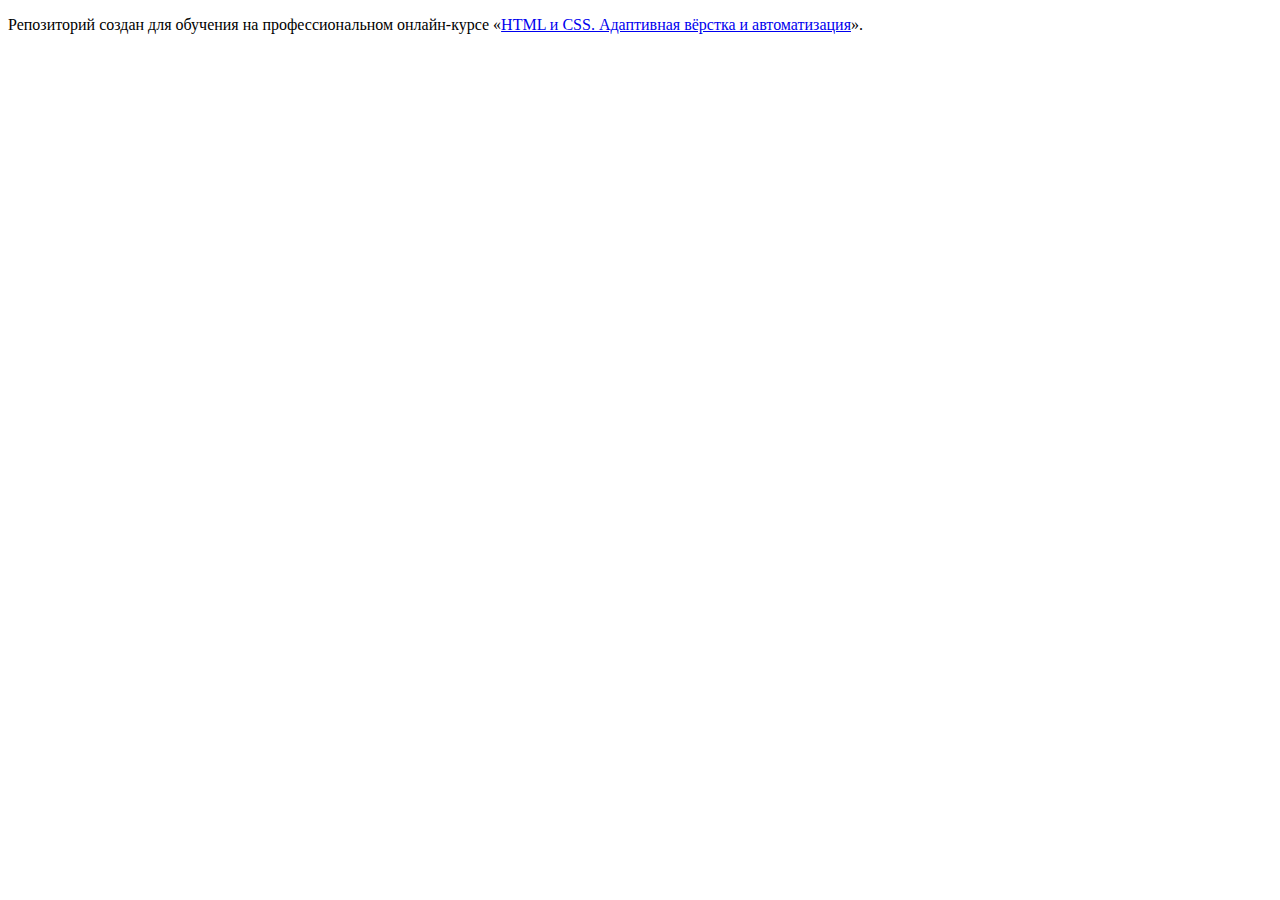
==== source/index.html @ 7cc33b8c ":hatching_chick:" ====
<!DOCTYPE html>
<html lang="ru">
  <head>
    <meta charset="utf-8">
    <title>HTML Academy: Кэт энерджи</title>
  </head>
  <body>

    <p>Репозиторий создан для обучения на профессиональном онлайн‑курсе «<a href="https://htmlacademy.ru/intensive/adaptive">HTML и CSS. Адаптивная вёрстка и автоматизация</a>».</p>

  </body>
</html>
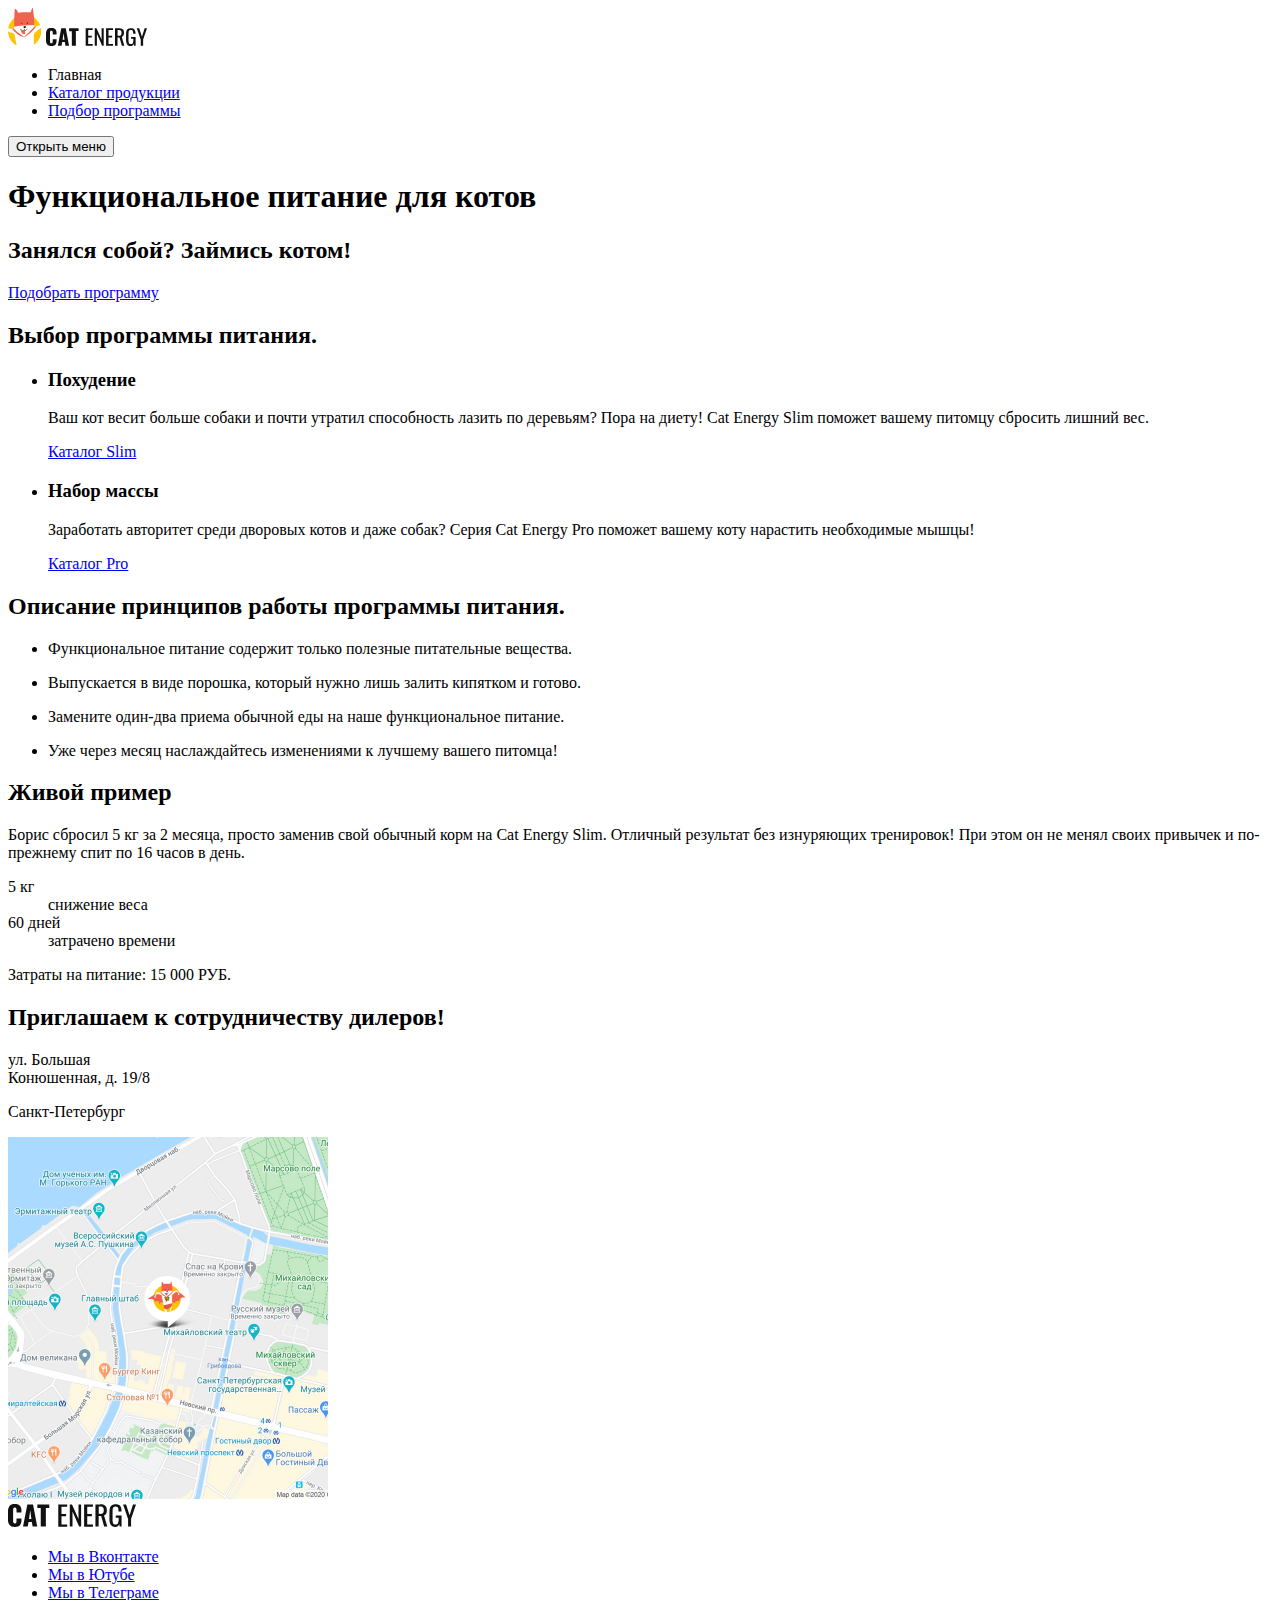
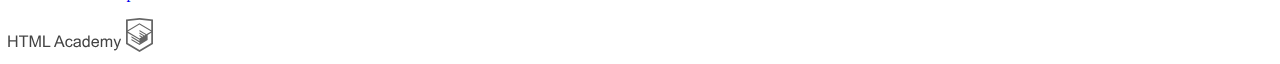
==== commit dbe0dfc2: "Разметка главной страницы" ====
--- a/source/index.html
+++ b/source/index.html
@@ -4,9 +4,130 @@
     <meta charset="utf-8">
     <title>HTML Academy: Кэт энерджи</title>
   </head>
-  <body>
-
-    <p>Репозиторий создан для обучения на профессиональном онлайн‑курсе «<a href="https://htmlacademy.ru/intensive/adaptive">HTML и CSS. Адаптивная вёрстка и автоматизация</a>».</p>
-
+  <body class="page_body">
+    <header class="main-header">
+      <a class="main-header__logo">
+        <img class="main-header__logo-image" src="../images/logo-mobile-image.svg" width="34" height="38" alt="Кэт Энерджи.">
+        <img class="main-header__logo-image-txt" src="../images/logo-image-txt.svg" width="101" height="18" alt="Кэт Энерджи.">
+      </a>
+      <nav class="main-nav">
+        <div class="main-nav__wrapper">
+          <ul class="main-nav__list site-list">
+            <li class="site-list__item site-list__item--active">
+              <a>Главная</a>
+            </li>
+            <li class="site-list__item">
+              <a href="catalog.html">Каталог продукции</a>
+            </li>
+            <li class="site-list__item">
+              <a href="form.html">Подбор программы</a>
+            </li>
+          </ul>
+        </div>
+        <button class="main-nav__toggle" type="button">
+          <span class="visually-hidden">Открыть меню</span>
+        </button>
+      </nav>
+    </header>
+    <main class="main-container">
+      <h1>Функциональное питание для котов</h1>
+      <section class="welcom-promo">
+        <h2 class="welcom-promo__slogan">Занялся собой? Займись котом!</h2>
+        <a class="welcom-promo__action" href="#">
+          Подобрать программу
+        </a>
+      </section>
+      <section class="catalog-options">
+        <h2 class="visually-hidden">Выбор программы питания.</h2>
+        <div class="catalog-options__wrapper">
+          <ul class="catalog-options__list">
+            <li class="catalog-options__item">
+              <h3 class="catalog-otions__heading">Похудение</h3>
+              <p class="catalog-options__description">Ваш кот весит больше собаки и почти утратил способность лазить по деревьям? Пора на диету! Cat Energy Slim поможет вашему питомцу сбросить лишний вес.</p>
+              <a class="catalog-options__transfer" href="#">Каталог Slim</a>
+            </li>
+            <li class="catalog-options__item">
+              <h3 class="catalog-otions__heading">Набор массы</h3>
+              <p class="catalog-options__description">Заработать авторитет среди дворовых котов и даже собак? Серия Cat Energy Pro поможет вашему коту нарастить необходимые мышцы!</p>
+              <a class="catalog-options__transfer" href="#">Каталог Pro</a>
+            </li>
+          </ul>
+        </div>
+      </section>
+      <section class="process-description">
+        <h2 class="visually-hidden">Описание принципов работы программы питания.</h2>
+        <div class="process-description__wrapper">
+          <ul class="process-description__list">
+            <li class="process-description__item">
+              <p class="process-description__description">Функциональное питание содержит только полезные питательные вещества.</p>
+            </li>
+            <li class="process-description__item">
+              <p class="process-description__description">Выпускается в виде порошка, который нужно лишь залить кипятком и готово.</p>
+            </li>
+            <li class="process-description__item">
+              <p class="process-description__description">Замените один-два приема обычной еды на наше функциональное питание.</p>
+            </li>
+            <li class="process-description__item">
+              <p class="process-description__description">Уже через месяц наслаждайтесь изменениями к лучшему вашего питомца!</p>
+            </li>
+          </ul>
+        </div>
+      </section>
+      <section class="live-example">
+        <h2 class="live-example__heading">Живой пример</h2>
+        <p class="live-example__description">Борис сбросил 5 кг за 2 месяца, просто заменив свой обычный корм на Cat Energy Slim. Отличный результат без изнуряющих тренировок! При этом он не менял своих привычек и по-прежнему спит по 16 часов в день.</p>
+        <div class="live-example__wrapper">
+          <dl class="live-example__list">
+            <div class="live-example__item">
+              <dt class="live-example__number">5 кг</dt>
+              <dd class="live-example__description">снижение веса</dd>
+            </div>
+            <div class="live-example__item">
+              <dt class="live-example__number">60 дней</dt>
+              <dd class="live-example__description">затрачено времени</dd>
+            </div>
+          </dl>
+          <p class="live-example_total-sum">Затраты на питание: 15 000 РУБ.</p>
+        </div>
+      </section>
+      <section class="invitation-cooperation">
+        <div class="invitation-cooperation__wrapper">
+          <h2 class="invitation-cooperation__heading">Приглашаем к сотрудничеству дилеров!</h2>
+          <div class="invitation-cooperation__address address">
+            <p class="address__text">
+              ул. Большая<br>Конюшенная, д. 19/8
+            </p>
+            <p class="address__text">
+              Санкт-Петербург
+            </p>
+            <img class="address__image" src="../images/location-mobile-image.jpg" width="320" height="362" alt="Адрес на карте.">
+          </div>
+        </div>
+      </section>
+    </main>
+    <footer class="main-footer">
+      <div class="main-footer__wrapper">
+        <div class="main-footer__logo">
+          <img class="main-footer__logo-image-txt" src="../images/logo-image-txt.svg" width="128" height="25" alt="Кэт Энерджи.">
+        </div>
+        <div class="main-footer__social social">
+          <ul class="social__list">
+            <li class="social__item">
+              <a class="social__link social__link--vkontakte" href="https://vk.com/htmlacademy">Мы в Вконтакте</a>
+            </li>
+            <li class="social__item">
+              <a class="social__link social__link--youtube" href="https://www.youtube.com/user/htmlacademyru">Мы в Ютубе</a>
+            </li>
+            <li class="social__item">
+              <a class="social__link social__link--telegram" href="https://t.me/htmlacademy">Мы в Телеграме</a>
+            </li>
+          </ul>
+        </div>
+        <div class="main-footer__HTMLAcademy-logo HTMLAcademy-logo">
+          <img class="HTMLAcademy-logo__txt" src="../images/HTMLAcademy-logo-txt.svg" width="114" height="18" alt="Адрес на карте.">
+          <img class="HTMLAcademy-logo__image" src="../images/HTMLAcademy-logo-image.svg" width="27" height="34" alt="Адрес на карте.">
+        </div>
+      </div>
+    </footer>
   </body>
 </html>
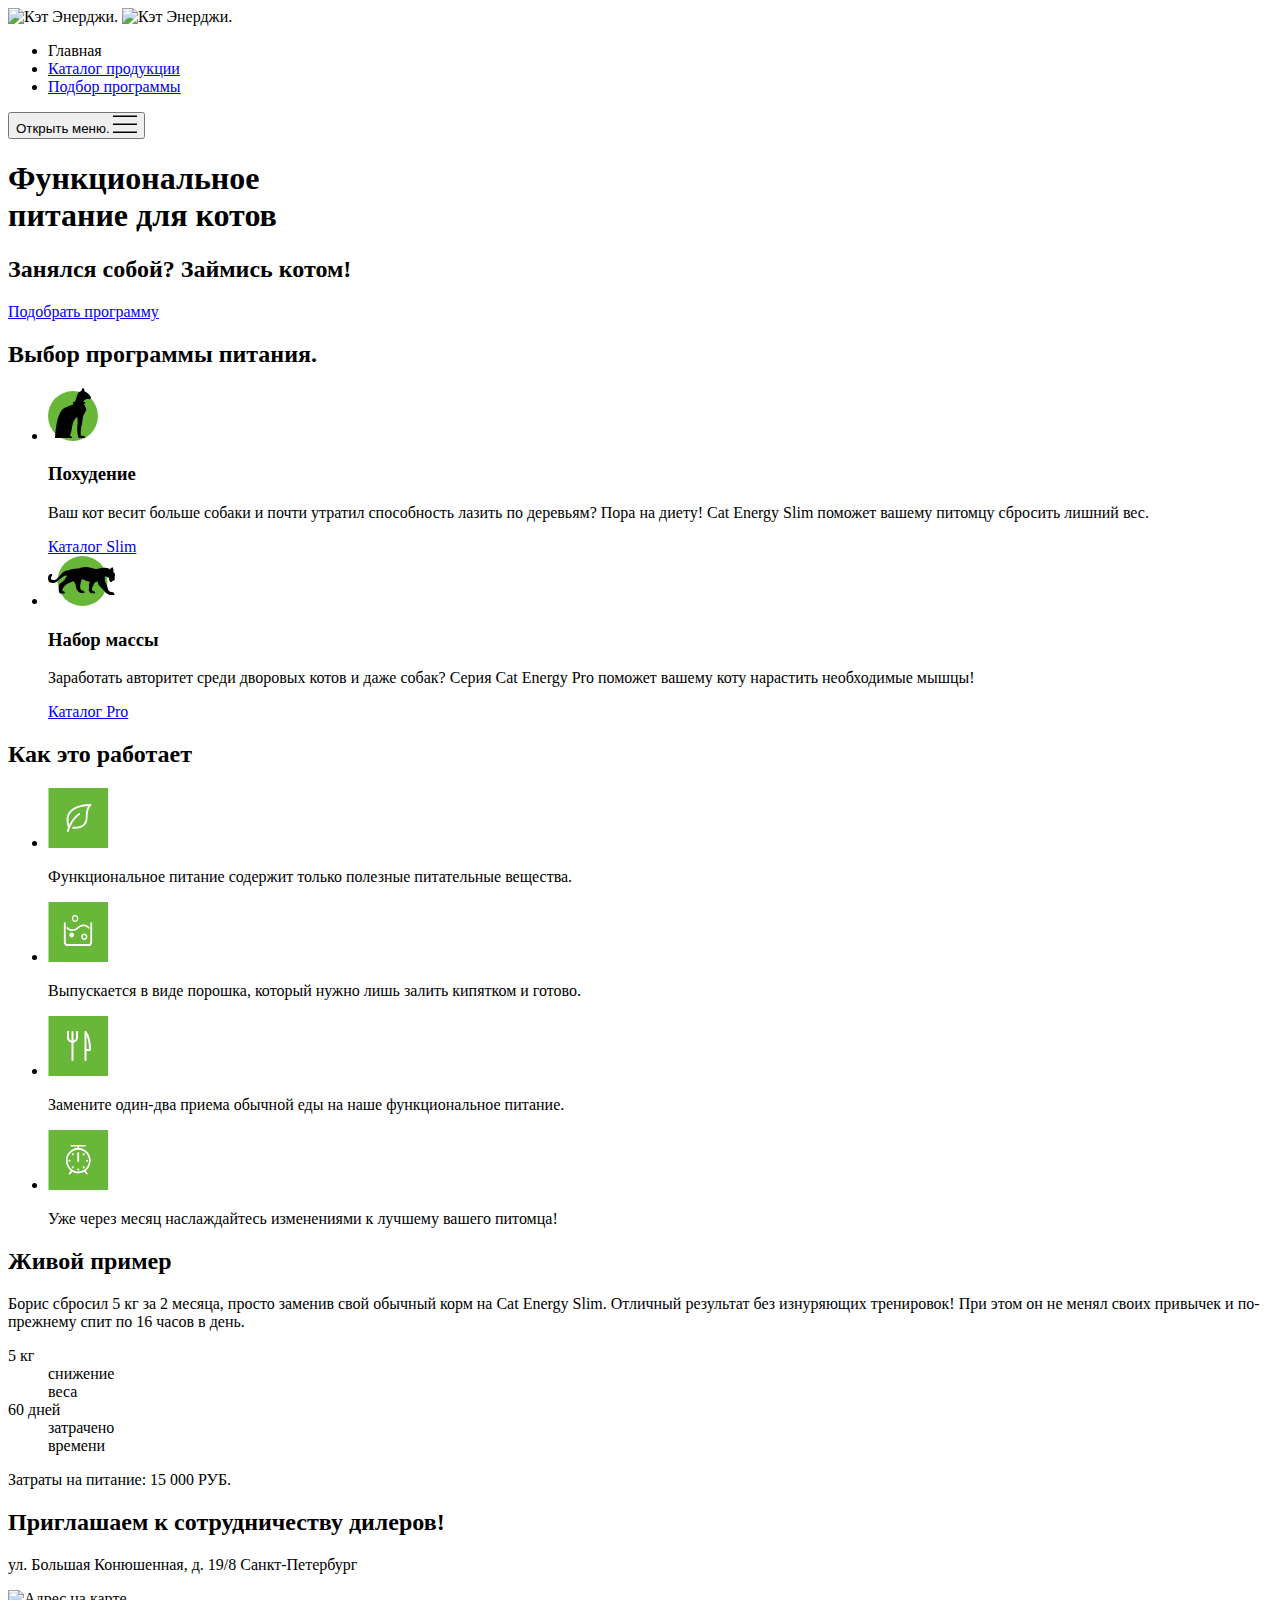
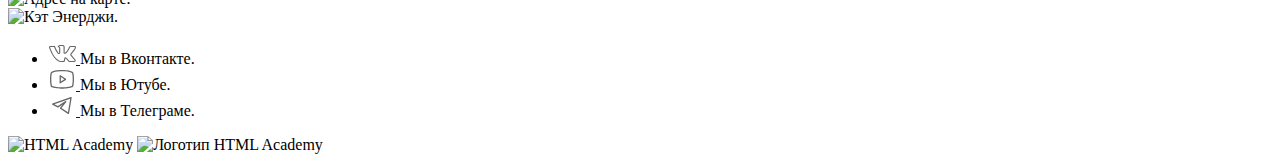
==== commit 4122119b: "Убирает лишние строки" ====
--- a/source/index.html
+++ b/source/index.html
@@ -3,129 +3,209 @@
   <head>
     <meta charset="utf-8">
     <title>HTML Academy: Кэт энерджи</title>
+    <link rel="stylesheet" type="text/css" href="css/style.css">
   </head>
-  <body class="page_body">
+  <body class="page-body">
     <header class="main-header">
       <a class="main-header__logo">
-        <img class="main-header__logo-image" src="../images/logo-mobile-image.svg" width="34" height="38" alt="Кэт Энерджи.">
-        <img class="main-header__logo-image-txt" src="../images/logo-image-txt.svg" width="101" height="18" alt="Кэт Энерджи.">
+        <img class="main-header__logo-image" src="img/logo-mobile-image.svg" width="34" height="38" alt="Кэт Энерджи.">
+        <img class="main-header__logo-image-txt" src="img/logo-image-txt.svg" width="101" height="18" alt="Кэт Энерджи.">
       </a>
       <nav class="main-nav">
-        <div class="main-nav__wrapper">
-          <ul class="main-nav__list site-list">
-            <li class="site-list__item site-list__item--active">
-              <a>Главная</a>
-            </li>
-            <li class="site-list__item">
-              <a href="catalog.html">Каталог продукции</a>
-            </li>
-            <li class="site-list__item">
-              <a href="form.html">Подбор программы</a>
-            </li>
-          </ul>
-        </div>
+        <ul class="main-nav__list site-list">
+          <li class="site-list__item site-list__item--active visually-hidden">
+            <a class="site-list__link">Главная</a>
+          </li>
+          <li class="site-list__item visually-hidden">
+            <a class="site-list__link" href="catalog.html">Каталог продукции</a>
+          </li>
+          <li class="site-list__item visually-hidden">
+            <a class="site-list__link" href="form.html">Подбор программы</a>
+          </li>
+        </ul>
         <button class="main-nav__toggle" type="button">
-          <span class="visually-hidden">Открыть меню</span>
+          <span class="visually-hidden">Открыть меню.</span>
+          <svg class="main-nav__toggle-icon" aria-hidden="true" width="24" height="18" viewBox="0 0 24 18" fill="none" xmlns="http://www.w3.org/2000/svg">
+            <line y1="1.25" x2="24" y2="1.25" stroke="black" stroke-width="1.5"/>
+            <line y1="9.25" x2="24" y2="9.25" stroke="black" stroke-width="1.5"/>
+            <line y1="17.25" x2="24" y2="17.25" stroke="black" stroke-width="1.5"/>
+          </svg>
         </button>
       </nav>
     </header>
     <main class="main-container">
-      <h1>Функциональное питание для котов</h1>
+      <h1 class="index-heading">Функциональное<br>питание для котов</h1>
       <section class="welcom-promo">
         <h2 class="welcom-promo__slogan">Занялся собой? Займись котом!</h2>
-        <a class="welcom-promo__action" href="#">
-          Подобрать программу
-        </a>
+        <div class="welcom-promo__action--wrapper">
+          <a class="welcom-promo__action button button--action-program" href="#">
+            <span class="button__button-text">Подобрать программу</span>
+          </a>
+        </div>
       </section>
       <section class="catalog-options">
         <h2 class="visually-hidden">Выбор программы питания.</h2>
-        <div class="catalog-options__wrapper">
-          <ul class="catalog-options__list">
-            <li class="catalog-options__item">
-              <h3 class="catalog-otions__heading">Похудение</h3>
-              <p class="catalog-options__description">Ваш кот весит больше собаки и почти утратил способность лазить по деревьям? Пора на диету! Cat Energy Slim поможет вашему питомцу сбросить лишний вес.</p>
-              <a class="catalog-options__transfer" href="#">Каталог Slim</a>
-            </li>
-            <li class="catalog-options__item">
-              <h3 class="catalog-otions__heading">Набор массы</h3>
-              <p class="catalog-options__description">Заработать авторитет среди дворовых котов и даже собак? Серия Cat Energy Pro поможет вашему коту нарастить необходимые мышцы!</p>
-              <a class="catalog-options__transfer" href="#">Каталог Pro</a>
-            </li>
-          </ul>
-        </div>
+        <ul class="catalog-options__list">
+          <li class="catalog-options__item">
+            <div class="catalog-options__heading-wrapper">
+              <svg class="catalog-options__heading-icon" width="50" height="53" viewBox="0 0 50 53" fill="none" xmlns="http://www.w3.org/2000/svg">
+                <circle cx="25" cy="28" r="25" fill="#68B738"/>
+                <g clip-path="url(#clip0_94_6)">
+                  <path d="M35.2034 0H35.008C34.6778 0.187081 34.415 0.473924 34.2571 0.819588C33.968 1.37738 33.7453 1.96735 33.5937 2.57732C33.5612 2.76073 33.4688 2.92811 33.331 3.05315C33.1932 3.17818 33.0179 3.25377 32.8326 3.26804C32.2658 3.36597 31.7288 3.59243 31.2626 3.93012C30.7965 4.26781 30.4135 4.7078 30.1429 5.21649C29.7708 5.87697 29.4526 6.5665 29.1914 7.27835C28.4611 9.17526 27.9006 11.134 27.2114 13.0464C26.8874 13.9175 26.872 13.9175 25.8949 13.9175C24.7274 13.9175 24.8097 13.7371 24.7943 15.0258C24.7943 15.433 24.9177 15.6392 25.3497 15.6186C25.4834 15.6186 25.684 15.5515 25.7354 15.7268C25.7869 15.9021 25.612 15.9794 25.5091 16.0825C24.8994 16.7029 24.1276 17.1388 23.2823 17.3402C22.3051 17.6031 21.3074 17.8093 20.356 18.1289C17.9131 18.9485 15.6554 20.0928 13.8966 22.0309C12.8681 23.2347 12.0445 24.6001 11.4589 26.0722C9.57143 30.5258 8.656 35.2165 7.94629 39.9536C7.612 42.1753 7.37543 44.4072 7.19543 46.6546C7.10286 47.7577 7 48.8763 7 50H24.1411C24.1696 49.7731 24.1283 49.543 24.0229 49.3402C23.858 48.9289 23.5901 48.5672 23.2451 48.29C22.9 48.0128 22.4895 47.8295 22.0531 47.7577C21.6931 47.6753 21.652 47.567 21.8731 47.2835C22.2338 46.801 22.5103 46.2607 22.6909 45.6856C23.5291 43.2062 23.8531 40.6186 24.2594 38.0567C24.4889 36.0999 25.0894 34.2051 26.0286 32.4742C26.7611 31.2002 27.7382 30.0842 28.9034 29.1907C29.3303 28.866 29.3457 28.866 29.4177 29.4175C29.4691 29.7835 29.4794 30.1598 29.5051 30.5309C29.6595 32.9662 29.6285 35.4097 29.4126 37.8402C29.2184 39.7242 29.1926 41.6217 29.3354 43.5103C29.5399 45.7029 29.9304 47.8739 30.5029 50H37.3429C37.2536 49.442 36.9973 48.9243 36.6078 48.5156C36.2184 48.1069 35.7143 47.8264 35.1623 47.7113C34.5177 47.6087 33.8587 47.6438 33.2286 47.8144C32.92 47.8866 32.7914 47.8144 32.7657 47.4794C32.5529 44.7505 32.7261 42.0051 33.28 39.3247C33.966 36.2304 34.4912 33.1025 34.8537 29.9536C34.9887 28.6819 35.3881 27.4528 36.0263 26.3454C36.6383 25.2526 37.1731 24.1186 37.7749 23.0206C38.0138 22.6214 38.1575 22.1723 38.195 21.7083C38.2325 21.2443 38.1626 20.7779 37.9909 20.3454C37.852 19.9794 37.7183 19.6082 37.5486 19.2577C37.0343 18.2526 36.52 17.2577 36.0469 16.2423C35.7949 15.7268 35.8514 15.6649 36.412 15.6495C37.2503 15.6495 37.2503 15.6495 37.2657 14.8041C37.2657 14.6907 37.2657 14.5773 37.2657 14.4639C37.2657 14.1082 37.132 13.9124 36.7514 13.9485C36.4943 13.9485 36.2371 13.9485 35.9697 13.9485C35.6149 13.9485 35.512 13.799 35.5994 13.433C35.7729 12.838 36.1142 12.306 36.5823 11.9009C37.0503 11.4958 37.6252 11.2349 38.2377 11.1495C39.3772 11.0505 40.5251 11.1252 41.6423 11.3711C41.7712 11.4118 41.9109 11.4001 42.0312 11.3383C42.1515 11.2766 42.2427 11.1699 42.2851 11.0412C42.4909 10.5258 42.7171 10.0103 42.9486 9.49484C43.001 9.40339 43.0242 9.29801 43.015 9.19293C43.0058 9.08785 42.9647 8.98812 42.8971 8.90722C41.2514 6.81443 39.4669 4.86082 37.0343 3.60825C36.9168 3.55754 36.8138 3.47814 36.7347 3.3773C36.6557 3.27646 36.6031 3.15738 36.5817 3.03093C36.444 2.29408 36.225 1.57487 35.9286 0.886598C35.7895 0.519904 35.5349 0.20865 35.2034 0V0Z" fill="black"/>
+                </g>
+              </svg>
+              <h3 class="catalog-options__heading">Похудение</h3>
+            </div>
+            <p class="catalog-options__description">Ваш кот весит больше собаки и почти утратил способность лазить по деревьям? Пора на диету! Cat Energy Slim поможет вашему питомцу сбросить лишний вес.</p>
+            <a class="catalog-options__transfer" href="#">Каталог Slim</a>
+          </li>
+          <li class="catalog-options__item">
+            <div class="catalog-options__heading-wrapper">
+              <svg class="catalog-options__heading-icon" width="67" height="50" viewBox="0 0 67 50" fill="none" xmlns="http://www.w3.org/2000/svg">
+                <circle cx="34.5" cy="25" r="25" fill="#68B738"/>
+                <g clip-path="url(#clip0_95_1)">
+                <path d="M61.55 13.9C62.1272 12.9815 62.8944 12.1973 63.8 11.6C64.3 11.25 64.6 11.25 64.9 11.9C65.3 12.85 65.65 13.85 65.35 14.9C65.2954 15.0781 65.2851 15.2668 65.3199 15.4497C65.3548 15.6327 65.4338 15.8044 65.55 15.95C65.85 16.35 66.1 16.75 66.35 17.1C66.6902 17.5319 66.9109 18.0456 66.9899 18.5897C67.0689 19.1339 67.0034 19.6892 66.8 20.2C66.6164 20.6959 66.5817 21.2346 66.7 21.75C66.7999 22.245 66.7999 22.755 66.7 23.25C66.6596 23.6207 66.5095 23.9709 66.2691 24.2559C66.0286 24.5409 65.7086 24.7478 65.35 24.85C64.7104 24.9717 64.1396 25.3284 63.75 25.85C63.7028 25.9268 63.6365 25.9901 63.5577 26.0339C63.4789 26.0777 63.3901 26.1005 63.3 26.1C62.7 26.2 61.2 24.85 61.2 24.25V23.95C61.25 22.15 61.15 22 59.5 21.25C59.1546 21.1282 58.8452 20.9219 58.6 20.65C58.3 20.25 57.9 20.3 57.45 20.45C57 20.6 56.75 20.9 56.8 21.4C56.9508 22.6104 57.0009 23.8313 56.95 25.05C56.9533 25.1891 56.9875 25.3257 57.05 25.45C58.6 27.7 59.2 30.35 59.95 32.9C60.55 34.85 61.65 35.9 63.65 36.05C63.97 36.0755 64.2876 36.1257 64.6 36.2C65.0109 36.266 65.3926 36.4538 65.6956 36.739C65.9987 37.0242 66.2092 37.3938 66.3 37.8C66.65 38.85 66.45 39.1 65.4 39.1H62.15C61.7292 39.1213 61.3167 38.9778 61 38.7C60.4939 38.2729 59.9191 37.9348 59.3 37.7C58.6155 37.4473 58.0231 36.9943 57.6 36.4C57.0143 35.5817 56.3439 34.8275 55.6 34.15C54.2 32.7 52.7 31.3 51.4 29.8C50.4103 28.7779 49.8395 27.4221 49.8 26C49.8 25.55 49.7 25.35 49.2 25.55C49.0503 25.645 48.8773 25.6969 48.7 25.7C47.3 25.7 46.6 26.55 46.1 27.8C45.65 28.85 45.05 29.85 44.5 30.9C44.1881 31.5572 44.0178 32.2727 44 33C44 34.2 44.3 34.6 45.4 35C46.1 35.25 46.75 35.5 47.1 36.2C47.5 37 47.4 37.2 46.55 37.25H43.15C42.954 37.2694 42.7568 37.2267 42.5864 37.1281C42.4159 37.0294 42.2807 36.8796 42.2 36.7L41.3 35.2C41.0347 34.8086 40.8648 34.3605 40.8041 33.8916C40.7433 33.4227 40.7932 32.9461 40.95 32.5C41.1664 31.6317 41.1835 30.7258 41 29.85C40.8739 29.24 40.8848 28.6097 41.0318 28.0045C41.1788 27.3993 41.4582 26.8342 41.85 26.35C42.15 26 42.15 25.85 41.65 25.75C39.6054 25.3157 37.6233 24.627 35.75 23.7C35.7367 23.7 35.724 23.6947 35.7146 23.6853C35.7052 23.676 35.7 23.6632 35.7 23.65C34.1 23.05 33.8 23.15 33.35 24.8C32.95 26.2 32.55 27.6 32.25 29.05C31.9 30.65 32.3 32.15 32.8 33.65C33 34.25 33.6 34.2 34.05 34.35C35.05 34.65 35.9 35.05 36.3 36.1C36.65 36.9 36.6 37 35.75 37C34.9 37 34.05 36.95 33.15 37C32.3905 37.0137 31.6493 36.7667 31.05 36.3C28.65 34.7 27.95 32.25 27.75 29.6C27.65 27.95 26.75 26.65 25.7 25.4C25.5 25.15 25.3 25.05 25 25.25C23.9267 25.8418 22.8062 26.3435 21.65 26.75C19.2371 27.602 17.1198 29.1292 15.55 31.15C14.9638 31.8875 14.5842 32.7675 14.45 33.7C14.3 34.6 14.55 35 15.45 35.25C16.35 35.5 16.8 36 16.9 36.95C16.95 37.35 16.8 37.55 16.4 37.55H12.35C12.2174 37.5406 12.0891 37.4993 11.9759 37.4297C11.8628 37.36 11.7681 37.2641 11.7 37.15C11.0719 36.3724 10.7358 35.3995 10.75 34.4C10.7237 32.6724 10.8745 30.9468 11.2 29.25C11.2667 28.7418 11.4564 28.2576 11.7527 27.8394C12.0489 27.4212 12.4428 27.0815 12.9 26.85C15.85 25.45 17.4 22.8 18.8 20.05C19.1 19.5 18.85 19.4 18.35 19.45C16.9506 19.6442 15.6248 20.1952 14.5 21.05C13.0271 22.1244 11.6396 23.3113 10.35 24.6C8.9748 25.9968 7.15133 26.8643 5.19998 27.05C1.54998 27.25 -0.150021 25.2 -2.12286e-05 21.9C0.03351 20.7748 0.457802 19.6964 1.19998 18.85C1.45799 18.5155 1.80985 18.2655 2.21061 18.1319C2.61138 17.9983 3.04287 17.9872 3.44998 18.1C4.19998 18.3 4.39998 18.7 4.09998 19.45C3.94998 19.75 3.74998 20 3.59998 20.3C3.38428 20.6065 3.21574 20.9435 3.09998 21.3C2.54998 22.8 3.29998 23.85 4.84998 24C6.49998 24.15 7.84998 23.45 9.09998 22.45C10.6059 21.2441 11.9503 19.8493 13.1 18.3C13.9596 17.1687 15.042 16.2256 16.2804 15.529C17.5188 14.8325 18.8868 14.3971 20.3 14.25C21.45 14.1 22.45 13.6 23.55 13.3C25.6072 12.6728 27.7495 12.3692 29.9 12.4C30.896 12.4415 31.8883 12.2533 32.8 11.85C35.25 10.85 37.8 10.85 40.35 11.35C42.35 11.75 44.35 12.25 46.3 12.75C47.4605 12.9662 48.6537 12.9321 49.8 12.65C51.9943 12.0937 54.2389 11.7587 56.5 11.65C57.9812 11.5779 59.4576 11.8697 60.8 12.5C61.8 12.95 61.8 12.95 61.55 13.9Z" fill="black"/>
+                </g>
+              </svg>
+              <h3 class="catalog-options__heading">Набор массы</h3>
+            </div>
+            <p class="catalog-options__description">Заработать авторитет среди дворовых котов и даже собак? Серия Cat Energy Pro поможет вашему коту нарастить необходимые мышцы!</p>
+            <a class="catalog-options__transfer" href="#">Каталог Pro</a>
+          </li>
+        </ul>
       </section>
       <section class="process-description">
-        <h2 class="visually-hidden">Описание принципов работы программы питания.</h2>
-        <div class="process-description__wrapper">
-          <ul class="process-description__list">
-            <li class="process-description__item">
-              <p class="process-description__description">Функциональное питание содержит только полезные питательные вещества.</p>
-            </li>
-            <li class="process-description__item">
-              <p class="process-description__description">Выпускается в виде порошка, который нужно лишь залить кипятком и готово.</p>
-            </li>
-            <li class="process-description__item">
-              <p class="process-description__description">Замените один-два приема обычной еды на наше функциональное питание.</p>
-            </li>
-            <li class="process-description__item">
-              <p class="process-description__description">Уже через месяц наслаждайтесь изменениями к лучшему вашего питомца!</p>
-            </li>
-          </ul>
-        </div>
+        <h2 class="process-description__heading">Как это работает</h2>
+        <ul class="process-description__list">
+          <li class="process-description__item">
+            <svg class="process-description__icon" width="60" height="60" viewBox="0 0 60 60" fill="none" xmlns="http://www.w3.org/2000/svg">
+              <rect x="0.5" width="60" height="60" fill="#68B738"/>
+              <g clip-path="url(#clip0_95_18)">
+              <path d="M43.3438 16.767C43.2434 16.317 42.8647 16 42.4325 16C42.4306 16 42.4288 16 42.4269 16C37.4891 16.033 25.4816 16.916 20.6337 24.38C18.1156 28.258 17.8991 33.293 19.9897 39.345C20.0056 39.392 20.0384 39.424 20.06 39.467C19.3128 41.44 19.0231 42.753 19.0156 42.79C18.9069 43.33 19.2303 43.862 19.7366 43.978C19.8022 43.993 19.8678 44 19.9334 44C20.3656 44 20.7547 43.679 20.8494 43.21C20.8691 43.108 23.2578 32.837 31.7028 26.832C32.1341 26.526 32.2503 25.905 31.9625 25.445C31.6747 24.985 31.0934 24.86 30.6622 25.168C25.8734 28.573 22.9241 33.176 21.1897 36.824C19.9484 32.246 20.2737 28.447 22.1759 25.519C25.9194 19.755 34.7984 18.365 40.1581 18.071C39.005 19.872 37.745 23.174 37.745 29C37.745 32.12 36.9153 34.522 35.2803 36.14C32.6591 38.731 28.4009 38.974 25.2866 38.724C24.7691 38.679 24.32 39.095 24.2806 39.646C24.2412 40.196 24.6284 40.676 25.1441 40.718C25.7675 40.769 26.4331 40.8 27.125 40.8C30.2956 40.8 33.9941 40.137 36.5544 37.606C38.5888 35.595 39.62 32.7 39.62 29.001C39.62 19.902 42.8356 17.905 42.8516 17.896C43.2416 17.687 43.4459 17.219 43.3438 16.767Z" fill="white"/>
+              </g>
+              <defs>
+              <clipPath id="clip0_95_18">
+              <rect width="30" height="32" fill="white" transform="translate(15.5 14)"/>
+              </clipPath>
+              </defs>
+            </svg>
+            <p class="process-description__description-txt">Функциональное питание содержит только полезные питательные вещества.</p>
+          </li>
+          <li class="process-description__item">
+            <svg class="process-description__icon" width="60" height="60" viewBox="0 0 60 60" fill="none" xmlns="http://www.w3.org/2000/svg">
+              <rect x="0.5" width="60" height="60" fill="#68B738"/>
+              <g clip-path="url(#clip0_95_25)">
+              <path d="M36.2762 31.4731C34.5702 31.4731 33.1877 32.9515 33.1877 34.7742C33.1877 36.5983 34.5707 38.0761 36.2762 38.0761C37.9818 38.0761 39.3643 36.5978 39.3643 34.7742C39.3643 32.951 37.9813 31.4731 36.2762 31.4731ZM36.2762 36.4864C35.3922 36.4864 34.6753 35.7201 34.6753 34.7751C34.6753 33.8291 35.3922 33.0633 36.2762 33.0633C37.1603 33.0633 37.8776 33.8291 37.8776 34.7751C37.8776 35.7201 37.1603 36.4864 36.2762 36.4864Z" fill="white"/>
+              <path d="M27.1068 12.9899C25.3464 12.9899 23.9195 14.5147 23.9195 16.397C23.9195 18.2792 25.346 19.8036 27.1068 19.8036C28.8676 19.8036 30.2941 18.2797 30.2941 16.397C30.2936 14.5142 28.8672 12.9899 27.1068 12.9899ZM27.1063 18.4657C26.0374 18.4657 25.171 17.5396 25.171 16.3965C25.171 15.2538 26.0374 14.3272 27.1063 14.3272C28.1757 14.3272 29.0421 15.2538 29.0421 16.3965C29.0421 17.5396 28.1757 18.4657 27.1063 18.4657Z" fill="white"/>
+              <path d="M23.7269 30.6105C22.4333 30.6105 21.3856 31.7303 21.3856 33.1132C21.3856 34.4956 22.4333 35.616 23.7269 35.616C25.0206 35.616 26.0682 34.4956 26.0682 33.1132C26.0682 31.7308 25.0206 30.6105 23.7269 30.6105ZM23.5 32.5C23.041 32.5 24.6582 33.6039 24.6582 33.1132C24.6582 32.6235 23.041 33.5 23.5 33.5C23.9586 33.5 24.5571 32.6226 24.5571 33.1123C24.5571 33.6029 23.9586 32.5 23.5 32.5Z" fill="white"/>
+              <path d="M34.0002 22.7627C34.0002 22.7627 37.0402 21.9242 40.1781 24.2565C41.0852 25.0164 41.9435 25.5929 41.3304 26.379C40.9869 26.7195 40.6933 27.0358 39.6144 25.8549C38.5604 25.0949 36.8947 23.9566 34.0002 24.4134C32.8724 24.6498 32.0386 24.9641 30.4445 26.5626C28.8509 28.161 26.4724 29.2877 23.9472 29.0518C21.4219 28.8164 20.0983 27.7939 18.7009 26.5098C18.4068 26.0903 18.4068 25.6447 18.5781 25.3826C18.7494 25.1206 19.4114 24.8585 19.7793 25.2514C20.1472 25.6447 21.8877 27.217 23.6037 27.3216C25.3201 27.4262 27.0366 27.5313 29.3407 25.356C31.6467 23.1821 32.799 23.0247 34.0002 22.7627Z" fill="white"/>
+              <mask id="path-6-inside-1_95_25" fill="white">
+              <path d="M44.1457 39.8156V21.1574C44.1457 20.5791 43.7718 20.5074 43.6218 20.5021H43.1162C42.6227 20.5021 42.5797 21.0586 42.5783 21.2407C42.5783 21.2587 42.5783 21.2737 42.5783 21.2916C42.5783 21.2931 42.5783 21.3013 42.5783 21.3013C42.5797 24.9099 42.5874 39.5545 42.5765 39.8412C42.5642 40.1692 42.5031 41.0076 41.7554 41.7284C40.947 42.4234 40.1378 42.3314 40.1378 42.3314C40.1378 42.3314 19.9606 42.3314 19.4825 42.3048C19.1028 42.2394 18.4408 42.095 17.8766 41.2958C17.3129 40.4966 17.4235 39.4484 17.4235 39.4484V21.3149C17.4235 20.4764 16.7493 20.5026 16.7493 20.5026H16.442C15.906 20.5026 15.8566 21.0906 15.8539 21.279C15.8539 24.7408 15.8539 38.6468 15.8539 39.816C15.8539 41.1529 16.3075 42.2137 17.4018 43.1529C18.4956 44.0916 19.7766 44.0093 19.7766 44.0093C19.7766 44.0093 39.5002 44.0093 40.3584 44.0069C41.2167 44.0044 42.344 43.5903 43.2743 42.4515C44.2037 41.3128 44.1457 39.8156 44.1457 39.8156Z"/>
+              </mask>
+              <path d="M44.1457 39.8156V21.1574C44.1457 20.5791 43.7718 20.5074 43.6218 20.5021H43.1162C42.6227 20.5021 42.5797 21.0586 42.5783 21.2407C42.5783 21.2587 42.5783 21.2737 42.5783 21.2916C42.5783 21.2931 42.5783 21.3013 42.5783 21.3013C42.5797 24.9099 42.5874 39.5545 42.5765 39.8412C42.5642 40.1692 42.5031 41.0076 41.7554 41.7284C40.947 42.4234 40.1378 42.3314 40.1378 42.3314C40.1378 42.3314 19.9606 42.3314 19.4825 42.3048C19.1028 42.2394 18.4408 42.095 17.8766 41.2958C17.3129 40.4966 17.4235 39.4484 17.4235 39.4484V21.3149C17.4235 20.4764 16.7493 20.5026 16.7493 20.5026H16.442C15.906 20.5026 15.8566 21.0906 15.8539 21.279C15.8539 24.7408 15.8539 38.6468 15.8539 39.816C15.8539 41.1529 16.3075 42.2137 17.4018 43.1529C18.4956 44.0916 19.7766 44.0093 19.7766 44.0093C19.7766 44.0093 39.5002 44.0093 40.3584 44.0069C41.2167 44.0044 42.344 43.5903 43.2743 42.4515C44.2037 41.3128 44.1457 39.8156 44.1457 39.8156Z" fill="white"/>
+              <path d="M44.1457 39.8156H24.1457V40.2028L24.1606 40.5898L44.1457 39.8156ZM43.6218 20.5021L44.3319 0.514683L43.977 0.502075H43.6218V20.5021ZM42.5783 21.2407L22.5788 21.0915L22.5783 21.1661V21.2407H42.5783ZM42.5783 21.3013H22.5783L22.5783 21.3088L42.5783 21.3013ZM42.5765 39.8412L22.5908 39.0833L22.5904 39.0956L42.5765 39.8412ZM41.7554 41.7284L54.7949 56.8932L55.2264 56.5222L55.6361 56.1272L41.7554 41.7284ZM40.1378 42.3314L42.3976 22.4595L41.2713 22.3314H40.1378V42.3314ZM19.4825 42.3048L16.0883 62.0146L17.2215 62.2098L18.3697 62.2738L19.4825 42.3048ZM17.8766 41.2958L1.53278 52.8231L1.53715 52.8293L17.8766 41.2958ZM17.4235 39.4484L37.3132 41.5464L37.4235 40.5003V39.4484H17.4235ZM16.7493 20.5026V40.5026H17.137L17.5245 40.4875L16.7493 20.5026ZM15.8539 21.279L-4.14403 20.9905L-4.14611 21.1347V21.279H15.8539ZM17.4018 43.1529L4.37607 58.3296L4.37683 58.3302L17.4018 43.1529ZM19.7766 44.0093L19.7766 24.0093L19.1344 24.0093L18.4936 24.0505L19.7766 44.0093ZM43.2743 42.4515L58.7631 55.1045L58.7691 55.0971L43.2743 42.4515ZM64.1457 39.8156V21.1574H24.1457V39.8156H64.1457ZM64.1457 21.1574C64.1457 16.1873 62.2873 9.73798 56.528 5.07325C51.6383 1.11279 46.4987 0.59166 44.3319 0.514683L42.9118 40.4895C40.895 40.4178 36.0173 39.9352 31.352 36.1565C25.8171 31.6735 24.1457 25.5492 24.1457 21.1574H64.1457ZM43.6218 0.502075H43.1162V40.5021H43.6218V0.502075ZM43.1162 0.502075C38.9599 0.502075 34.5925 1.76888 30.8331 4.58513C27.3221 7.2153 25.416 10.3846 24.414 12.6186C22.6165 16.6265 22.5857 20.1765 22.5788 21.0915L62.5777 21.39C62.5723 22.1229 62.5637 25.3036 60.9113 28.9876C59.982 31.0597 58.1792 34.0785 54.8151 36.5986C51.2026 39.3048 47.0256 40.5021 43.1162 40.5021V0.502075ZM22.5783 21.2407C22.5783 21.2408 22.5783 21.2408 22.5783 21.2409C22.5783 21.2409 22.5783 21.2409 22.5783 21.241C22.5783 21.241 22.5783 21.241 22.5783 21.2411C22.5783 21.2411 22.5783 21.2411 22.5783 21.2412C22.5783 21.2412 22.5783 21.2412 22.5783 21.2413C22.5783 21.2413 22.5783 21.2413 22.5783 21.2414C22.5783 21.2414 22.5783 21.2414 22.5783 21.2415C22.5783 21.2415 22.5783 21.2416 22.5783 21.2416C22.5783 21.2416 22.5783 21.2417 22.5783 21.2417C22.5783 21.2417 22.5783 21.2418 22.5783 21.2418C22.5783 21.2418 22.5783 21.2419 22.5783 21.2419C22.5783 21.2419 22.5783 21.242 22.5783 21.242C22.5783 21.242 22.5783 21.2421 22.5783 21.2421C22.5783 21.2421 22.5783 21.2422 22.5783 21.2422C22.5783 21.2422 22.5783 21.2423 22.5783 21.2423C22.5783 21.2423 22.5783 21.2424 22.5783 21.2424C22.5783 21.2425 22.5783 21.2425 22.5783 21.2425C22.5783 21.2426 22.5783 21.2426 22.5783 21.2426C22.5783 21.2427 22.5783 21.2427 22.5783 21.2427C22.5783 21.2428 22.5783 21.2428 22.5783 21.2428C22.5783 21.2429 22.5783 21.2429 22.5783 21.2429C22.5783 21.243 22.5783 21.243 22.5783 21.243C22.5783 21.2431 22.5783 21.2431 22.5783 21.2431C22.5783 21.2432 22.5783 21.2432 22.5783 21.2432C22.5783 21.2433 22.5783 21.2433 22.5783 21.2434C22.5783 21.2434 22.5783 21.2434 22.5783 21.2435C22.5783 21.2435 22.5783 21.2435 22.5783 21.2436C22.5783 21.2436 22.5783 21.2436 22.5783 21.2437C22.5783 21.2437 22.5783 21.2437 22.5783 21.2438C22.5783 21.2438 22.5783 21.2438 22.5783 21.2439C22.5783 21.2439 22.5783 21.2439 22.5783 21.244C22.5783 21.244 22.5783 21.244 22.5783 21.2441C22.5783 21.2441 22.5783 21.2441 22.5783 21.2442C22.5783 21.2442 22.5783 21.2442 22.5783 21.2443C22.5783 21.2443 22.5783 21.2443 22.5783 21.2444C22.5783 21.2444 22.5783 21.2445 22.5783 21.2445C22.5783 21.2445 22.5783 21.2446 22.5783 21.2446C22.5783 21.2446 22.5783 21.2447 22.5783 21.2447C22.5783 21.2447 22.5783 21.2448 22.5783 21.2448C22.5783 21.2448 22.5783 21.2449 22.5783 21.2449C22.5783 21.2449 22.5783 21.245 22.5783 21.245C22.5783 21.245 22.5783 21.2451 22.5783 21.2451C22.5783 21.2451 22.5783 21.2452 22.5783 21.2452C22.5783 21.2452 22.5783 21.2453 22.5783 21.2453C22.5783 21.2453 22.5783 21.2454 22.5783 21.2454C22.5783 21.2454 22.5783 21.2455 22.5783 21.2455C22.5783 21.2455 22.5783 21.2456 22.5783 21.2456C22.5783 21.2456 22.5783 21.2457 22.5783 21.2457C22.5783 21.2458 22.5783 21.2458 22.5783 21.2458C22.5783 21.2459 22.5783 21.2459 22.5783 21.2459C22.5783 21.246 22.5783 21.246 22.5783 21.246C22.5783 21.2461 22.5783 21.2461 22.5783 21.2461C22.5783 21.2462 22.5783 21.2462 22.5783 21.2462C22.5783 21.2463 22.5783 21.2463 22.5783 21.2463C22.5783 21.2464 22.5783 21.2464 22.5783 21.2464C22.5783 21.2465 22.5783 21.2465 22.5783 21.2465C22.5783 21.2466 22.5783 21.2466 22.5783 21.2466C22.5783 21.2467 22.5783 21.2467 22.5783 21.2467C22.5783 21.2468 22.5783 21.2468 22.5783 21.2468C22.5783 21.2469 22.5783 21.2469 22.5783 21.2469C22.5783 21.247 22.5783 21.247 22.5783 21.247C22.5783 21.2471 22.5783 21.2471 22.5783 21.2471C22.5783 21.2472 22.5783 21.2472 22.5783 21.2472C22.5783 21.2473 22.5783 21.2473 22.5783 21.2473C22.5783 21.2474 22.5783 21.2474 22.5783 21.2474C22.5783 21.2475 22.5783 21.2475 22.5783 21.2475C22.5783 21.2476 22.5783 21.2476 22.5783 21.2476C22.5783 21.2477 22.5783 21.2477 22.5783 21.2477C22.5783 21.2478 22.5783 21.2478 22.5783 21.2478C22.5783 21.2479 22.5783 21.2479 22.5783 21.248C22.5783 21.248 22.5783 21.248 22.5783 21.2481C22.5783 21.2481 22.5783 21.2481 22.5783 21.2482C22.5783 21.2482 22.5783 21.2482 22.5783 21.2483C22.5783 21.2483 22.5783 21.2483 22.5783 21.2484C22.5783 21.2484 22.5783 21.2484 22.5783 21.2485C22.5783 21.2485 22.5783 21.2485 22.5783 21.2486C22.5783 21.2486 22.5783 21.2486 22.5783 21.2487C22.5783 21.2487 22.5783 21.2487 22.5783 21.2488C22.5783 21.2488 22.5783 21.2488 22.5783 21.2489C22.5783 21.2489 22.5783 21.2489 22.5783 21.249C22.5783 21.249 22.5783 21.249 22.5783 21.2491C22.5783 21.2491 22.5783 21.2491 22.5783 21.2492C22.5783 21.2492 22.5783 21.2492 22.5783 21.2493C22.5783 21.2493 22.5783 21.2493 22.5783 21.2494C22.5783 21.2494 22.5783 21.2494 22.5783 21.2495C22.5783 21.2495 22.5783 21.2495 22.5783 21.2496C22.5783 21.2496 22.5783 21.2496 22.5783 21.2497C22.5783 21.2497 22.5783 21.2497 22.5783 21.2498C22.5783 21.2498 22.5783 21.2498 22.5783 21.2499C22.5783 21.2499 22.5783 21.2499 22.5783 21.25C22.5783 21.25 22.5783 21.25 22.5783 21.2501C22.5783 21.2501 22.5783 21.2501 22.5783 21.2502C22.5783 21.2502 22.5783 21.2502 22.5783 21.2503C22.5783 21.2503 22.5783 21.2503 22.5783 21.2504C22.5783 21.2504 22.5783 21.2504 22.5783 21.2505C22.5783 21.2505 22.5783 21.2505 22.5783 21.2506C22.5783 21.2506 22.5783 21.2506 22.5783 21.2507C22.5783 21.2507 22.5783 21.2507 22.5783 21.2508C22.5783 21.2508 22.5783 21.2508 22.5783 21.2509C22.5783 21.2509 22.5783 21.2509 22.5783 21.251C22.5783 21.251 22.5783 21.251 22.5783 21.2511C22.5783 21.2511 22.5783 21.2511 22.5783 21.2512C22.5783 21.2512 22.5783 21.2512 22.5783 21.2513C22.5783 21.2513 22.5783 21.2513 22.5783 21.2514C22.5783 21.2514 22.5783 21.2514 22.5783 21.2515C22.5783 21.2515 22.5783 21.2515 22.5783 21.2516C22.5783 21.2516 22.5783 21.2516 22.5783 21.2517C22.5783 21.2517 22.5783 21.2517 22.5783 21.2518C22.5783 21.2518 22.5783 21.2518 22.5783 21.2519C22.5783 21.2519 22.5783 21.2519 22.5783 21.252C22.5783 21.252 22.5783 21.252 22.5783 21.2521C22.5783 21.2521 22.5783 21.2521 22.5783 21.2522C22.5783 21.2522 22.5783 21.2522 22.5783 21.2523C22.5783 21.2523 22.5783 21.2523 22.5783 21.2524C22.5783 21.2524 22.5783 21.2524 22.5783 21.2524C22.5783 21.2525 22.5783 21.2525 22.5783 21.2525C22.5783 21.2526 22.5783 21.2526 22.5783 21.2526C22.5783 21.2527 22.5783 21.2527 22.5783 21.2527C22.5783 21.2528 22.5783 21.2528 22.5783 21.2528C22.5783 21.2529 22.5783 21.2529 22.5783 21.2529C22.5783 21.253 22.5783 21.253 22.5783 21.253C22.5783 21.2531 22.5783 21.2531 22.5783 21.2531C22.5783 21.2532 22.5783 21.2532 22.5783 21.2532C22.5783 21.2533 22.5783 21.2533 22.5783 21.2533C22.5783 21.2534 22.5783 21.2534 22.5783 21.2534C22.5783 21.2535 22.5783 21.2535 22.5783 21.2535C22.5783 21.2536 22.5783 21.2536 22.5783 21.2536C22.5783 21.2537 22.5783 21.2537 22.5783 21.2537C22.5783 21.2538 22.5783 21.2538 22.5783 21.2538C22.5783 21.2539 22.5783 21.2539 22.5783 21.2539C22.5783 21.254 22.5783 21.254 22.5783 21.254C22.5783 21.2541 22.5783 21.2541 22.5783 21.2541C22.5783 21.2542 22.5783 21.2542 22.5783 21.2542C22.5783 21.2543 22.5783 21.2543 22.5783 21.2543C22.5783 21.2544 22.5783 21.2544 22.5783 21.2544C22.5783 21.2545 22.5783 21.2545 22.5783 21.2545C22.5783 21.2546 22.5783 21.2546 22.5783 21.2546C22.5783 21.2547 22.5783 21.2547 22.5783 21.2547C22.5783 21.2548 22.5783 21.2548 22.5783 21.2548C22.5783 21.2549 22.5783 21.2549 22.5783 21.2549C22.5783 21.2549 22.5783 21.255 22.5783 21.255C22.5783 21.255 22.5783 21.2551 22.5783 21.2551C22.5783 21.2551 22.5783 21.2552 22.5783 21.2552C22.5783 21.2552 22.5783 21.2553 22.5783 21.2553C22.5783 21.2553 22.5783 21.2554 22.5783 21.2554C22.5783 21.2554 22.5783 21.2555 22.5783 21.2555C22.5783 21.2555 22.5783 21.2556 22.5783 21.2556C22.5783 21.2556 22.5783 21.2557 22.5783 21.2557C22.5783 21.2557 22.5783 21.2558 22.5783 21.2558C22.5783 21.2558 22.5783 21.2559 22.5783 21.2559C22.5783 21.2559 22.5783 21.256 22.5783 21.256C22.5783 21.256 22.5783 21.2561 22.5783 21.2561C22.5783 21.2561 22.5783 21.2562 22.5783 21.2562C22.5783 21.2562 22.5783 21.2563 22.5783 21.2563C22.5783 21.2563 22.5783 21.2564 22.5783 21.2564C22.5783 21.2564 22.5783 21.2565 22.5783 21.2565C22.5783 21.2565 22.5783 21.2565 22.5783 21.2566C22.5783 21.2566 22.5783 21.2566 22.5783 21.2567C22.5783 21.2567 22.5783 21.2567 22.5783 21.2568C22.5783 21.2568 22.5783 21.2568 22.5783 21.2569C22.5783 21.2569 22.5783 21.2569 22.5783 21.257C22.5783 21.257 22.5783 21.257 22.5783 21.2571C22.5783 21.2571 22.5783 21.2571 22.5783 21.2572C22.5783 21.2572 22.5783 21.2572 22.5783 21.2573C22.5783 21.2573 22.5783 21.2573 22.5783 21.2574C22.5783 21.2574 22.5783 21.2574 22.5783 21.2575C22.5783 21.2575 22.5783 21.2575 22.5783 21.2576C22.5783 21.2576 22.5783 21.2576 22.5783 21.2577C22.5783 21.2577 22.5783 21.2577 22.5783 21.2578C22.5783 21.2578 22.5783 21.2578 22.5783 21.2579C22.5783 21.2579 22.5783 21.2579 22.5783 21.2579C22.5783 21.258 22.5783 21.258 22.5783 21.258C22.5783 21.2581 22.5783 21.2581 22.5783 21.2581C22.5783 21.2582 22.5783 21.2582 22.5783 21.2582C22.5783 21.2583 22.5783 21.2583 22.5783 21.2583C22.5783 21.2584 22.5783 21.2584 22.5783 21.2584C22.5783 21.2585 22.5783 21.2585 22.5783 21.2585C22.5783 21.2586 22.5783 21.2586 22.5783 21.2586C22.5783 21.2587 22.5783 21.2587 22.5783 21.2587C22.5783 21.2588 22.5783 21.2588 22.5783 21.2588C22.5783 21.2589 22.5783 21.2589 22.5783 21.2589C22.5783 21.259 22.5783 21.259 22.5783 21.259C22.5783 21.2591 22.5783 21.2591 22.5783 21.2591C22.5783 21.2591 22.5783 21.2592 22.5783 21.2592C22.5783 21.2592 22.5783 21.2593 22.5783 21.2593C22.5783 21.2593 22.5783 21.2594 22.5783 21.2594C22.5783 21.2594 22.5783 21.2595 22.5783 21.2595C22.5783 21.2595 22.5783 21.2596 22.5783 21.2596C22.5783 21.2596 22.5783 21.2597 22.5783 21.2597C22.5783 21.2597 22.5783 21.2598 22.5783 21.2598C22.5783 21.2598 22.5783 21.2599 22.5783 21.2599C22.5783 21.2599 22.5783 21.26 22.5783 21.26C22.5783 21.26 22.5783 21.2601 22.5783 21.2601C22.5783 21.2601 22.5783 21.2602 22.5783 21.2602C22.5783 21.2602 22.5783 21.2602 22.5783 21.2603C22.5783 21.2603 22.5783 21.2603 22.5783 21.2604C22.5783 21.2604 22.5783 21.2604 22.5783 21.2605C22.5783 21.2605 22.5783 21.2605 22.5783 21.2606C22.5783 21.2606 22.5783 21.2606 22.5783 21.2607C22.5783 21.2607 22.5783 21.2607 22.5783 21.2608C22.5783 21.2608 22.5783 21.2608 22.5783 21.2609C22.5783 21.2609 22.5783 21.2609 22.5783 21.261C22.5783 21.261 22.5783 21.261 22.5783 21.2611C22.5783 21.2611 22.5783 21.2611 22.5783 21.2612C22.5783 21.2612 22.5783 21.2612 22.5783 21.2612C22.5783 21.2613 22.5783 21.2613 22.5783 21.2613C22.5783 21.2614 22.5783 21.2614 22.5783 21.2614C22.5783 21.2615 22.5783 21.2615 22.5783 21.2615C22.5783 21.2616 22.5783 21.2616 22.5783 21.2616C22.5783 21.2617 22.5783 21.2617 22.5783 21.2617C22.5783 21.2618 22.5783 21.2618 22.5783 21.2618C22.5783 21.2619 22.5783 21.2619 22.5783 21.2619C22.5783 21.262 22.5783 21.262 22.5783 21.262C22.5783 21.2621 22.5783 21.2621 22.5783 21.2621C22.5783 21.2622 22.5783 21.2622 22.5783 21.2622C22.5783 21.2622 22.5783 21.2623 22.5783 21.2623C22.5783 21.2623 22.5783 21.2624 22.5783 21.2624C22.5783 21.2624 22.5783 21.2625 22.5783 21.2625C22.5783 21.2625 22.5783 21.2626 22.5783 21.2626C22.5783 21.2626 22.5783 21.2627 22.5783 21.2627C22.5783 21.2627 22.5783 21.2628 22.5783 21.2628C22.5783 21.2628 22.5783 21.2629 22.5783 21.2629C22.5783 21.2629 22.5783 21.263 22.5783 21.263C22.5783 21.263 22.5783 21.2631 22.5783 21.2631C22.5783 21.2631 22.5783 21.2632 22.5783 21.2632C22.5783 21.2632 22.5783 21.2632 22.5783 21.2633C22.5783 21.2633 22.5783 21.2633 22.5783 21.2634C22.5783 21.2634 22.5783 21.2634 22.5783 21.2635C22.5783 21.2635 22.5783 21.2635 22.5783 21.2636C22.5783 21.2636 22.5783 21.2636 22.5783 21.2637C22.5783 21.2637 22.5783 21.2637 22.5783 21.2638C22.5783 21.2638 22.5783 21.2638 22.5783 21.2639C22.5783 21.2639 22.5783 21.2639 22.5783 21.264C22.5783 21.264 22.5783 21.264 22.5783 21.2641C22.5783 21.2641 22.5783 21.2641 22.5783 21.2642C22.5783 21.2642 22.5783 21.2642 22.5783 21.2642C22.5783 21.2643 22.5783 21.2643 22.5783 21.2643C22.5783 21.2644 22.5783 21.2644 22.5783 21.2644C22.5783 21.2645 22.5783 21.2645 22.5783 21.2645C22.5783 21.2646 22.5783 21.2646 22.5783 21.2646C22.5783 21.2647 22.5783 21.2647 22.5783 21.2647C22.5783 21.2648 22.5783 21.2648 22.5783 21.2648C22.5783 21.2649 22.5783 21.2649 22.5783 21.2649C22.5783 21.265 22.5783 21.265 22.5783 21.265C22.5783 21.2651 22.5783 21.2651 22.5783 21.2651C22.5783 21.2651 22.5783 21.2652 22.5783 21.2652C22.5783 21.2652 22.5783 21.2653 22.5783 21.2653C22.5783 21.2653 22.5783 21.2654 22.5783 21.2654C22.5783 21.2654 22.5783 21.2655 22.5783 21.2655C22.5783 21.2655 22.5783 21.2656 22.5783 21.2656C22.5783 21.2656 22.5783 21.2657 22.5783 21.2657C22.5783 21.2657 22.5783 21.2658 22.5783 21.2658C22.5783 21.2658 22.5783 21.2659 22.5783 21.2659C22.5783 21.2659 22.5783 21.266 22.5783 21.266C22.5783 21.266 22.5783 21.266 22.5783 21.2661C22.5783 21.2661 22.5783 21.2661 22.5783 21.2662C22.5783 21.2662 22.5783 21.2662 22.5783 21.2663C22.5783 21.2663 22.5783 21.2663 22.5783 21.2664C22.5783 21.2664 22.5783 21.2664 22.5783 21.2665C22.5783 21.2665 22.5783 21.2665 22.5783 21.2666C22.5783 21.2666 22.5783 21.2666 22.5783 21.2667C22.5783 21.2667 22.5783 21.2667 22.5783 21.2668C22.5783 21.2668 22.5783 21.2668 22.5783 21.2669C22.5783 21.2669 22.5783 21.2669 22.5783 21.2669C22.5783 21.267 22.5783 21.267 22.5783 21.267C22.5783 21.2671 22.5783 21.2671 22.5783 21.2671C22.5783 21.2672 22.5783 21.2672 22.5783 21.2672C22.5783 21.2673 22.5783 21.2673 22.5783 21.2673C22.5783 21.2674 22.5783 21.2674 22.5783 21.2674C22.5783 21.2675 22.5783 21.2675 22.5783 21.2675C22.5783 21.2676 22.5783 21.2676 22.5783 21.2676C22.5783 21.2677 22.5783 21.2677 22.5783 21.2677C22.5783 21.2678 22.5783 21.2678 22.5783 21.2678C22.5783 21.2678 22.5783 21.2679 22.5783 21.2679C22.5783 21.2679 22.5783 21.268 22.5783 21.268C22.5783 21.268 22.5783 21.2681 22.5783 21.2681C22.5783 21.2681 22.5783 21.2682 22.5783 21.2682C22.5783 21.2682 22.5783 21.2683 22.5783 21.2683C22.5783 21.2683 22.5783 21.2684 22.5783 21.2684C22.5783 21.2684 22.5783 21.2685 22.5783 21.2685C22.5783 21.2685 22.5783 21.2686 22.5783 21.2686C22.5783 21.2686 22.5783 21.2687 22.5783 21.2687C22.5783 21.2687 22.5783 21.2688 22.5783 21.2688C22.5783 21.2688 22.5783 21.2688 22.5783 21.2689C22.5783 21.2689 22.5783 21.2689 22.5783 21.269C22.5783 21.269 22.5783 21.269 22.5783 21.2691C22.5783 21.2691 22.5783 21.2691 22.5783 21.2692C22.5783 21.2692 22.5783 21.2692 22.5783 21.2693C22.5783 21.2693 22.5783 21.2693 22.5783 21.2694C22.5783 21.2694 22.5783 21.2694 22.5783 21.2695C22.5783 21.2695 22.5783 21.2695 22.5783 21.2696C22.5783 21.2696 22.5783 21.2696 22.5783 21.2697C22.5783 21.2697 22.5783 21.2697 22.5783 21.2697C22.5783 21.2698 22.5783 21.2698 22.5783 21.2698C22.5783 21.2699 22.5783 21.2699 22.5783 21.2699C22.5783 21.27 22.5783 21.27 22.5783 21.27C22.5783 21.2701 22.5783 21.2701 22.5783 21.2701C22.5783 21.2702 22.5783 21.2702 22.5783 21.2702C22.5783 21.2703 22.5783 21.2703 22.5783 21.2703C22.5783 21.2704 22.5783 21.2704 22.5783 21.2704C22.5783 21.2705 22.5783 21.2705 22.5783 21.2705C22.5783 21.2706 22.5783 21.2706 22.5783 21.2706C22.5783 21.2707 22.5783 21.2707 22.5783 21.2707C22.5783 21.2707 22.5783 21.2708 22.5783 21.2708C22.5783 21.2708 22.5783 21.2709 22.5783 21.2709C22.5783 21.2709 22.5783 21.271 22.5783 21.271C22.5783 21.271 22.5783 21.2711 22.5783 21.2711C22.5783 21.2711 22.5783 21.2712 22.5783 21.2712C22.5783 21.2712 22.5783 21.2713 22.5783 21.2713C22.5783 21.2713 22.5783 21.2714 22.5783 21.2714C22.5783 21.2714 22.5783 21.2715 22.5783 21.2715C22.5783 21.2715 22.5783 21.2716 22.5783 21.2716C22.5783 21.2716 22.5783 21.2717 22.5783 21.2717C22.5783 21.2717 22.5783 21.2717 22.5783 21.2718C22.5783 21.2718 22.5783 21.2718 22.5783 21.2719C22.5783 21.2719 22.5783 21.2719 22.5783 21.272C22.5783 21.272 22.5783 21.272 22.5783 21.2721C22.5783 21.2721 22.5783 21.2721 22.5783 21.2722C22.5783 21.2722 22.5783 21.2722 22.5783 21.2723C22.5783 21.2723 22.5783 21.2723 22.5783 21.2724C22.5783 21.2724 22.5783 21.2724 22.5783 21.2725C22.5783 21.2725 22.5783 21.2725 22.5783 21.2726C22.5783 21.2726 22.5783 21.2726 22.5783 21.2727C22.5783 21.2727 22.5783 21.2727 22.5783 21.2728C22.5783 21.2728 22.5783 21.2728 22.5783 21.2728C22.5783 21.2729 22.5783 21.2729 22.5783 21.2729C22.5783 21.273 22.5783 21.273 22.5783 21.273C22.5783 21.2731 22.5783 21.2731 22.5783 21.2731C22.5783 21.2732 22.5783 21.2732 22.5783 21.2732C22.5783 21.2733 22.5783 21.2733 22.5783 21.2733C22.5783 21.2734 22.5783 21.2734 22.5783 21.2734C22.5783 21.2735 22.5783 21.2735 22.5783 21.2735C22.5783 21.2736 22.5783 21.2736 22.5783 21.2736C22.5783 21.2737 22.5783 21.2737 22.5783 21.2737C22.5783 21.2738 22.5783 21.2738 22.5783 21.2738C22.5783 21.2739 22.5783 21.2739 22.5783 21.2739C22.5783 21.274 22.5783 21.274 22.5783 21.274C22.5783 21.274 22.5783 21.2741 22.5783 21.2741C22.5783 21.2741 22.5783 21.2742 22.5783 21.2742C22.5783 21.2742 22.5783 21.2743 22.5783 21.2743C22.5783 21.2743 22.5783 21.2744 22.5783 21.2744C22.5783 21.2744 22.5783 21.2745 22.5783 21.2745C22.5783 21.2745 22.5783 21.2746 22.5783 21.2746C22.5783 21.2746 22.5783 21.2747 22.5783 21.2747C22.5783 21.2747 22.5783 21.2748 22.5783 21.2748C22.5783 21.2748 22.5783 21.2749 22.5783 21.2749C22.5783 21.2749 22.5783 21.275 22.5783 21.275C22.5783 21.275 22.5783 21.2751 22.5783 21.2751C22.5783 21.2751 22.5783 21.2752 22.5783 21.2752C22.5783 21.2752 22.5783 21.2753 22.5783 21.2753C22.5783 21.2753 22.5783 21.2753 22.5783 21.2754C22.5783 21.2754 22.5783 21.2754 22.5783 21.2755C22.5783 21.2755 22.5783 21.2755 22.5783 21.2756C22.5783 21.2756 22.5783 21.2756 22.5783 21.2757C22.5783 21.2757 22.5783 21.2757 22.5783 21.2758C22.5783 21.2758 22.5783 21.2758 22.5783 21.2759C22.5783 21.2759 22.5783 21.2759 22.5783 21.276C22.5783 21.276 22.5783 21.276 22.5783 21.2761C22.5783 21.2761 22.5783 21.2761 22.5783 21.2762C22.5783 21.2762 22.5783 21.2762 22.5783 21.2763C22.5783 21.2763 22.5783 21.2763 22.5783 21.2764C22.5783 21.2764 22.5783 21.2764 22.5783 21.2765C22.5783 21.2765 22.5783 21.2765 22.5783 21.2766C22.5783 21.2766 22.5783 21.2766 22.5783 21.2767C22.5783 21.2767 22.5783 21.2767 22.5783 21.2768C22.5783 21.2768 22.5783 21.2768 22.5783 21.2768C22.5783 21.2769 22.5783 21.2769 22.5783 21.2769C22.5783 21.277 22.5783 21.277 22.5783 21.277C22.5783 21.2771 22.5783 21.2771 22.5783 21.2771C22.5783 21.2772 22.5783 21.2772 22.5783 21.2772C22.5783 21.2773 22.5783 21.2773 22.5783 21.2773C22.5783 21.2774 22.5783 21.2774 22.5783 21.2774C22.5783 21.2775 22.5783 21.2775 22.5783 21.2775C22.5783 21.2776 22.5783 21.2776 22.5783 21.2776C22.5783 21.2777 22.5783 21.2777 22.5783 21.2777C22.5783 21.2778 22.5783 21.2778 22.5783 21.2778C22.5783 21.2779 22.5783 21.2779 22.5783 21.2779C22.5783 21.278 22.5783 21.278 22.5783 21.278C22.5783 21.2781 22.5783 21.2781 22.5783 21.2781C22.5783 21.2782 22.5783 21.2782 22.5783 21.2782C22.5783 21.2783 22.5783 21.2783 22.5783 21.2783C22.5783 21.2784 22.5783 21.2784 22.5783 21.2784C22.5783 21.2785 22.5783 21.2785 22.5783 21.2785C22.5783 21.2786 22.5783 21.2786 22.5783 21.2786C22.5783 21.2787 22.5783 21.2787 22.5783 21.2787C22.5783 21.2788 22.5783 21.2788 22.5783 21.2788C22.5783 21.2788 22.5783 21.2789 22.5783 21.2789C22.5783 21.2789 22.5783 21.279 22.5783 21.279C22.5783 21.279 22.5783 21.2791 22.5783 21.2791C22.5783 21.2791 22.5783 21.2792 22.5783 21.2792C22.5783 21.2792 22.5783 21.2793 22.5783 21.2793C22.5783 21.2793 22.5783 21.2794 22.5783 21.2794C22.5783 21.2794 22.5783 21.2795 22.5783 21.2795C22.5783 21.2795 22.5783 21.2796 22.5783 21.2796C22.5783 21.2796 22.5783 21.2797 22.5783 21.2797C22.5783 21.2797 22.5783 21.2798 22.5783 21.2798C22.5783 21.2798 22.5783 21.2799 22.5783 21.2799C22.5783 21.2799 22.5783 21.28 22.5783 21.28C22.5783 21.28 22.5783 21.2801 22.5783 21.2801C22.5783 21.2801 22.5783 21.2802 22.5783 21.2802C22.5783 21.2802 22.5783 21.2803 22.5783 21.2803C22.5783 21.2803 22.5783 21.2804 22.5783 21.2804C22.5783 21.2804 22.5783 21.2805 22.5783 21.2805C22.5783 21.2805 22.5783 21.2806 22.5783 21.2806C22.5783 21.2806 22.5783 21.2807 22.5783 21.2807C22.5783 21.2807 22.5783 21.2808 22.5783 21.2808C22.5783 21.2808 22.5783 21.2809 22.5783 21.2809C22.5783 21.2809 22.5783 21.281 22.5783 21.281C22.5783 21.281 22.5783 21.2811 22.5783 21.2811C22.5783 21.2811 22.5783 21.2812 22.5783 21.2812C22.5783 21.2812 22.5783 21.2813 22.5783 21.2813C22.5783 21.2813 22.5783 21.2814 22.5783 21.2814C22.5783 21.2814 22.5783 21.2815 22.5783 21.2815C22.5783 21.2815 22.5783 21.2816 22.5783 21.2816C22.5783 21.2816 22.5783 21.2817 22.5783 21.2817C22.5783 21.2817 22.5783 21.2818 22.5783 21.2818C22.5783 21.2818 22.5783 21.2819 22.5783 21.2819C22.5783 21.2819 22.5783 21.282 22.5783 21.282C22.5783 21.282 22.5783 21.2821 22.5783 21.2821C22.5783 21.2821 22.5783 21.2822 22.5783 21.2822C22.5783 21.2822 22.5783 21.2823 22.5783 21.2823C22.5783 21.2823 22.5783 21.2824 22.5783 21.2824C22.5783 21.2824 22.5783 21.2825 22.5783 21.2825C22.5783 21.2825 22.5783 21.2826 22.5783 21.2826C22.5783 21.2826 22.5783 21.2827 22.5783 21.2827C22.5783 21.2827 22.5783 21.2828 22.5783 21.2828C22.5783 21.2828 22.5783 21.2829 22.5783 21.2829C22.5783 21.2829 22.5783 21.283 22.5783 21.283C22.5783 21.283 22.5783 21.2831 22.5783 21.2831C22.5783 21.2831 22.5783 21.2832 22.5783 21.2832C22.5783 21.2832 22.5783 21.2833 22.5783 21.2833C22.5783 21.2833 22.5783 21.2834 22.5783 21.2834C22.5783 21.2834 22.5783 21.2835 22.5783 21.2835C22.5783 21.2835 22.5783 21.2836 22.5783 21.2836C22.5783 21.2836 22.5783 21.2837 22.5783 21.2837C22.5783 21.2837 22.5783 21.2838 22.5783 21.2838C22.5783 21.2838 22.5783 21.2839 22.5783 21.2839C22.5783 21.2839 22.5783 21.284 22.5783 21.284C22.5783 21.284 22.5783 21.2841 22.5783 21.2841C22.5783 21.2841 22.5783 21.2842 22.5783 21.2842C22.5783 21.2842 22.5783 21.2843 22.5783 21.2843C22.5783 21.2843 22.5783 21.2844 22.5783 21.2844C22.5783 21.2844 22.5783 21.2845 22.5783 21.2845C22.5783 21.2845 22.5783 21.2846 22.5783 21.2846C22.5783 21.2846 22.5783 21.2847 22.5783 21.2847C22.5783 21.2847 22.5783 21.2848 22.5783 21.2848C22.5783 21.2848 22.5783 21.2849 22.5783 21.2849C22.5783 21.2849 22.5783 21.285 22.5783 21.285C22.5783 21.285 22.5783 21.2851 22.5783 21.2851C22.5783 21.2851 22.5783 21.2852 22.5783 21.2852C22.5783 21.2852 22.5783 21.2853 22.5783 21.2853C22.5783 21.2853 22.5783 21.2854 22.5783 21.2854C22.5783 21.2855 22.5783 21.2855 22.5783 21.2855C22.5783 21.2856 22.5783 21.2856 22.5783 21.2856C22.5783 21.2857 22.5783 21.2857 22.5783 21.2857C22.5783 21.2858 22.5783 21.2858 22.5783 21.2858C22.5783 21.2859 22.5783 21.2859 22.5783 21.2859C22.5783 21.286 22.5783 21.286 22.5783 21.286C22.5783 21.2861 22.5783 21.2861 22.5783 21.2861C22.5783 21.2862 22.5783 21.2862 22.5783 21.2862C22.5783 21.2863 22.5783 21.2863 22.5783 21.2863C22.5783 21.2864 22.5783 21.2864 22.5783 21.2864C22.5783 21.2865 22.5783 21.2865 22.5783 21.2865C22.5783 21.2866 22.5783 21.2866 22.5783 21.2866C22.5783 21.2867 22.5783 21.2867 22.5783 21.2867C22.5783 21.2868 22.5783 21.2868 22.5783 21.2868C22.5783 21.2869 22.5783 21.2869 22.5783 21.2869C22.5783 21.287 22.5783 21.287 22.5783 21.287C22.5783 21.2871 22.5783 21.2871 22.5783 21.2871C22.5783 21.2872 22.5783 21.2872 22.5783 21.2873C22.5783 21.2873 22.5783 21.2873 22.5783 21.2874C22.5783 21.2874 22.5783 21.2874 22.5783 21.2875C22.5783 21.2875 22.5783 21.2875 22.5783 21.2876C22.5783 21.2876 22.5783 21.2876 22.5783 21.2877C22.5783 21.2877 22.5783 21.2877 22.5783 21.2878C22.5783 21.2878 22.5783 21.2878 22.5783 21.2879C22.5783 21.2879 22.5783 21.2879 22.5783 21.288C22.5783 21.288 22.5783 21.288 22.5783 21.2881C22.5783 21.2881 22.5783 21.2881 22.5783 21.2882C22.5783 21.2882 22.5783 21.2882 22.5783 21.2883C22.5783 21.2883 22.5783 21.2883 22.5783 21.2884C22.5783 21.2884 22.5783 21.2885 22.5783 21.2885C22.5783 21.2885 22.5783 21.2886 22.5783 21.2886C22.5783 21.2886 22.5783 21.2887 22.5783 21.2887C22.5783 21.2887 22.5783 21.2888 22.5783 21.2888C22.5783 21.2888 22.5783 21.2889 22.5783 21.2889C22.5783 21.2889 22.5783 21.289 22.5783 21.289C22.5783 21.289 22.5783 21.2891 22.5783 21.2891C22.5783 21.2891 22.5783 21.2892 22.5783 21.2892C22.5783 21.2892 22.5783 21.2893 22.5783 21.2893C22.5783 21.2893 22.5783 21.2894 22.5783 21.2894C22.5783 21.2895 22.5783 21.2895 22.5783 21.2895C22.5783 21.2896 22.5783 21.2896 22.5783 21.2896C22.5783 21.2897 22.5783 21.2897 22.5783 21.2897C22.5783 21.2898 22.5783 21.2898 22.5783 21.2898C22.5783 21.2899 22.5783 21.2899 22.5783 21.2899C22.5783 21.29 22.5783 21.29 22.5783 21.29C22.5783 21.2901 22.5783 21.2901 22.5783 21.2901C22.5783 21.2902 22.5783 21.2902 22.5783 21.2902C22.5783 21.2903 22.5783 21.2903 22.5783 21.2904C22.5783 21.2904 22.5783 21.2904 22.5783 21.2905C22.5783 21.2905 22.5783 21.2905 22.5783 21.2906C22.5783 21.2906 22.5783 21.2906 22.5783 21.2907C22.5783 21.2907 22.5783 21.2907 22.5783 21.2908C22.5783 21.2908 22.5783 21.2908 22.5783 21.2909C22.5783 21.2909 22.5783 21.2909 22.5783 21.291C22.5783 21.291 22.5783 21.291 22.5783 21.2911C22.5783 21.2911 22.5783 21.2912 22.5783 21.2912C22.5783 21.2912 22.5783 21.2913 22.5783 21.2913C22.5783 21.2913 22.5783 21.2914 22.5783 21.2914C22.5783 21.2914 22.5783 21.2915 22.5783 21.2915C22.5783 21.2915 22.5783 21.2916 22.5783 21.2916H62.5783C62.5783 21.2916 62.5783 21.2915 62.5783 21.2915C62.5783 21.2915 62.5783 21.2914 62.5783 21.2914C62.5783 21.2914 62.5783 21.2913 62.5783 21.2913C62.5783 21.2913 62.5783 21.2912 62.5783 21.2912C62.5783 21.2912 62.5783 21.2911 62.5783 21.2911C62.5783 21.291 62.5783 21.291 62.5783 21.291C62.5783 21.2909 62.5783 21.2909 62.5783 21.2909C62.5783 21.2908 62.5783 21.2908 62.5783 21.2908C62.5783 21.2907 62.5783 21.2907 62.5783 21.2907C62.5783 21.2906 62.5783 21.2906 62.5783 21.2906C62.5783 21.2905 62.5783 21.2905 62.5783 21.2905C62.5783 21.2904 62.5783 21.2904 62.5783 21.2904C62.5783 21.2903 62.5783 21.2903 62.5783 21.2902C62.5783 21.2902 62.5783 21.2902 62.5783 21.2901C62.5783 21.2901 62.5783 21.2901 62.5783 21.29C62.5783 21.29 62.5783 21.29 62.5783 21.2899C62.5783 21.2899 62.5783 21.2899 62.5783 21.2898C62.5783 21.2898 62.5783 21.2898 62.5783 21.2897C62.5783 21.2897 62.5783 21.2897 62.5783 21.2896C62.5783 21.2896 62.5783 21.2896 62.5783 21.2895C62.5783 21.2895 62.5783 21.2895 62.5783 21.2894C62.5783 21.2894 62.5783 21.2893 62.5783 21.2893C62.5783 21.2893 62.5783 21.2892 62.5783 21.2892C62.5783 21.2892 62.5783 21.2891 62.5783 21.2891C62.5783 21.2891 62.5783 21.289 62.5783 21.289C62.5783 21.289 62.5783 21.2889 62.5783 21.2889C62.5783 21.2889 62.5783 21.2888 62.5783 21.2888C62.5783 21.2888 62.5783 21.2887 62.5783 21.2887C62.5783 21.2887 62.5783 21.2886 62.5783 21.2886C62.5783 21.2886 62.5783 21.2885 62.5783 21.2885C62.5783 21.2885 62.5783 21.2884 62.5783 21.2884C62.5783 21.2883 62.5783 21.2883 62.5783 21.2883C62.5783 21.2882 62.5783 21.2882 62.5783 21.2882C62.5783 21.2881 62.5783 21.2881 62.5783 21.2881C62.5783 21.288 62.5783 21.288 62.5783 21.288C62.5783 21.2879 62.5783 21.2879 62.5783 21.2879C62.5783 21.2878 62.5783 21.2878 62.5783 21.2878C62.5783 21.2877 62.5783 21.2877 62.5783 21.2877C62.5783 21.2876 62.5783 21.2876 62.5783 21.2876C62.5783 21.2875 62.5783 21.2875 62.5783 21.2875C62.5783 21.2874 62.5783 21.2874 62.5783 21.2874C62.5783 21.2873 62.5783 21.2873 62.5783 21.2873C62.5783 21.2872 62.5783 21.2872 62.5783 21.2871C62.5783 21.2871 62.5783 21.2871 62.5783 21.287C62.5783 21.287 62.5783 21.287 62.5783 21.2869C62.5783 21.2869 62.5783 21.2869 62.5783 21.2868C62.5783 21.2868 62.5783 21.2868 62.5783 21.2867C62.5783 21.2867 62.5783 21.2867 62.5783 21.2866C62.5783 21.2866 62.5783 21.2866 62.5783 21.2865C62.5783 21.2865 62.5783 21.2865 62.5783 21.2864C62.5783 21.2864 62.5783 21.2864 62.5783 21.2863C62.5783 21.2863 62.5783 21.2863 62.5783 21.2862C62.5783 21.2862 62.5783 21.2862 62.5783 21.2861C62.5783 21.2861 62.5783 21.2861 62.5783 21.286C62.5783 21.286 62.5783 21.286 62.5783 21.2859C62.5783 21.2859 62.5783 21.2859 62.5783 21.2858C62.5783 21.2858 62.5783 21.2858 62.5783 21.2857C62.5783 21.2857 62.5783 21.2857 62.5783 21.2856C62.5783 21.2856 62.5783 21.2856 62.5783 21.2855C62.5783 21.2855 62.5783 21.2855 62.5783 21.2854C62.5783 21.2854 62.5783 21.2853 62.5783 21.2853C62.5783 21.2853 62.5783 21.2852 62.5783 21.2852C62.5783 21.2852 62.5783 21.2851 62.5783 21.2851C62.5783 21.2851 62.5783 21.285 62.5783 21.285C62.5783 21.285 62.5783 21.2849 62.5783 21.2849C62.5783 21.2849 62.5783 21.2848 62.5783 21.2848C62.5783 21.2848 62.5783 21.2847 62.5783 21.2847C62.5783 21.2847 62.5783 21.2846 62.5783 21.2846C62.5783 21.2846 62.5783 21.2845 62.5783 21.2845C62.5783 21.2845 62.5783 21.2844 62.5783 21.2844C62.5783 21.2844 62.5783 21.2843 62.5783 21.2843C62.5783 21.2843 62.5783 21.2842 62.5783 21.2842C62.5783 21.2842 62.5783 21.2841 62.5783 21.2841C62.5783 21.2841 62.5783 21.284 62.5783 21.284C62.5783 21.284 62.5783 21.2839 62.5783 21.2839C62.5783 21.2839 62.5783 21.2838 62.5783 21.2838C62.5783 21.2838 62.5783 21.2837 62.5783 21.2837C62.5783 21.2837 62.5783 21.2836 62.5783 21.2836C62.5783 21.2836 62.5783 21.2835 62.5783 21.2835C62.5783 21.2835 62.5783 21.2834 62.5783 21.2834C62.5783 21.2834 62.5783 21.2833 62.5783 21.2833C62.5783 21.2833 62.5783 21.2832 62.5783 21.2832C62.5783 21.2832 62.5783 21.2831 62.5783 21.2831C62.5783 21.2831 62.5783 21.283 62.5783 21.283C62.5783 21.283 62.5783 21.2829 62.5783 21.2829C62.5783 21.2829 62.5783 21.2828 62.5783 21.2828C62.5783 21.2828 62.5783 21.2827 62.5783 21.2827C62.5783 21.2827 62.5783 21.2826 62.5783 21.2826C62.5783 21.2826 62.5783 21.2825 62.5783 21.2825C62.5783 21.2825 62.5783 21.2824 62.5783 21.2824C62.5783 21.2824 62.5783 21.2823 62.5783 21.2823C62.5783 21.2823 62.5783 21.2822 62.5783 21.2822C62.5783 21.2822 62.5783 21.2821 62.5783 21.2821C62.5783 21.2821 62.5783 21.282 62.5783 21.282C62.5783 21.282 62.5783 21.2819 62.5783 21.2819C62.5783 21.2819 62.5783 21.2818 62.5783 21.2818C62.5783 21.2818 62.5783 21.2817 62.5783 21.2817C62.5783 21.2817 62.5783 21.2816 62.5783 21.2816C62.5783 21.2816 62.5783 21.2815 62.5783 21.2815C62.5783 21.2815 62.5783 21.2814 62.5783 21.2814C62.5783 21.2814 62.5783 21.2813 62.5783 21.2813C62.5783 21.2813 62.5783 21.2812 62.5783 21.2812C62.5783 21.2812 62.5783 21.2811 62.5783 21.2811C62.5783 21.2811 62.5783 21.281 62.5783 21.281C62.5783 21.281 62.5783 21.2809 62.5783 21.2809C62.5783 21.2809 62.5783 21.2808 62.5783 21.2808C62.5783 21.2808 62.5783 21.2807 62.5783 21.2807C62.5783 21.2807 62.5783 21.2806 62.5783 21.2806C62.5783 21.2806 62.5783 21.2805 62.5783 21.2805C62.5783 21.2805 62.5783 21.2804 62.5783 21.2804C62.5783 21.2804 62.5783 21.2803 62.5783 21.2803C62.5783 21.2803 62.5783 21.2802 62.5783 21.2802C62.5783 21.2802 62.5783 21.2801 62.5783 21.2801C62.5783 21.2801 62.5783 21.28 62.5783 21.28C62.5783 21.28 62.5783 21.2799 62.5783 21.2799C62.5783 21.2799 62.5783 21.2798 62.5783 21.2798C62.5783 21.2798 62.5783 21.2797 62.5783 21.2797C62.5783 21.2797 62.5783 21.2796 62.5783 21.2796C62.5783 21.2796 62.5783 21.2795 62.5783 21.2795C62.5783 21.2795 62.5783 21.2794 62.5783 21.2794C62.5783 21.2794 62.5783 21.2793 62.5783 21.2793C62.5783 21.2793 62.5783 21.2792 62.5783 21.2792C62.5783 21.2792 62.5783 21.2791 62.5783 21.2791C62.5783 21.2791 62.5783 21.279 62.5783 21.279C62.5783 21.279 62.5783 21.2789 62.5783 21.2789C62.5783 21.2789 62.5783 21.2788 62.5783 21.2788C62.5783 21.2788 62.5783 21.2788 62.5783 21.2787C62.5783 21.2787 62.5783 21.2787 62.5783 21.2786C62.5783 21.2786 62.5783 21.2786 62.5783 21.2785C62.5783 21.2785 62.5783 21.2785 62.5783 21.2784C62.5783 21.2784 62.5783 21.2784 62.5783 21.2783C62.5783 21.2783 62.5783 21.2783 62.5783 21.2782C62.5783 21.2782 62.5783 21.2782 62.5783 21.2781C62.5783 21.2781 62.5783 21.2781 62.5783 21.278C62.5783 21.278 62.5783 21.278 62.5783 21.2779C62.5783 21.2779 62.5783 21.2779 62.5783 21.2778C62.5783 21.2778 62.5783 21.2778 62.5783 21.2777C62.5783 21.2777 62.5783 21.2777 62.5783 21.2776C62.5783 21.2776 62.5783 21.2776 62.5783 21.2775C62.5783 21.2775 62.5783 21.2775 62.5783 21.2774C62.5783 21.2774 62.5783 21.2774 62.5783 21.2773C62.5783 21.2773 62.5783 21.2773 62.5783 21.2772C62.5783 21.2772 62.5783 21.2772 62.5783 21.2771C62.5783 21.2771 62.5783 21.2771 62.5783 21.277C62.5783 21.277 62.5783 21.277 62.5783 21.2769C62.5783 21.2769 62.5783 21.2769 62.5783 21.2768C62.5783 21.2768 62.5783 21.2768 62.5783 21.2768C62.5783 21.2767 62.5783 21.2767 62.5783 21.2767C62.5783 21.2766 62.5783 21.2766 62.5783 21.2766C62.5783 21.2765 62.5783 21.2765 62.5783 21.2765C62.5783 21.2764 62.5783 21.2764 62.5783 21.2764C62.5783 21.2763 62.5783 21.2763 62.5783 21.2763C62.5783 21.2762 62.5783 21.2762 62.5783 21.2762C62.5783 21.2761 62.5783 21.2761 62.5783 21.2761C62.5783 21.276 62.5783 21.276 62.5783 21.276C62.5783 21.2759 62.5783 21.2759 62.5783 21.2759C62.5783 21.2758 62.5783 21.2758 62.5783 21.2758C62.5783 21.2757 62.5783 21.2757 62.5783 21.2757C62.5783 21.2756 62.5783 21.2756 62.5783 21.2756C62.5783 21.2755 62.5783 21.2755 62.5783 21.2755C62.5783 21.2754 62.5783 21.2754 62.5783 21.2754C62.5783 21.2753 62.5783 21.2753 62.5783 21.2753C62.5783 21.2753 62.5783 21.2752 62.5783 21.2752C62.5783 21.2752 62.5783 21.2751 62.5783 21.2751C62.5783 21.2751 62.5783 21.275 62.5783 21.275C62.5783 21.275 62.5783 21.2749 62.5783 21.2749C62.5783 21.2749 62.5783 21.2748 62.5783 21.2748C62.5783 21.2748 62.5783 21.2747 62.5783 21.2747C62.5783 21.2747 62.5783 21.2746 62.5783 21.2746C62.5783 21.2746 62.5783 21.2745 62.5783 21.2745C62.5783 21.2745 62.5783 21.2744 62.5783 21.2744C62.5783 21.2744 62.5783 21.2743 62.5783 21.2743C62.5783 21.2743 62.5783 21.2742 62.5783 21.2742C62.5783 21.2742 62.5783 21.2741 62.5783 21.2741C62.5783 21.2741 62.5783 21.274 62.5783 21.274C62.5783 21.274 62.5783 21.274 62.5783 21.2739C62.5783 21.2739 62.5783 21.2739 62.5783 21.2738C62.5783 21.2738 62.5783 21.2738 62.5783 21.2737C62.5783 21.2737 62.5783 21.2737 62.5783 21.2736C62.5783 21.2736 62.5783 21.2736 62.5783 21.2735C62.5783 21.2735 62.5783 21.2735 62.5783 21.2734C62.5783 21.2734 62.5783 21.2734 62.5783 21.2733C62.5783 21.2733 62.5783 21.2733 62.5783 21.2732C62.5783 21.2732 62.5783 21.2732 62.5783 21.2731C62.5783 21.2731 62.5783 21.2731 62.5783 21.273C62.5783 21.273 62.5783 21.273 62.5783 21.2729C62.5783 21.2729 62.5783 21.2729 62.5783 21.2728C62.5783 21.2728 62.5783 21.2728 62.5783 21.2728C62.5783 21.2727 62.5783 21.2727 62.5783 21.2727C62.5783 21.2726 62.5783 21.2726 62.5783 21.2726C62.5783 21.2725 62.5783 21.2725 62.5783 21.2725C62.5783 21.2724 62.5783 21.2724 62.5783 21.2724C62.5783 21.2723 62.5783 21.2723 62.5783 21.2723C62.5783 21.2722 62.5783 21.2722 62.5783 21.2722C62.5783 21.2721 62.5783 21.2721 62.5783 21.2721C62.5783 21.272 62.5783 21.272 62.5783 21.272C62.5783 21.2719 62.5783 21.2719 62.5783 21.2719C62.5783 21.2718 62.5783 21.2718 62.5783 21.2718C62.5783 21.2717 62.5783 21.2717 62.5783 21.2717C62.5783 21.2717 62.5783 21.2716 62.5783 21.2716C62.5783 21.2716 62.5783 21.2715 62.5783 21.2715C62.5783 21.2715 62.5783 21.2714 62.5783 21.2714C62.5783 21.2714 62.5783 21.2713 62.5783 21.2713C62.5783 21.2713 62.5783 21.2712 62.5783 21.2712C62.5783 21.2712 62.5783 21.2711 62.5783 21.2711C62.5783 21.2711 62.5783 21.271 62.5783 21.271C62.5783 21.271 62.5783 21.2709 62.5783 21.2709C62.5783 21.2709 62.5783 21.2708 62.5783 21.2708C62.5783 21.2708 62.5783 21.2707 62.5783 21.2707C62.5783 21.2707 62.5783 21.2707 62.5783 21.2706C62.5783 21.2706 62.5783 21.2706 62.5783 21.2705C62.5783 21.2705 62.5783 21.2705 62.5783 21.2704C62.5783 21.2704 62.5783 21.2704 62.5783 21.2703C62.5783 21.2703 62.5783 21.2703 62.5783 21.2702C62.5783 21.2702 62.5783 21.2702 62.5783 21.2701C62.5783 21.2701 62.5783 21.2701 62.5783 21.27C62.5783 21.27 62.5783 21.27 62.5783 21.2699C62.5783 21.2699 62.5783 21.2699 62.5783 21.2698C62.5783 21.2698 62.5783 21.2698 62.5783 21.2697C62.5783 21.2697 62.5783 21.2697 62.5783 21.2697C62.5783 21.2696 62.5783 21.2696 62.5783 21.2696C62.5783 21.2695 62.5783 21.2695 62.5783 21.2695C62.5783 21.2694 62.5783 21.2694 62.5783 21.2694C62.5783 21.2693 62.5783 21.2693 62.5783 21.2693C62.5783 21.2692 62.5783 21.2692 62.5783 21.2692C62.5783 21.2691 62.5783 21.2691 62.5783 21.2691C62.5783 21.269 62.5783 21.269 62.5783 21.269C62.5783 21.2689 62.5783 21.2689 62.5783 21.2689C62.5783 21.2688 62.5783 21.2688 62.5783 21.2688C62.5783 21.2688 62.5783 21.2687 62.5783 21.2687C62.5783 21.2687 62.5783 21.2686 62.5783 21.2686C62.5783 21.2686 62.5783 21.2685 62.5783 21.2685C62.5783 21.2685 62.5783 21.2684 62.5783 21.2684C62.5783 21.2684 62.5783 21.2683 62.5783 21.2683C62.5783 21.2683 62.5783 21.2682 62.5783 21.2682C62.5783 21.2682 62.5783 21.2681 62.5783 21.2681C62.5783 21.2681 62.5783 21.268 62.5783 21.268C62.5783 21.268 62.5783 21.2679 62.5783 21.2679C62.5783 21.2679 62.5783 21.2678 62.5783 21.2678C62.5783 21.2678 62.5783 21.2678 62.5783 21.2677C62.5783 21.2677 62.5783 21.2677 62.5783 21.2676C62.5783 21.2676 62.5783 21.2676 62.5783 21.2675C62.5783 21.2675 62.5783 21.2675 62.5783 21.2674C62.5783 21.2674 62.5783 21.2674 62.5783 21.2673C62.5783 21.2673 62.5783 21.2673 62.5783 21.2672C62.5783 21.2672 62.5783 21.2672 62.5783 21.2671C62.5783 21.2671 62.5783 21.2671 62.5783 21.267C62.5783 21.267 62.5783 21.267 62.5783 21.2669C62.5783 21.2669 62.5783 21.2669 62.5783 21.2669C62.5783 21.2668 62.5783 21.2668 62.5783 21.2668C62.5783 21.2667 62.5783 21.2667 62.5783 21.2667C62.5783 21.2666 62.5783 21.2666 62.5783 21.2666C62.5783 21.2665 62.5783 21.2665 62.5783 21.2665C62.5783 21.2664 62.5783 21.2664 62.5783 21.2664C62.5783 21.2663 62.5783 21.2663 62.5783 21.2663C62.5783 21.2662 62.5783 21.2662 62.5783 21.2662C62.5783 21.2661 62.5783 21.2661 62.5783 21.2661C62.5783 21.266 62.5783 21.266 62.5783 21.266C62.5783 21.266 62.5783 21.2659 62.5783 21.2659C62.5783 21.2659 62.5783 21.2658 62.5783 21.2658C62.5783 21.2658 62.5783 21.2657 62.5783 21.2657C62.5783 21.2657 62.5783 21.2656 62.5783 21.2656C62.5783 21.2656 62.5783 21.2655 62.5783 21.2655C62.5783 21.2655 62.5783 21.2654 62.5783 21.2654C62.5783 21.2654 62.5783 21.2653 62.5783 21.2653C62.5783 21.2653 62.5783 21.2652 62.5783 21.2652C62.5783 21.2652 62.5783 21.2651 62.5783 21.2651C62.5783 21.2651 62.5783 21.2651 62.5783 21.265C62.5783 21.265 62.5783 21.265 62.5783 21.2649C62.5783 21.2649 62.5783 21.2649 62.5783 21.2648C62.5783 21.2648 62.5783 21.2648 62.5783 21.2647C62.5783 21.2647 62.5783 21.2647 62.5783 21.2646C62.5783 21.2646 62.5783 21.2646 62.5783 21.2645C62.5783 21.2645 62.5783 21.2645 62.5783 21.2644C62.5783 21.2644 62.5783 21.2644 62.5783 21.2643C62.5783 21.2643 62.5783 21.2643 62.5783 21.2642C62.5783 21.2642 62.5783 21.2642 62.5783 21.2642C62.5783 21.2641 62.5783 21.2641 62.5783 21.2641C62.5783 21.264 62.5783 21.264 62.5783 21.264C62.5783 21.2639 62.5783 21.2639 62.5783 21.2639C62.5783 21.2638 62.5783 21.2638 62.5783 21.2638C62.5783 21.2637 62.5783 21.2637 62.5783 21.2637C62.5783 21.2636 62.5783 21.2636 62.5783 21.2636C62.5783 21.2635 62.5783 21.2635 62.5783 21.2635C62.5783 21.2634 62.5783 21.2634 62.5783 21.2634C62.5783 21.2633 62.5783 21.2633 62.5783 21.2633C62.5783 21.2632 62.5783 21.2632 62.5783 21.2632C62.5783 21.2632 62.5783 21.2631 62.5783 21.2631C62.5783 21.2631 62.5783 21.263 62.5783 21.263C62.5783 21.263 62.5783 21.2629 62.5783 21.2629C62.5783 21.2629 62.5783 21.2628 62.5783 21.2628C62.5783 21.2628 62.5783 21.2627 62.5783 21.2627C62.5783 21.2627 62.5783 21.2626 62.5783 21.2626C62.5783 21.2626 62.5783 21.2625 62.5783 21.2625C62.5783 21.2625 62.5783 21.2624 62.5783 21.2624C62.5783 21.2624 62.5783 21.2623 62.5783 21.2623C62.5783 21.2623 62.5783 21.2622 62.5783 21.2622C62.5783 21.2622 62.5783 21.2622 62.5783 21.2621C62.5783 21.2621 62.5783 21.2621 62.5783 21.262C62.5783 21.262 62.5783 21.262 62.5783 21.2619C62.5783 21.2619 62.5783 21.2619 62.5783 21.2618C62.5783 21.2618 62.5783 21.2618 62.5783 21.2617C62.5783 21.2617 62.5783 21.2617 62.5783 21.2616C62.5783 21.2616 62.5783 21.2616 62.5783 21.2615C62.5783 21.2615 62.5783 21.2615 62.5783 21.2614C62.5783 21.2614 62.5783 21.2614 62.5783 21.2613C62.5783 21.2613 62.5783 21.2613 62.5783 21.2612C62.5783 21.2612 62.5783 21.2612 62.5783 21.2612C62.5783 21.2611 62.5783 21.2611 62.5783 21.2611C62.5783 21.261 62.5783 21.261 62.5783 21.261C62.5783 21.2609 62.5783 21.2609 62.5783 21.2609C62.5783 21.2608 62.5783 21.2608 62.5783 21.2608C62.5783 21.2607 62.5783 21.2607 62.5783 21.2607C62.5783 21.2606 62.5783 21.2606 62.5783 21.2606C62.5783 21.2605 62.5783 21.2605 62.5783 21.2605C62.5783 21.2604 62.5783 21.2604 62.5783 21.2604C62.5783 21.2603 62.5783 21.2603 62.5783 21.2603C62.5783 21.2602 62.5783 21.2602 62.5783 21.2602C62.5783 21.2602 62.5783 21.2601 62.5783 21.2601C62.5783 21.2601 62.5783 21.26 62.5783 21.26C62.5783 21.26 62.5783 21.2599 62.5783 21.2599C62.5783 21.2599 62.5783 21.2598 62.5783 21.2598C62.5783 21.2598 62.5783 21.2597 62.5783 21.2597C62.5783 21.2597 62.5783 21.2596 62.5783 21.2596C62.5783 21.2596 62.5783 21.2595 62.5783 21.2595C62.5783 21.2595 62.5783 21.2594 62.5783 21.2594C62.5783 21.2594 62.5783 21.2593 62.5783 21.2593C62.5783 21.2593 62.5783 21.2592 62.5783 21.2592C62.5783 21.2592 62.5783 21.2591 62.5783 21.2591C62.5783 21.2591 62.5783 21.2591 62.5783 21.259C62.5783 21.259 62.5783 21.259 62.5783 21.2589C62.5783 21.2589 62.5783 21.2589 62.5783 21.2588C62.5783 21.2588 62.5783 21.2588 62.5783 21.2587C62.5783 21.2587 62.5783 21.2587 62.5783 21.2586C62.5783 21.2586 62.5783 21.2586 62.5783 21.2585C62.5783 21.2585 62.5783 21.2585 62.5783 21.2584C62.5783 21.2584 62.5783 21.2584 62.5783 21.2583C62.5783 21.2583 62.5783 21.2583 62.5783 21.2582C62.5783 21.2582 62.5783 21.2582 62.5783 21.2581C62.5783 21.2581 62.5783 21.2581 62.5783 21.258C62.5783 21.258 62.5783 21.258 62.5783 21.2579C62.5783 21.2579 62.5783 21.2579 62.5783 21.2579C62.5783 21.2578 62.5783 21.2578 62.5783 21.2578C62.5783 21.2577 62.5783 21.2577 62.5783 21.2577C62.5783 21.2576 62.5783 21.2576 62.5783 21.2576C62.5783 21.2575 62.5783 21.2575 62.5783 21.2575C62.5783 21.2574 62.5783 21.2574 62.5783 21.2574C62.5783 21.2573 62.5783 21.2573 62.5783 21.2573C62.5783 21.2572 62.5783 21.2572 62.5783 21.2572C62.5783 21.2571 62.5783 21.2571 62.5783 21.2571C62.5783 21.257 62.5783 21.257 62.5783 21.257C62.5783 21.2569 62.5783 21.2569 62.5783 21.2569C62.5783 21.2568 62.5783 21.2568 62.5783 21.2568C62.5783 21.2567 62.5783 21.2567 62.5783 21.2567C62.5783 21.2566 62.5783 21.2566 62.5783 21.2566C62.5783 21.2565 62.5783 21.2565 62.5783 21.2565C62.5783 21.2565 62.5783 21.2564 62.5783 21.2564C62.5783 21.2564 62.5783 21.2563 62.5783 21.2563C62.5783 21.2563 62.5783 21.2562 62.5783 21.2562C62.5783 21.2562 62.5783 21.2561 62.5783 21.2561C62.5783 21.2561 62.5783 21.256 62.5783 21.256C62.5783 21.256 62.5783 21.2559 62.5783 21.2559C62.5783 21.2559 62.5783 21.2558 62.5783 21.2558C62.5783 21.2558 62.5783 21.2557 62.5783 21.2557C62.5783 21.2557 62.5783 21.2556 62.5783 21.2556C62.5783 21.2556 62.5783 21.2555 62.5783 21.2555C62.5783 21.2555 62.5783 21.2554 62.5783 21.2554C62.5783 21.2554 62.5783 21.2553 62.5783 21.2553C62.5783 21.2553 62.5783 21.2552 62.5783 21.2552C62.5783 21.2552 62.5783 21.2551 62.5783 21.2551C62.5783 21.2551 62.5783 21.255 62.5783 21.255C62.5783 21.255 62.5783 21.2549 62.5783 21.2549C62.5783 21.2549 62.5783 21.2549 62.5783 21.2548C62.5783 21.2548 62.5783 21.2548 62.5783 21.2547C62.5783 21.2547 62.5783 21.2547 62.5783 21.2546C62.5783 21.2546 62.5783 21.2546 62.5783 21.2545C62.5783 21.2545 62.5783 21.2545 62.5783 21.2544C62.5783 21.2544 62.5783 21.2544 62.5783 21.2543C62.5783 21.2543 62.5783 21.2543 62.5783 21.2542C62.5783 21.2542 62.5783 21.2542 62.5783 21.2541C62.5783 21.2541 62.5783 21.2541 62.5783 21.254C62.5783 21.254 62.5783 21.254 62.5783 21.2539C62.5783 21.2539 62.5783 21.2539 62.5783 21.2538C62.5783 21.2538 62.5783 21.2538 62.5783 21.2537C62.5783 21.2537 62.5783 21.2537 62.5783 21.2536C62.5783 21.2536 62.5783 21.2536 62.5783 21.2535C62.5783 21.2535 62.5783 21.2535 62.5783 21.2534C62.5783 21.2534 62.5783 21.2534 62.5783 21.2533C62.5783 21.2533 62.5783 21.2533 62.5783 21.2532C62.5783 21.2532 62.5783 21.2532 62.5783 21.2531C62.5783 21.2531 62.5783 21.2531 62.5783 21.253C62.5783 21.253 62.5783 21.253 62.5783 21.2529C62.5783 21.2529 62.5783 21.2529 62.5783 21.2528C62.5783 21.2528 62.5783 21.2528 62.5783 21.2527C62.5783 21.2527 62.5783 21.2527 62.5783 21.2526C62.5783 21.2526 62.5783 21.2526 62.5783 21.2525C62.5783 21.2525 62.5783 21.2525 62.5783 21.2524C62.5783 21.2524 62.5783 21.2524 62.5783 21.2524C62.5783 21.2523 62.5783 21.2523 62.5783 21.2523C62.5783 21.2522 62.5783 21.2522 62.5783 21.2522C62.5783 21.2521 62.5783 21.2521 62.5783 21.2521C62.5783 21.252 62.5783 21.252 62.5783 21.252C62.5783 21.2519 62.5783 21.2519 62.5783 21.2519C62.5783 21.2518 62.5783 21.2518 62.5783 21.2518C62.5783 21.2517 62.5783 21.2517 62.5783 21.2517C62.5783 21.2516 62.5783 21.2516 62.5783 21.2516C62.5783 21.2515 62.5783 21.2515 62.5783 21.2515C62.5783 21.2514 62.5783 21.2514 62.5783 21.2514C62.5783 21.2513 62.5783 21.2513 62.5783 21.2513C62.5783 21.2512 62.5783 21.2512 62.5783 21.2512C62.5783 21.2511 62.5783 21.2511 62.5783 21.2511C62.5783 21.251 62.5783 21.251 62.5783 21.251C62.5783 21.2509 62.5783 21.2509 62.5783 21.2509C62.5783 21.2508 62.5783 21.2508 62.5783 21.2508C62.5783 21.2507 62.5783 21.2507 62.5783 21.2507C62.5783 21.2506 62.5783 21.2506 62.5783 21.2506C62.5783 21.2505 62.5783 21.2505 62.5783 21.2505C62.5783 21.2504 62.5783 21.2504 62.5783 21.2504C62.5783 21.2503 62.5783 21.2503 62.5783 21.2503C62.5783 21.2502 62.5783 21.2502 62.5783 21.2502C62.5783 21.2501 62.5783 21.2501 62.5783 21.2501C62.5783 21.25 62.5783 21.25 62.5783 21.25C62.5783 21.2499 62.5783 21.2499 62.5783 21.2499C62.5783 21.2498 62.5783 21.2498 62.5783 21.2498C62.5783 21.2497 62.5783 21.2497 62.5783 21.2497C62.5783 21.2496 62.5783 21.2496 62.5783 21.2496C62.5783 21.2495 62.5783 21.2495 62.5783 21.2495C62.5783 21.2494 62.5783 21.2494 62.5783 21.2494C62.5783 21.2493 62.5783 21.2493 62.5783 21.2493C62.5783 21.2492 62.5783 21.2492 62.5783 21.2492C62.5783 21.2491 62.5783 21.2491 62.5783 21.2491C62.5783 21.249 62.5783 21.249 62.5783 21.249C62.5783 21.2489 62.5783 21.2489 62.5783 21.2489C62.5783 21.2488 62.5783 21.2488 62.5783 21.2488C62.5783 21.2487 62.5783 21.2487 62.5783 21.2487C62.5783 21.2486 62.5783 21.2486 62.5783 21.2486C62.5783 21.2485 62.5783 21.2485 62.5783 21.2485C62.5783 21.2484 62.5783 21.2484 62.5783 21.2484C62.5783 21.2483 62.5783 21.2483 62.5783 21.2483C62.5783 21.2482 62.5783 21.2482 62.5783 21.2482C62.5783 21.2481 62.5783 21.2481 62.5783 21.2481C62.5783 21.248 62.5783 21.248 62.5783 21.248C62.5783 21.2479 62.5783 21.2479 62.5783 21.2478C62.5783 21.2478 62.5783 21.2478 62.5783 21.2477C62.5783 21.2477 62.5783 21.2477 62.5783 21.2476C62.5783 21.2476 62.5783 21.2476 62.5783 21.2475C62.5783 21.2475 62.5783 21.2475 62.5783 21.2474C62.5783 21.2474 62.5783 21.2474 62.5783 21.2473C62.5783 21.2473 62.5783 21.2473 62.5783 21.2472C62.5783 21.2472 62.5783 21.2472 62.5783 21.2471C62.5783 21.2471 62.5783 21.2471 62.5783 21.247C62.5783 21.247 62.5783 21.247 62.5783 21.2469C62.5783 21.2469 62.5783 21.2469 62.5783 21.2468C62.5783 21.2468 62.5783 21.2468 62.5783 21.2467C62.5783 21.2467 62.5783 21.2467 62.5783 21.2466C62.5783 21.2466 62.5783 21.2466 62.5783 21.2465C62.5783 21.2465 62.5783 21.2465 62.5783 21.2464C62.5783 21.2464 62.5783 21.2464 62.5783 21.2463C62.5783 21.2463 62.5783 21.2463 62.5783 21.2462C62.5783 21.2462 62.5783 21.2462 62.5783 21.2461C62.5783 21.2461 62.5783 21.2461 62.5783 21.246C62.5783 21.246 62.5783 21.246 62.5783 21.2459C62.5783 21.2459 62.5783 21.2459 62.5783 21.2458C62.5783 21.2458 62.5783 21.2458 62.5783 21.2457C62.5783 21.2457 62.5783 21.2456 62.5783 21.2456C62.5783 21.2456 62.5783 21.2455 62.5783 21.2455C62.5783 21.2455 62.5783 21.2454 62.5783 21.2454C62.5783 21.2454 62.5783 21.2453 62.5783 21.2453C62.5783 21.2453 62.5783 21.2452 62.5783 21.2452C62.5783 21.2452 62.5783 21.2451 62.5783 21.2451C62.5783 21.2451 62.5783 21.245 62.5783 21.245C62.5783 21.245 62.5783 21.2449 62.5783 21.2449C62.5783 21.2449 62.5783 21.2448 62.5783 21.2448C62.5783 21.2448 62.5783 21.2447 62.5783 21.2447C62.5783 21.2447 62.5783 21.2446 62.5783 21.2446C62.5783 21.2446 62.5783 21.2445 62.5783 21.2445C62.5783 21.2445 62.5783 21.2444 62.5783 21.2444C62.5783 21.2443 62.5783 21.2443 62.5783 21.2443C62.5783 21.2442 62.5783 21.2442 62.5783 21.2442C62.5783 21.2441 62.5783 21.2441 62.5783 21.2441C62.5783 21.244 62.5783 21.244 62.5783 21.244C62.5783 21.2439 62.5783 21.2439 62.5783 21.2439C62.5783 21.2438 62.5783 21.2438 62.5783 21.2438C62.5783 21.2437 62.5783 21.2437 62.5783 21.2437C62.5783 21.2436 62.5783 21.2436 62.5783 21.2436C62.5783 21.2435 62.5783 21.2435 62.5783 21.2435C62.5783 21.2434 62.5783 21.2434 62.5783 21.2434C62.5783 21.2433 62.5783 21.2433 62.5783 21.2432C62.5783 21.2432 62.5783 21.2432 62.5783 21.2431C62.5783 21.2431 62.5783 21.2431 62.5783 21.243C62.5783 21.243 62.5783 21.243 62.5783 21.2429C62.5783 21.2429 62.5783 21.2429 62.5783 21.2428C62.5783 21.2428 62.5783 21.2428 62.5783 21.2427C62.5783 21.2427 62.5783 21.2427 62.5783 21.2426C62.5783 21.2426 62.5783 21.2426 62.5783 21.2425C62.5783 21.2425 62.5783 21.2425 62.5783 21.2424C62.5783 21.2424 62.5783 21.2423 62.5783 21.2423C62.5783 21.2423 62.5783 21.2422 62.5783 21.2422C62.5783 21.2422 62.5783 21.2421 62.5783 21.2421C62.5783 21.2421 62.5783 21.242 62.5783 21.242C62.5783 21.242 62.5783 21.2419 62.5783 21.2419C62.5783 21.2419 62.5783 21.2418 62.5783 21.2418C62.5783 21.2418 62.5783 21.2417 62.5783 21.2417C62.5783 21.2417 62.5783 21.2416 62.5783 21.2416C62.5783 21.2416 62.5783 21.2415 62.5783 21.2415C62.5783 21.2414 62.5783 21.2414 62.5783 21.2414C62.5783 21.2413 62.5783 21.2413 62.5783 21.2413C62.5783 21.2412 62.5783 21.2412 62.5783 21.2412C62.5783 21.2411 62.5783 21.2411 62.5783 21.2411C62.5783 21.241 62.5783 21.241 62.5783 21.241C62.5783 21.2409 62.5783 21.2409 62.5783 21.2409C62.5783 21.2408 62.5783 21.2408 62.5783 21.2407H22.5783ZM22.5783 21.2916C22.5783 21.2916 22.5783 21.2916 22.5783 21.2916C22.5783 21.2916 22.5783 21.2916 22.5783 21.2916C22.5783 21.2916 22.5783 21.2916 22.5783 21.2916C22.5783 21.2916 22.5783 21.2916 22.5783 21.2916C22.5783 21.2916 22.5783 21.2916 22.5783 21.2917C22.5783 21.2917 22.5783 21.2917 22.5783 21.2917C22.5783 21.2917 22.5783 21.2917 22.5783 21.2917C22.5783 21.2917 22.5783 21.2917 22.5783 21.2917C22.5783 21.2917 22.5783 21.2917 22.5783 21.2917C22.5783 21.2917 22.5783 21.2917 22.5783 21.2917C22.5783 21.2917 22.5783 21.2917 22.5783 21.2917C22.5783 21.2917 22.5783 21.2917 22.5783 21.2917C22.5783 21.2917 22.5783 21.2917 22.5783 21.2917C22.5783 21.2917 22.5783 21.2917 22.5783 21.2917C22.5783 21.2917 22.5783 21.2917 22.5783 21.2918C22.5783 21.2918 22.5783 21.2918 22.5783 21.2918C22.5783 21.2918 22.5783 21.2918 22.5783 21.2918C22.5783 21.2918 22.5783 21.2918 22.5783 21.2918C22.5783 21.2918 22.5783 21.2918 22.5783 21.2918C22.5783 21.2918 22.5783 21.2918 22.5783 21.2918C22.5783 21.2918 22.5783 21.2918 22.5783 21.2918C22.5783 21.2918 22.5783 21.2918 22.5783 21.2918C22.5783 21.2918 22.5783 21.2918 22.5783 21.2918C22.5783 21.2918 22.5783 21.2918 22.5783 21.2919C22.5783 21.2919 22.5783 21.2919 22.5783 21.2919C22.5783 21.2919 22.5783 21.2919 22.5783 21.2919C22.5783 21.2919 22.5783 21.2919 22.5783 21.2919C22.5783 21.2919 22.5783 21.2919 22.5783 21.2919C22.5783 21.2919 22.5783 21.2919 22.5783 21.2919C22.5783 21.2919 22.5783 21.2919 22.5783 21.2919C22.5783 21.2919 22.5783 21.2919 22.5783 21.2919C22.5783 21.2919 22.5783 21.292 22.5783 21.292C22.5783 21.292 22.5783 21.292 22.5783 21.292C22.5783 21.292 22.5783 21.292 22.5783 21.292C22.5783 21.292 22.5783 21.292 22.5783 21.292C22.5783 21.292 22.5783 21.292 22.5783 21.292C22.5783 21.292 22.5783 21.292 22.5783 21.292C22.5783 21.292 22.5783 21.292 22.5783 21.292C22.5783 21.292 22.5783 21.292 22.5783 21.292C22.5783 21.2921 22.5783 21.2921 22.5783 21.2921C22.5783 21.2921 22.5783 21.2921 22.5783 21.2921C22.5783 21.2921 22.5783 21.2921 22.5783 21.2921C22.5783 21.2921 22.5783 21.2921 22.5783 21.2921C22.5783 21.2921 22.5783 21.2921 22.5783 21.2921C22.5783 21.2921 22.5783 21.2921 22.5783 21.2921C22.5783 21.2921 22.5783 21.2921 22.5783 21.2922C22.5783 21.2922 22.5783 21.2922 22.5783 21.2922C22.5783 21.2922 22.5783 21.2922 22.5783 21.2922C22.5783 21.2922 22.5783 21.2922 22.5783 21.2922C22.5783 21.2922 22.5783 21.2922 22.5783 21.2922C22.5783 21.2922 22.5783 21.2922 22.5783 21.2922C22.5783 21.2922 22.5783 21.2922 22.5783 21.2922C22.5783 21.2922 22.5783 21.2923 22.5783 21.2923C22.5783 21.2923 22.5783 21.2923 22.5783 21.2923C22.5783 21.2923 22.5783 21.2923 22.5783 21.2923C22.5783 21.2923 22.5783 21.2923 22.5783 21.2923C22.5783 21.2923 22.5783 21.2923 22.5783 21.2923C22.5783 21.2923 22.5783 21.2923 22.5783 21.2923C22.5783 21.2923 22.5783 21.2924 22.5783 21.2924C22.5783 21.2924 22.5783 21.2924 22.5783 21.2924C22.5783 21.2924 22.5783 21.2924 22.5783 21.2924C22.5783 21.2924 22.5783 21.2924 22.5783 21.2924C22.5783 21.2924 22.5783 21.2924 22.5783 21.2924C22.5783 21.2924 22.5783 21.2924 22.5783 21.2924C22.5783 21.2924 22.5783 21.2925 22.5783 21.2925C22.5783 21.2925 22.5783 21.2925 22.5783 21.2925C22.5783 21.2925 22.5783 21.2925 22.5783 21.2925C22.5783 21.2925 22.5783 21.2925 22.5783 21.2925C22.5783 21.2925 22.5783 21.2925 22.5783 21.2925C22.5783 21.2925 22.5783 21.2925 22.5783 21.2925C22.5783 21.2926 22.5783 21.2926 22.5783 21.2926C22.5783 21.2926 22.5783 21.2926 22.5783 21.2926C22.5783 21.2926 22.5783 21.2926 22.5783 21.2926C22.5783 21.2926 22.5783 21.2926 22.5783 21.2926C22.5783 21.2926 22.5783 21.2926 22.5783 21.2926C22.5783 21.2926 22.5783 21.2926 22.5783 21.2927C22.5783 21.2927 22.5783 21.2927 22.5783 21.2927C22.5783 21.2927 22.5783 21.2927 22.5783 21.2927C22.5783 21.2927 22.5783 21.2927 22.5783 21.2927C22.5783 21.2927 22.5783 21.2927 22.5783 21.2927C22.5783 21.2927 22.5783 21.2927 22.5783 21.2927C22.5783 21.2928 22.5783 21.2928 22.5783 21.2928C22.5783 21.2928 22.5783 21.2928 22.5783 21.2928C22.5783 21.2928 22.5783 21.2928 22.5783 21.2928C22.5783 21.2928 22.5783 21.2928 22.5783 21.2928C22.5783 21.2928 22.5783 21.2928 22.5783 21.2928C22.5783 21.2928 22.5783 21.2929 22.5783 21.2929C22.5783 21.2929 22.5783 21.2929 22.5783 21.2929C22.5783 21.2929 22.5783 21.2929 22.5783 21.2929C22.5783 21.2929 22.5783 21.2929 22.5783 21.2929C22.5783 21.2929 22.5783 21.2929 22.5783 21.2929C22.5783 21.2929 22.5783 21.293 22.5783 21.293C22.5783 21.293 22.5783 21.293 22.5783 21.293C22.5783 21.293 22.5783 21.293 22.5783 21.293C22.5783 21.293 22.5783 21.293 22.5783 21.293C22.5783 21.293 22.5783 21.293 22.5783 21.293C22.5783 21.293 22.5783 21.2931 22.5783 21.2931C22.5783 21.2931 22.5783 21.2931 22.5783 21.2931C22.5783 21.2931 22.5783 21.2931 22.5783 21.2931C22.5783 21.2931 22.5783 21.2931 22.5783 21.2931C22.5783 21.2931 22.5783 21.2931 22.5783 21.2931C22.5783 21.2931 22.5783 21.2932 22.5783 21.2932C22.5783 21.2932 22.5783 21.2932 22.5783 21.2932C22.5783 21.2932 22.5783 21.2932 22.5783 21.2932C22.5783 21.2932 22.5783 21.2932 22.5783 21.2932C22.5783 21.2932 22.5783 21.2932 22.5783 21.2932C22.5783 21.2933 22.5783 21.2933 22.5783 21.2933C22.5783 21.2933 22.5783 21.2933 22.5783 21.2933C22.5783 21.2933 22.5783 21.2933 22.5783 21.2933C22.5783 21.2933 22.5783 21.2933 22.5783 21.2933C22.5783 21.2933 22.5783 21.2933 22.5783 21.2934C22.5783 21.2934 22.5783 21.2934 22.5783 21.2934C22.5783 21.2934 22.5783 21.2934 22.5783 21.2934C22.5783 21.2934 22.5783 21.2934 22.5783 21.2934C22.5783 21.2934 22.5783 21.2934 22.5783 21.2934C22.5783 21.2934 22.5783 21.2935 22.5783 21.2935C22.5783 21.2935 22.5783 21.2935 22.5783 21.2935C22.5783 21.2935 22.5783 21.2935 22.5783 21.2935C22.5783 21.2935 22.5783 21.2935 22.5783 21.2935C22.5783 21.2935 22.5783 21.2935 22.5783 21.2936C22.5783 21.2936 22.5783 21.2936 22.5783 21.2936C22.5783 21.2936 22.5783 21.2936 22.5783 21.2936C22.5783 21.2936 22.5783 21.2936 22.5783 21.2936C22.5783 21.2936 22.5783 21.2936 22.5783 21.2936C22.5783 21.2936 22.5783 21.2937 22.5783 21.2937C22.5783 21.2937 22.5783 21.2937 22.5783 21.2937C22.5783 21.2937 22.5783 21.2937 22.5783 21.2937C22.5783 21.2937 22.5783 21.2937 22.5783 21.2937C22.5783 21.2937 22.5783 21.2937 22.5783 21.2938C22.5783 21.2938 22.5783 21.2938 22.5783 21.2938C22.5783 21.2938 22.5783 21.2938 22.5783 21.2938C22.5783 21.2938 22.5783 21.2938 22.5783 21.2938C22.5783 21.2938 22.5783 21.2938 22.5783 21.2938C22.5783 21.2939 22.5783 21.2939 22.5783 21.2939C22.5783 21.2939 22.5783 21.2939 22.5783 21.2939C22.5783 21.2939 22.5783 21.2939 22.5783 21.2939C22.5783 21.2939 22.5783 21.2939 22.5783 21.2939C22.5783 21.2939 22.5783 21.294 22.5783 21.294C22.5783 21.294 22.5783 21.294 22.5783 21.294C22.5783 21.294 22.5783 21.294 22.5783 21.294C22.5783 21.294 22.5783 21.294 22.5783 21.294C22.5783 21.294 22.5783 21.2941 22.5783 21.2941C22.5783 21.2941 22.5783 21.2941 22.5783 21.2941C22.5783 21.2941 22.5783 21.2941 22.5783 21.2941C22.5783 21.2941 22.5783 21.2941 22.5783 21.2941C22.5783 21.2941 22.5783 21.2941 22.5783 21.2942C22.5783 21.2942 22.5783 21.2942 22.5783 21.2942C22.5783 21.2942 22.5783 21.2942 22.5783 21.2942C22.5783 21.2942 22.5783 21.2942 22.5783 21.2942C22.5783 21.2942 22.5783 21.2942 22.5783 21.2943C22.5783 21.2943 22.5783 21.2943 22.5783 21.2943C22.5783 21.2943 22.5783 21.2943 22.5783 21.2943C22.5783 21.2943 22.5783 21.2943 22.5783 21.2943C22.5783 21.2943 22.5783 21.2943 22.5783 21.2943C22.5783 21.2944 22.5783 21.2944 22.5783 21.2944C22.5783 21.2944 22.5783 21.2944 22.5783 21.2944C22.5783 21.2944 22.5783 21.2944 22.5783 21.2944C22.5783 21.2944 22.5783 21.2944 22.5783 21.2944C22.5783 21.2945 22.5783 21.2945 22.5783 21.2945C22.5783 21.2945 22.5783 21.2945 22.5783 21.2945C22.5783 21.2945 22.5783 21.2945 22.5783 21.2945C22.5783 21.2945 22.5783 21.2945 22.5783 21.2945C22.5783 21.2946 22.5783 21.2946 22.5783 21.2946C22.5783 21.2946 22.5783 21.2946 22.5783 21.2946C22.5783 21.2946 22.5783 21.2946 22.5783 21.2946C22.5783 21.2946 22.5783 21.2946 22.5783 21.2946C22.5783 21.2947 22.5783 21.2947 22.5783 21.2947C22.5783 21.2947 22.5783 21.2947 22.5783 21.2947C22.5783 21.2947 22.5783 21.2947 22.5783 21.2947C22.5783 21.2947 22.5783 21.2947 22.5783 21.2947C22.5783 21.2948 22.5783 21.2948 22.5783 21.2948C22.5783 21.2948 22.5783 21.2948 22.5783 21.2948C22.5783 21.2948 22.5783 21.2948 22.5783 21.2948C22.5783 21.2948 22.5783 21.2948 22.5783 21.2948C22.5783 21.2949 22.5783 21.2949 22.5783 21.2949C22.5783 21.2949 22.5783 21.2949 22.5783 21.2949C22.5783 21.2949 22.5783 21.2949 22.5783 21.2949C22.5783 21.2949 22.5783 21.2949 22.5783 21.295C22.5783 21.295 22.5783 21.295 22.5783 21.295C22.5783 21.295 22.5783 21.295 22.5783 21.295C22.5783 21.295 22.5783 21.295 22.5783 21.295C22.5783 21.295 22.5783 21.295 22.5783 21.2951C22.5783 21.2951 22.5783 21.2951 22.5783 21.2951C22.5783 21.2951 22.5783 21.2951 22.5783 21.2951C22.5783 21.2951 22.5783 21.2951 22.5783 21.2951C22.5783 21.2951 22.5783 21.2951 22.5783 21.2952C22.5783 21.2952 22.5783 21.2952 22.5783 21.2952C22.5783 21.2952 22.5783 21.2952 22.5783 21.2952C22.5783 21.2952 22.5783 21.2952 22.5783 21.2952C22.5783 21.2952 22.5783 21.2952 22.5783 21.2953C22.5783 21.2953 22.5783 21.2953 22.5783 21.2953C22.5783 21.2953 22.5783 21.2953 22.5783 21.2953C22.5783 21.2953 22.5783 21.2953 22.5783 21.2953C22.5783 21.2953 22.5783 21.2954 22.5783 21.2954C22.5783 21.2954 22.5783 21.2954 22.5783 21.2954C22.5783 21.2954 22.5783 21.2954 22.5783 21.2954C22.5783 21.2954 22.5783 21.2954 22.5783 21.2954C22.5783 21.2954 22.5783 21.2955 22.5783 21.2955C22.5783 21.2955 22.5783 21.2955 22.5783 21.2955C22.5783 21.2955 22.5783 21.2955 22.5783 21.2955C22.5783 21.2955 22.5783 21.2955 22.5783 21.2955C22.5783 21.2956 22.5783 21.2956 22.5783 21.2956C22.5783 21.2956 22.5783 21.2956 22.5783 21.2956C22.5783 21.2956 22.5783 21.2956 22.5783 21.2956C22.5783 21.2956 22.5783 21.2956 22.5783 21.2956C22.5783 21.2957 22.5783 21.2957 22.5783 21.2957C22.5783 21.2957 22.5783 21.2957 22.5783 21.2957C22.5783 21.2957 22.5783 21.2957 22.5783 21.2957C22.5783 21.2957 22.5783 21.2957 22.5783 21.2958C22.5783 21.2958 22.5783 21.2958 22.5783 21.2958C22.5783 21.2958 22.5783 21.2958 22.5783 21.2958C22.5783 21.2958 22.5783 21.2958 22.5783 21.2958C22.5783 21.2958 22.5783 21.2959 22.5783 21.2959C22.5783 21.2959 22.5783 21.2959 22.5783 21.2959C22.5783 21.2959 22.5783 21.2959 22.5783 21.2959C22.5783 21.2959 22.5783 21.2959 22.5783 21.2959C22.5783 21.2959 22.5783 21.296 22.5783 21.296C22.5783 21.296 22.5783 21.296 22.5783 21.296C22.5783 21.296 22.5783 21.296 22.5783 21.296C22.5783 21.296 22.5783 21.296 22.5783 21.296C22.5783 21.2961 22.5783 21.2961 22.5783 21.2961C22.5783 21.2961 22.5783 21.2961 22.5783 21.2961C22.5783 21.2961 22.5783 21.2961 22.5783 21.2961C22.5783 21.2961 22.5783 21.2961 22.5783 21.2962C22.5783 21.2962 22.5783 21.2962 22.5783 21.2962C22.5783 21.2962 22.5783 21.2962 22.5783 21.2962C22.5783 21.2962 22.5783 21.2962 22.5783 21.2962C22.5783 21.2962 22.5783 21.2962 22.5783 21.2963C22.5783 21.2963 22.5783 21.2963 22.5783 21.2963C22.5783 21.2963 22.5783 21.2963 22.5783 21.2963C22.5783 21.2963 22.5783 21.2963 22.5783 21.2963C22.5783 21.2963 22.5783 21.2964 22.5783 21.2964C22.5783 21.2964 22.5783 21.2964 22.5783 21.2964C22.5783 21.2964 22.5783 21.2964 22.5783 21.2964C22.5783 21.2964 22.5783 21.2964 22.5783 21.2964C22.5783 21.2965 22.5783 21.2965 22.5783 21.2965C22.5783 21.2965 22.5783 21.2965 22.5783 21.2965C22.5783 21.2965 22.5783 21.2965 22.5783 21.2965C22.5783 21.2965 22.5783 21.2965 22.5783 21.2965C22.5783 21.2966 22.5783 21.2966 22.5783 21.2966C22.5783 21.2966 22.5783 21.2966 22.5783 21.2966C22.5783 21.2966 22.5783 21.2966 22.5783 21.2966C22.5783 21.2966 22.5783 21.2966 22.5783 21.2967C22.5783 21.2967 22.5783 21.2967 22.5783 21.2967C22.5783 21.2967 22.5783 21.2967 22.5783 21.2967C22.5783 21.2967 22.5783 21.2967 22.5783 21.2967C22.5783 21.2967 22.5783 21.2967 22.5783 21.2968C22.5783 21.2968 22.5783 21.2968 22.5783 21.2968C22.5783 21.2968 22.5783 21.2968 22.5783 21.2968C22.5783 21.2968 22.5783 21.2968 22.5783 21.2968C22.5783 21.2968 22.5783 21.2969 22.5783 21.2969C22.5783 21.2969 22.5783 21.2969 22.5783 21.2969C22.5783 21.2969 22.5783 21.2969 22.5783 21.2969C22.5783 21.2969 22.5783 21.2969 22.5783 21.2969C22.5783 21.297 22.5783 21.297 22.5783 21.297C22.5783 21.297 22.5783 21.297 22.5783 21.297C22.5783 21.297 22.5783 21.297 22.5783 21.297C22.5783 21.297 22.5783 21.297 22.5783 21.297C22.5783 21.2971 22.5783 21.2971 22.5783 21.2971C22.5783 21.2971 22.5783 21.2971 22.5783 21.2971C22.5783 21.2971 22.5783 21.2971 22.5783 21.2971C22.5783 21.2971 22.5783 21.2971 22.5783 21.2972C22.5783 21.2972 22.5783 21.2972 22.5783 21.2972C22.5783 21.2972 22.5783 21.2972 22.5783 21.2972C22.5783 21.2972 22.5783 21.2972 22.5783 21.2972C22.5783 21.2972 22.5783 21.2972 22.5783 21.2973C22.5783 21.2973 22.5783 21.2973 22.5783 21.2973C22.5783 21.2973 22.5783 21.2973 22.5783 21.2973C22.5783 21.2973 22.5783 21.2973 22.5783 21.2973C22.5783 21.2973 22.5783 21.2974 22.5783 21.2974C22.5783 21.2974 22.5783 21.2974 22.5783 21.2974C22.5783 21.2974 22.5783 21.2974 22.5783 21.2974C22.5783 21.2974 22.5783 21.2974 22.5783 21.2974C22.5783 21.2974 22.5783 21.2975 22.5783 21.2975C22.5783 21.2975 22.5783 21.2975 22.5783 21.2975C22.5783 21.2975 22.5783 21.2975 22.5783 21.2975C22.5783 21.2975 22.5783 21.2975 22.5783 21.2975C22.5783 21.2976 22.5783 21.2976 22.5783 21.2976C22.5783 21.2976 22.5783 21.2976 22.5783 21.2976C22.5783 21.2976 22.5783 21.2976 22.5783 21.2976C22.5783 21.2976 22.5783 21.2976 22.5783 21.2976C22.5783 21.2977 22.5783 21.2977 22.5783 21.2977C22.5783 21.2977 22.5783 21.2977 22.5783 21.2977C22.5783 21.2977 22.5783 21.2977 22.5783 21.2977C22.5783 21.2977 22.5783 21.2977 22.5783 21.2977C22.5783 21.2978 22.5783 21.2978 22.5783 21.2978C22.5783 21.2978 22.5783 21.2978 22.5783 21.2978C22.5783 21.2978 22.5783 21.2978 22.5783 21.2978C22.5783 21.2978 22.5783 21.2978 22.5783 21.2978C22.5783 21.2979 22.5783 21.2979 22.5783 21.2979C22.5783 21.2979 22.5783 21.2979 22.5783 21.2979C22.5783 21.2979 22.5783 21.2979 22.5783 21.2979C22.5783 21.2979 22.5783 21.2979 22.5783 21.2979C22.5783 21.298 22.5783 21.298 22.5783 21.298C22.5783 21.298 22.5783 21.298 22.5783 21.298C22.5783 21.298 22.5783 21.298 22.5783 21.298C22.5783 21.298 22.5783 21.298 22.5783 21.298C22.5783 21.2981 22.5783 21.2981 22.5783 21.2981C22.5783 21.2981 22.5783 21.2981 22.5783 21.2981C22.5783 21.2981 22.5783 21.2981 22.5783 21.2981C22.5783 21.2981 22.5783 21.2981 22.5783 21.2981C22.5783 21.2982 22.5783 21.2982 22.5783 21.2982C22.5783 21.2982 22.5783 21.2982 22.5783 21.2982C22.5783 21.2982 22.5783 21.2982 22.5783 21.2982C22.5783 21.2982 22.5783 21.2982 22.5783 21.2982C22.5783 21.2983 22.5783 21.2983 22.5783 21.2983C22.5783 21.2983 22.5783 21.2983 22.5783 21.2983C22.5783 21.2983 22.5783 21.2983 22.5783 21.2983C22.5783 21.2983 22.5783 21.2983 22.5783 21.2983C22.5783 21.2984 22.5783 21.2984 22.5783 21.2984C22.5783 21.2984 22.5783 21.2984 22.5783 21.2984C22.5783 21.2984 22.5783 21.2984 22.5783 21.2984C22.5783 21.2984 22.5783 21.2984 22.5783 21.2984C22.5783 21.2985 22.5783 21.2985 22.5783 21.2985C22.5783 21.2985 22.5783 21.2985 22.5783 21.2985C22.5783 21.2985 22.5783 21.2985 22.5783 21.2985C22.5783 21.2985 22.5783 21.2985 22.5783 21.2985C22.5783 21.2985 22.5783 21.2986 22.5783 21.2986C22.5783 21.2986 22.5783 21.2986 22.5783 21.2986C22.5783 21.2986 22.5783 21.2986 22.5783 21.2986C22.5783 21.2986 22.5783 21.2986 22.5783 21.2986C22.5783 21.2986 22.5783 21.2987 22.5783 21.2987C22.5783 21.2987 22.5783 21.2987 22.5783 21.2987C22.5783 21.2987 22.5783 21.2987 22.5783 21.2987C22.5783 21.2987 22.5783 21.2987 22.5783 21.2987C22.5783 21.2987 22.5783 21.2987 22.5783 21.2988C22.5783 21.2988 22.5783 21.2988 22.5783 21.2988C22.5783 21.2988 22.5783 21.2988 22.5783 21.2988C22.5783 21.2988 22.5783 21.2988 22.5783 21.2988C22.5783 21.2988 22.5783 21.2988 22.5783 21.2988C22.5783 21.2989 22.5783 21.2989 22.5783 21.2989C22.5783 21.2989 22.5783 21.2989 22.5783 21.2989C22.5783 21.2989 22.5783 21.2989 22.5783 21.2989C22.5783 21.2989 22.5783 21.2989 22.5783 21.2989C22.5783 21.2989 22.5783 21.299 22.5783 21.299C22.5783 21.299 22.5783 21.299 22.5783 21.299C22.5783 21.299 22.5783 21.299 22.5783 21.299C22.5783 21.299 22.5783 21.299 22.5783 21.299C22.5783 21.299 22.5783 21.299 22.5783 21.2991C22.5783 21.2991 22.5783 21.2991 22.5783 21.2991C22.5783 21.2991 22.5783 21.2991 22.5783 21.2991C22.5783 21.2991 22.5783 21.2991 22.5783 21.2991C22.5783 21.2991 22.5783 21.2991 22.5783 21.2991C22.5783 21.2992 22.5783 21.2992 22.5783 21.2992C22.5783 21.2992 22.5783 21.2992 22.5783 21.2992C22.5783 21.2992 22.5783 21.2992 22.5783 21.2992C22.5783 21.2992 22.5783 21.2992 22.5783 21.2992C22.5783 21.2992 22.5783 21.2992 22.5783 21.2993C22.5783 21.2993 22.5783 21.2993 22.5783 21.2993C22.5783 21.2993 22.5783 21.2993 22.5783 21.2993C22.5783 21.2993 22.5783 21.2993 22.5783 21.2993C22.5783 21.2993 22.5783 21.2993 22.5783 21.2993C22.5783 21.2993 22.5783 21.2994 22.5783 21.2994C22.5783 21.2994 22.5783 21.2994 22.5783 21.2994C22.5783 21.2994 22.5783 21.2994 22.5783 21.2994C22.5783 21.2994 22.5783 21.2994 22.5783 21.2994C22.5783 21.2994 22.5783 21.2994 22.5783 21.2994C22.5783 21.2995 22.5783 21.2995 22.5783 21.2995C22.5783 21.2995 22.5783 21.2995 22.5783 21.2995C22.5783 21.2995 22.5783 21.2995 22.5783 21.2995C22.5783 21.2995 22.5783 21.2995 22.5783 21.2995C22.5783 21.2995 22.5783 21.2995 22.5783 21.2996C22.5783 21.2996 22.5783 21.2996 22.5783 21.2996C22.5783 21.2996 22.5783 21.2996 22.5783 21.2996C22.5783 21.2996 22.5783 21.2996 22.5783 21.2996C22.5783 21.2996 22.5783 21.2996 22.5783 21.2996C22.5783 21.2996 22.5783 21.2996 22.5783 21.2997C22.5783 21.2997 22.5783 21.2997 22.5783 21.2997C22.5783 21.2997 22.5783 21.2997 22.5783 21.2997C22.5783 21.2997 22.5783 21.2997 22.5783 21.2997C22.5783 21.2997 22.5783 21.2997 22.5783 21.2997C22.5783 21.2997 22.5783 21.2997 22.5783 21.2998C22.5783 21.2998 22.5783 21.2998 22.5783 21.2998C22.5783 21.2998 22.5783 21.2998 22.5783 21.2998C22.5783 21.2998 22.5783 21.2998 22.5783 21.2998C22.5783 21.2998 22.5783 21.2998 22.5783 21.2998C22.5783 21.2998 22.5783 21.2998 22.5783 21.2999C22.5783 21.2999 22.5783 21.2999 22.5783 21.2999C22.5783 21.2999 22.5783 21.2999 22.5783 21.2999C22.5783 21.2999 22.5783 21.2999 22.5783 21.2999C22.5783 21.2999 22.5783 21.2999 22.5783 21.2999C22.5783 21.2999 22.5783 21.2999 22.5783 21.2999C22.5783 21.3 22.5783 21.3 22.5783 21.3C22.5783 21.3 22.5783 21.3 22.5783 21.3C22.5783 21.3 22.5783 21.3 22.5783 21.3C22.5783 21.3 22.5783 21.3 22.5783 21.3C22.5783 21.3 22.5783 21.3 22.5783 21.3C22.5783 21.3 22.5783 21.3001 22.5783 21.3001C22.5783 21.3001 22.5783 21.3001 22.5783 21.3001C22.5783 21.3001 22.5783 21.3001 22.5783 21.3001C22.5783 21.3001 22.5783 21.3001 22.5783 21.3001C22.5783 21.3001 22.5783 21.3001 22.5783 21.3001C22.5783 21.3001 22.5783 21.3001 22.5783 21.3001C22.5783 21.3002 22.5783 21.3002 22.5783 21.3002C22.5783 21.3002 22.5783 21.3002 22.5783 21.3002C22.5783 21.3002 22.5783 21.3002 22.5783 21.3002C22.5783 21.3002 22.5783 21.3002 22.5783 21.3002C22.5783 21.3002 22.5783 21.3002 22.5783 21.3002C22.5783 21.3002 22.5783 21.3002 22.5783 21.3003C22.5783 21.3003 22.5783 21.3003 22.5783 21.3003C22.5783 21.3003 22.5783 21.3003 22.5783 21.3003C22.5783 21.3003 22.5783 21.3003 22.5783 21.3003C22.5783 21.3003 22.5783 21.3003 22.5783 21.3003C22.5783 21.3003 22.5783 21.3003 22.5783 21.3003C22.5783 21.3003 22.5783 21.3003 22.5783 21.3004C22.5783 21.3004 22.5783 21.3004 22.5783 21.3004C22.5783 21.3004 22.5783 21.3004 22.5783 21.3004C22.5783 21.3004 22.5783 21.3004 22.5783 21.3004C22.5783 21.3004 22.5783 21.3004 22.5783 21.3004C22.5783 21.3004 22.5783 21.3004 22.5783 21.3004C22.5783 21.3004 22.5783 21.3004 22.5783 21.3004C22.5783 21.3005 22.5783 21.3005 22.5783 21.3005C22.5783 21.3005 22.5783 21.3005 22.5783 21.3005C22.5783 21.3005 22.5783 21.3005 22.5783 21.3005C22.5783 21.3005 22.5783 21.3005 22.5783 21.3005C22.5783 21.3005 22.5783 21.3005 22.5783 21.3005C22.5783 21.3005 22.5783 21.3005 22.5783 21.3005C22.5783 21.3005 22.5783 21.3005 22.5783 21.3006C22.5783 21.3006 22.5783 21.3006 22.5783 21.3006C22.5783 21.3006 22.5783 21.3006 22.5783 21.3006C22.5783 21.3006 22.5783 21.3006 22.5783 21.3006C22.5783 21.3006 22.5783 21.3006 22.5783 21.3006C22.5783 21.3006 22.5783 21.3006 22.5783 21.3006C22.5783 21.3006 22.5783 21.3006 22.5783 21.3006C22.5783 21.3006 22.5783 21.3007 22.5783 21.3007C22.5783 21.3007 22.5783 21.3007 22.5783 21.3007C22.5783 21.3007 22.5783 21.3007 22.5783 21.3007C22.5783 21.3007 22.5783 21.3007 22.5783 21.3007C22.5783 21.3007 22.5783 21.3007 22.5783 21.3007C22.5783 21.3007 22.5783 21.3007 22.5783 21.3007C22.5783 21.3007 22.5783 21.3007 22.5783 21.3007C22.5783 21.3007 22.5783 21.3007 22.5783 21.3007C22.5783 21.3008 22.5783 21.3008 22.5783 21.3008C22.5783 21.3008 22.5783 21.3008 22.5783 21.3008C22.5783 21.3008 22.5783 21.3008 22.5783 21.3008C22.5783 21.3008 22.5783 21.3008 22.5783 21.3008C22.5783 21.3008 22.5783 21.3008 22.5783 21.3008C22.5783 21.3008 22.5783 21.3008 22.5783 21.3008C22.5783 21.3008 22.5783 21.3008 22.5783 21.3008C22.5783 21.3008 22.5783 21.3008 22.5783 21.3008C22.5783 21.3009 22.5783 21.3009 22.5783 21.3009C22.5783 21.3009 22.5783 21.3009 22.5783 21.3009C22.5783 21.3009 22.5783 21.3009 22.5783 21.3009C22.5783 21.3009 22.5783 21.3009 22.5783 21.3009C22.5783 21.3009 22.5783 21.3009 22.5783 21.3009C22.5783 21.3009 22.5783 21.3009 22.5783 21.3009C22.5783 21.3009 22.5783 21.3009 22.5783 21.3009C22.5783 21.3009 22.5783 21.3009 22.5783 21.3009C22.5783 21.3009 22.5783 21.3009 22.5783 21.3009C22.5783 21.301 22.5783 21.301 22.5783 21.301C22.5783 21.301 22.5783 21.301 22.5783 21.301C22.5783 21.301 22.5783 21.301 22.5783 21.301C22.5783 21.301 22.5783 21.301 22.5783 21.301C22.5783 21.301 22.5783 21.301 22.5783 21.301C22.5783 21.301 22.5783 21.301 22.5783 21.301C22.5783 21.301 22.5783 21.301 22.5783 21.301C22.5783 21.301 22.5783 21.301 22.5783 21.301C22.5783 21.301 22.5783 21.301 22.5783 21.301C22.5783 21.301 22.5783 21.301 22.5783 21.301C22.5783 21.301 22.5783 21.3011 22.5783 21.3011C22.5783 21.3011 22.5783 21.3011 22.5783 21.3011C22.5783 21.3011 22.5783 21.3011 22.5783 21.3011C22.5783 21.3011 22.5783 21.3011 22.5783 21.3011C22.5783 21.3011 22.5783 21.3011 22.5783 21.3011C22.5783 21.3011 22.5783 21.3011 22.5783 21.3011C22.5783 21.3011 22.5783 21.3011 22.5783 21.3011C22.5783 21.3011 22.5783 21.3011 22.5783 21.3011C22.5783 21.3011 22.5783 21.3011 22.5783 21.3011C22.5783 21.3011 22.5783 21.3011 22.5783 21.3011C22.5783 21.3011 22.5783 21.3011 22.5783 21.3011C22.5783 21.3011 22.5783 21.3011 22.5783 21.3011C22.5783 21.3011 22.5783 21.3011 22.5783 21.3012C22.5783 21.3012 22.5783 21.3012 22.5783 21.3012C22.5783 21.3012 22.5783 21.3012 22.5783 21.3012C22.5783 21.3012 22.5783 21.3012 22.5783 21.3012C22.5783 21.3012 22.5783 21.3012 22.5783 21.3012C22.5783 21.3012 22.5783 21.3012 22.5783 21.3012C22.5783 21.3012 22.5783 21.3012 22.5783 21.3012C22.5783 21.3012 22.5783 21.3012 22.5783 21.3012C22.5783 21.3012 22.5783 21.3012 22.5783 21.3012C22.5783 21.3012 22.5783 21.3012 22.5783 21.3012C22.5783 21.3012 22.5783 21.3012 22.5783 21.3012C22.5783 21.3012 22.5783 21.3012 22.5783 21.3012C22.5783 21.3012 22.5783 21.3012 22.5783 21.3012C22.5783 21.3012 22.5783 21.3012 22.5783 21.3012C22.5783 21.3012 22.5783 21.3012 22.5783 21.3012C22.5783 21.3012 22.5783 21.3012 22.5783 21.3012C22.5783 21.3012 22.5783 21.3012 22.5783 21.3012C22.5783 21.3012 22.5783 21.3012 22.5783 21.3012C22.5783 21.3012 22.5783 21.3012 22.5783 21.3012C22.5783 21.3013 22.5783 21.3013 22.5783 21.3013C22.5783 21.3013 22.5783 21.3013 22.5783 21.3013C22.5783 21.3013 22.5783 21.3013 22.5783 21.3013C22.5783 21.3013 22.5783 21.3013 22.5783 21.3013C22.5783 21.3013 22.5783 21.3013 22.5783 21.3013C22.5783 21.3013 22.5783 21.3013 22.5783 21.3013C22.5783 21.3013 22.5783 21.3013 22.5783 21.3013C22.5783 21.3013 22.5783 21.3013 22.5783 21.3013C22.5783 21.3013 22.5783 21.3013 22.5783 21.3013C22.5783 21.3013 22.5783 21.3013 22.5783 21.3013C22.5783 21.3013 22.5783 21.3013 22.5783 21.3013C22.5783 21.3013 22.5783 21.3013 22.5783 21.3013C22.5783 21.3013 22.5783 21.3013 22.5783 21.3013C22.5783 21.3013 22.5783 21.3013 22.5783 21.3013C22.5783 21.3013 22.5783 21.3013 22.5783 21.3013C22.5783 21.3013 22.5783 21.3013 22.5783 21.3013C22.5783 21.3013 22.5783 21.3013 22.5783 21.3013C22.5783 21.3013 22.5783 21.3013 22.5783 21.3013C22.5783 21.3013 22.5783 21.3013 22.5783 21.3013C22.5783 21.3013 22.5783 21.3013 22.5783 21.3013C22.5783 21.3013 22.5783 21.3013 22.5783 21.3013C22.5783 21.3013 22.5783 21.3013 42.5783 21.3013C62.5783 21.3013 62.5783 21.3013 62.5783 21.3013C62.5783 21.3013 62.5783 21.3013 62.5783 21.3013C62.5783 21.3013 62.5783 21.3013 62.5783 21.3013C62.5783 21.3013 62.5783 21.3013 62.5783 21.3013C62.5783 21.3013 62.5783 21.3013 62.5783 21.3013C62.5783 21.3013 62.5783 21.3013 62.5783 21.3013C62.5783 21.3013 62.5783 21.3013 62.5783 21.3013C62.5783 21.3013 62.5783 21.3013 62.5783 21.3013C62.5783 21.3013 62.5783 21.3013 62.5783 21.3013C62.5783 21.3013 62.5783 21.3013 62.5783 21.3013C62.5783 21.3013 62.5783 21.3013 62.5783 21.3013C62.5783 21.3013 62.5783 21.3013 62.5783 21.3013C62.5783 21.3013 62.5783 21.3013 62.5783 21.3013C62.5783 21.3013 62.5783 21.3013 62.5783 21.3013C62.5783 21.3013 62.5783 21.3013 62.5783 21.3013C62.5783 21.3013 62.5783 21.3013 62.5783 21.3013C62.5783 21.3013 62.5783 21.3013 62.5783 21.3013C62.5783 21.3013 62.5783 21.3013 62.5783 21.3013C62.5783 21.3013 62.5783 21.3013 62.5783 21.3013C62.5783 21.3013 62.5783 21.3013 62.5783 21.3013C62.5783 21.3013 62.5783 21.3013 62.5783 21.3013C62.5783 21.3013 62.5783 21.3013 62.5783 21.3012C62.5783 21.3012 62.5783 21.3012 62.5783 21.3012C62.5783 21.3012 62.5783 21.3012 62.5783 21.3012C62.5783 21.3012 62.5783 21.3012 62.5783 21.3012C62.5783 21.3012 62.5783 21.3012 62.5783 21.3012C62.5783 21.3012 62.5783 21.3012 62.5783 21.3012C62.5783 21.3012 62.5783 21.3012 62.5783 21.3012C62.5783 21.3012 62.5783 21.3012 62.5783 21.3012C62.5783 21.3012 62.5783 21.3012 62.5783 21.3012C62.5783 21.3012 62.5783 21.3012 62.5783 21.3012C62.5783 21.3012 62.5783 21.3012 62.5783 21.3012C62.5783 21.3012 62.5783 21.3012 62.5783 21.3012C62.5783 21.3012 62.5783 21.3012 62.5783 21.3012C62.5783 21.3012 62.5783 21.3012 62.5783 21.3012C62.5783 21.3012 62.5783 21.3012 62.5783 21.3012C62.5783 21.3012 62.5783 21.3012 62.5783 21.3012C62.5783 21.3012 62.5783 21.3012 62.5783 21.3012C62.5783 21.3012 62.5783 21.3012 62.5783 21.3012C62.5783 21.3012 62.5783 21.3012 62.5783 21.3012C62.5783 21.3011 62.5783 21.3011 62.5783 21.3011C62.5783 21.3011 62.5783 21.3011 62.5783 21.3011C62.5783 21.3011 62.5783 21.3011 62.5783 21.3011C62.5783 21.3011 62.5783 21.3011 62.5783 21.3011C62.5783 21.3011 62.5783 21.3011 62.5783 21.3011C62.5783 21.3011 62.5783 21.3011 62.5783 21.3011C62.5783 21.3011 62.5783 21.3011 62.5783 21.3011C62.5783 21.3011 62.5783 21.3011 62.5783 21.3011C62.5783 21.3011 62.5783 21.3011 62.5783 21.3011C62.5783 21.3011 62.5783 21.3011 62.5783 21.3011C62.5783 21.3011 62.5783 21.3011 62.5783 21.3011C62.5783 21.3011 62.5783 21.3011 62.5783 21.3011C62.5783 21.3011 62.5783 21.301 62.5783 21.301C62.5783 21.301 62.5783 21.301 62.5783 21.301C62.5783 21.301 62.5783 21.301 62.5783 21.301C62.5783 21.301 62.5783 21.301 62.5783 21.301C62.5783 21.301 62.5783 21.301 62.5783 21.301C62.5783 21.301 62.5783 21.301 62.5783 21.301C62.5783 21.301 62.5783 21.301 62.5783 21.301C62.5783 21.301 62.5783 21.301 62.5783 21.301C62.5783 21.301 62.5783 21.301 62.5783 21.301C62.5783 21.301 62.5783 21.301 62.5783 21.301C62.5783 21.301 62.5783 21.301 62.5783 21.3009C62.5783 21.3009 62.5783 21.3009 62.5783 21.3009C62.5783 21.3009 62.5783 21.3009 62.5783 21.3009C62.5783 21.3009 62.5783 21.3009 62.5783 21.3009C62.5783 21.3009 62.5783 21.3009 62.5783 21.3009C62.5783 21.3009 62.5783 21.3009 62.5783 21.3009C62.5783 21.3009 62.5783 21.3009 62.5783 21.3009C62.5783 21.3009 62.5783 21.3009 62.5783 21.3009C62.5783 21.3009 62.5783 21.3009 62.5783 21.3009C62.5783 21.3009 62.5783 21.3009 62.5783 21.3008C62.5783 21.3008 62.5783 21.3008 62.5783 21.3008C62.5783 21.3008 62.5783 21.3008 62.5783 21.3008C62.5783 21.3008 62.5783 21.3008 62.5783 21.3008C62.5783 21.3008 62.5783 21.3008 62.5783 21.3008C62.5783 21.3008 62.5783 21.3008 62.5783 21.3008C62.5783 21.3008 62.5783 21.3008 62.5783 21.3008C62.5783 21.3008 62.5783 21.3008 62.5783 21.3008C62.5783 21.3008 62.5783 21.3008 62.5783 21.3007C62.5783 21.3007 62.5783 21.3007 62.5783 21.3007C62.5783 21.3007 62.5783 21.3007 62.5783 21.3007C62.5783 21.3007 62.5783 21.3007 62.5783 21.3007C62.5783 21.3007 62.5783 21.3007 62.5783 21.3007C62.5783 21.3007 62.5783 21.3007 62.5783 21.3007C62.5783 21.3007 62.5783 21.3007 62.5783 21.3007C62.5783 21.3007 62.5783 21.3007 62.5783 21.3007C62.5783 21.3007 62.5783 21.3006 62.5783 21.3006C62.5783 21.3006 62.5783 21.3006 62.5783 21.3006C62.5783 21.3006 62.5783 21.3006 62.5783 21.3006C62.5783 21.3006 62.5783 21.3006 62.5783 21.3006C62.5783 21.3006 62.5783 21.3006 62.5783 21.3006C62.5783 21.3006 62.5783 21.3006 62.5783 21.3006C62.5783 21.3006 62.5783 21.3006 62.5783 21.3006C62.5783 21.3005 62.5783 21.3005 62.5783 21.3005C62.5783 21.3005 62.5783 21.3005 62.5783 21.3005C62.5783 21.3005 62.5783 21.3005 62.5783 21.3005C62.5783 21.3005 62.5783 21.3005 62.5783 21.3005C62.5783 21.3005 62.5783 21.3005 62.5783 21.3005C62.5783 21.3005 62.5783 21.3005 62.5783 21.3005C62.5783 21.3005 62.5783 21.3005 62.5783 21.3004C62.5783 21.3004 62.5783 21.3004 62.5783 21.3004C62.5783 21.3004 62.5783 21.3004 62.5783 21.3004C62.5783 21.3004 62.5783 21.3004 62.5783 21.3004C62.5783 21.3004 62.5783 21.3004 62.5783 21.3004C62.5783 21.3004 62.5783 21.3004 62.5783 21.3004C62.5783 21.3004 62.5783 21.3004 62.5783 21.3004C62.5783 21.3003 62.5783 21.3003 62.5783 21.3003C62.5783 21.3003 62.5783 21.3003 62.5783 21.3003C62.5783 21.3003 62.5783 21.3003 62.5783 21.3003C62.5783 21.3003 62.5783 21.3003 62.5783 21.3003C62.5783 21.3003 62.5783 21.3003 62.5783 21.3003C62.5783 21.3003 62.5783 21.3003 62.5783 21.3003C62.5783 21.3002 62.5783 21.3002 62.5783 21.3002C62.5783 21.3002 62.5783 21.3002 62.5783 21.3002C62.5783 21.3002 62.5783 21.3002 62.5783 21.3002C62.5783 21.3002 62.5783 21.3002 62.5783 21.3002C62.5783 21.3002 62.5783 21.3002 62.5783 21.3002C62.5783 21.3002 62.5783 21.3002 62.5783 21.3001C62.5783 21.3001 62.5783 21.3001 62.5783 21.3001C62.5783 21.3001 62.5783 21.3001 62.5783 21.3001C62.5783 21.3001 62.5783 21.3001 62.5783 21.3001C62.5783 21.3001 62.5783 21.3001 62.5783 21.3001C62.5783 21.3001 62.5783 21.3001 62.5783 21.3001C62.5783 21.3001 62.5783 21.3 62.5783 21.3C62.5783 21.3 62.5783 21.3 62.5783 21.3C62.5783 21.3 62.5783 21.3 62.5783 21.3C62.5783 21.3 62.5783 21.3 62.5783 21.3C62.5783 21.3 62.5783 21.3 62.5783 21.3C62.5783 21.3 62.5783 21.3 62.5783 21.2999C62.5783 21.2999 62.5783 21.2999 62.5783 21.2999C62.5783 21.2999 62.5783 21.2999 62.5783 21.2999C62.5783 21.2999 62.5783 21.2999 62.5783 21.2999C62.5783 21.2999 62.5783 21.2999 62.5783 21.2999C62.5783 21.2999 62.5783 21.2999 62.5783 21.2999C62.5783 21.2998 62.5783 21.2998 62.5783 21.2998C62.5783 21.2998 62.5783 21.2998 62.5783 21.2998C62.5783 21.2998 62.5783 21.2998 62.5783 21.2998C62.5783 21.2998 62.5783 21.2998 62.5783 21.2998C62.5783 21.2998 62.5783 21.2998 62.5783 21.2998C62.5783 21.2997 62.5783 21.2997 62.5783 21.2997C62.5783 21.2997 62.5783 21.2997 62.5783 21.2997C62.5783 21.2997 62.5783 21.2997 62.5783 21.2997C62.5783 21.2997 62.5783 21.2997 62.5783 21.2997C62.5783 21.2997 62.5783 21.2997 62.5783 21.2997C62.5783 21.2996 62.5783 21.2996 62.5783 21.2996C62.5783 21.2996 62.5783 21.2996 62.5783 21.2996C62.5783 21.2996 62.5783 21.2996 62.5783 21.2996C62.5783 21.2996 62.5783 21.2996 62.5783 21.2996C62.5783 21.2996 62.5783 21.2996 62.5783 21.2996C62.5783 21.2995 62.5783 21.2995 62.5783 21.2995C62.5783 21.2995 62.5783 21.2995 62.5783 21.2995C62.5783 21.2995 62.5783 21.2995 62.5783 21.2995C62.5783 21.2995 62.5783 21.2995 62.5783 21.2995C62.5783 21.2995 62.5783 21.2995 62.5783 21.2994C62.5783 21.2994 62.5783 21.2994 62.5783 21.2994C62.5783 21.2994 62.5783 21.2994 62.5783 21.2994C62.5783 21.2994 62.5783 21.2994 62.5783 21.2994C62.5783 21.2994 62.5783 21.2994 62.5783 21.2994C62.5783 21.2994 62.5783 21.2993 62.5783 21.2993C62.5783 21.2993 62.5783 21.2993 62.5783 21.2993C62.5783 21.2993 62.5783 21.2993 62.5783 21.2993C62.5783 21.2993 62.5783 21.2993 62.5783 21.2993C62.5783 21.2993 62.5783 21.2993 62.5783 21.2993C62.5783 21.2992 62.5783 21.2992 62.5783 21.2992C62.5783 21.2992 62.5783 21.2992 62.5783 21.2992C62.5783 21.2992 62.5783 21.2992 62.5783 21.2992C62.5783 21.2992 62.5783 21.2992 62.5783 21.2992C62.5783 21.2992 62.5783 21.2992 62.5783 21.2991C62.5783 21.2991 62.5783 21.2991 62.5783 21.2991C62.5783 21.2991 62.5783 21.2991 62.5783 21.2991C62.5783 21.2991 62.5783 21.2991 62.5783 21.2991C62.5783 21.2991 62.5783 21.2991 62.5783 21.2991C62.5783 21.299 62.5783 21.299 62.5783 21.299C62.5783 21.299 62.5783 21.299 62.5783 21.299C62.5783 21.299 62.5783 21.299 62.5783 21.299C62.5783 21.299 62.5783 21.299 62.5783 21.299C62.5783 21.299 62.5783 21.2989 62.5783 21.2989C62.5783 21.2989 62.5783 21.2989 62.5783 21.2989C62.5783 21.2989 62.5783 21.2989 62.5783 21.2989C62.5783 21.2989 62.5783 21.2989 62.5783 21.2989C62.5783 21.2989 62.5783 21.2989 62.5783 21.2988C62.5783 21.2988 62.5783 21.2988 62.5783 21.2988C62.5783 21.2988 62.5783 21.2988 62.5783 21.2988C62.5783 21.2988 62.5783 21.2988 62.5783 21.2988C62.5783 21.2988 62.5783 21.2988 62.5783 21.2988C62.5783 21.2987 62.5783 21.2987 62.5783 21.2987C62.5783 21.2987 62.5783 21.2987 62.5783 21.2987C62.5783 21.2987 62.5783 21.2987 62.5783 21.2987C62.5783 21.2987 62.5783 21.2987 62.5783 21.2987C62.5783 21.2987 62.5783 21.2986 62.5783 21.2986C62.5783 21.2986 62.5783 21.2986 62.5783 21.2986C62.5783 21.2986 62.5783 21.2986 62.5783 21.2986C62.5783 21.2986 62.5783 21.2986 62.5783 21.2986C62.5783 21.2986 62.5783 21.2985 62.5783 21.2985C62.5783 21.2985 62.5783 21.2985 62.5783 21.2985C62.5783 21.2985 62.5783 21.2985 62.5783 21.2985C62.5783 21.2985 62.5783 21.2985 62.5783 21.2985C62.5783 21.2985 62.5783 21.2985 62.5783 21.2984C62.5783 21.2984 62.5783 21.2984 62.5783 21.2984C62.5783 21.2984 62.5783 21.2984 62.5783 21.2984C62.5783 21.2984 62.5783 21.2984 62.5783 21.2984C62.5783 21.2984 62.5783 21.2984 62.5783 21.2983C62.5783 21.2983 62.5783 21.2983 62.5783 21.2983C62.5783 21.2983 62.5783 21.2983 62.5783 21.2983C62.5783 21.2983 62.5783 21.2983 62.5783 21.2983C62.5783 21.2983 62.5783 21.2983 62.5783 21.2982C62.5783 21.2982 62.5783 21.2982 62.5783 21.2982C62.5783 21.2982 62.5783 21.2982 62.5783 21.2982C62.5783 21.2982 62.5783 21.2982 62.5783 21.2982C62.5783 21.2982 62.5783 21.2982 62.5783 21.2981C62.5783 21.2981 62.5783 21.2981 62.5783 21.2981C62.5783 21.2981 62.5783 21.2981 62.5783 21.2981C62.5783 21.2981 62.5783 21.2981 62.5783 21.2981C62.5783 21.2981 62.5783 21.2981 62.5783 21.298C62.5783 21.298 62.5783 21.298 62.5783 21.298C62.5783 21.298 62.5783 21.298 62.5783 21.298C62.5783 21.298 62.5783 21.298 62.5783 21.298C62.5783 21.298 62.5783 21.298 62.5783 21.2979C62.5783 21.2979 62.5783 21.2979 62.5783 21.2979C62.5783 21.2979 62.5783 21.2979 62.5783 21.2979C62.5783 21.2979 62.5783 21.2979 62.5783 21.2979C62.5783 21.2979 62.5783 21.2979 62.5783 21.2978C62.5783 21.2978 62.5783 21.2978 62.5783 21.2978C62.5783 21.2978 62.5783 21.2978 62.5783 21.2978C62.5783 21.2978 62.5783 21.2978 62.5783 21.2978C62.5783 21.2978 62.5783 21.2978 62.5783 21.2977C62.5783 21.2977 62.5783 21.2977 62.5783 21.2977C62.5783 21.2977 62.5783 21.2977 62.5783 21.2977C62.5783 21.2977 62.5783 21.2977 62.5783 21.2977C62.5783 21.2977 62.5783 21.2977 62.5783 21.2976C62.5783 21.2976 62.5783 21.2976 62.5783 21.2976C62.5783 21.2976 62.5783 21.2976 62.5783 21.2976C62.5783 21.2976 62.5783 21.2976 62.5783 21.2976C62.5783 21.2976 62.5783 21.2976 62.5783 21.2975C62.5783 21.2975 62.5783 21.2975 62.5783 21.2975C62.5783 21.2975 62.5783 21.2975 62.5783 21.2975C62.5783 21.2975 62.5783 21.2975 62.5783 21.2975C62.5783 21.2975 62.5783 21.2974 62.5783 21.2974C62.5783 21.2974 62.5783 21.2974 62.5783 21.2974C62.5783 21.2974 62.5783 21.2974 62.5783 21.2974C62.5783 21.2974 62.5783 21.2974 62.5783 21.2974C62.5783 21.2974 62.5783 21.2973 62.5783 21.2973C62.5783 21.2973 62.5783 21.2973 62.5783 21.2973C62.5783 21.2973 62.5783 21.2973 62.5783 21.2973C62.5783 21.2973 62.5783 21.2973 62.5783 21.2973C62.5783 21.2972 62.5783 21.2972 62.5783 21.2972C62.5783 21.2972 62.5783 21.2972 62.5783 21.2972C62.5783 21.2972 62.5783 21.2972 62.5783 21.2972C62.5783 21.2972 62.5783 21.2972 62.5783 21.2972C62.5783 21.2971 62.5783 21.2971 62.5783 21.2971C62.5783 21.2971 62.5783 21.2971 62.5783 21.2971C62.5783 21.2971 62.5783 21.2971 62.5783 21.2971C62.5783 21.2971 62.5783 21.2971 62.5783 21.297C62.5783 21.297 62.5783 21.297 62.5783 21.297C62.5783 21.297 62.5783 21.297 62.5783 21.297C62.5783 21.297 62.5783 21.297 62.5783 21.297C62.5783 21.297 62.5783 21.297 62.5783 21.2969C62.5783 21.2969 62.5783 21.2969 62.5783 21.2969C62.5783 21.2969 62.5783 21.2969 62.5783 21.2969C62.5783 21.2969 62.5783 21.2969 62.5783 21.2969C62.5783 21.2969 62.5783 21.2968 62.5783 21.2968C62.5783 21.2968 62.5783 21.2968 62.5783 21.2968C62.5783 21.2968 62.5783 21.2968 62.5783 21.2968C62.5783 21.2968 62.5783 21.2968 62.5783 21.2968C62.5783 21.2967 62.5783 21.2967 62.5783 21.2967C62.5783 21.2967 62.5783 21.2967 62.5783 21.2967C62.5783 21.2967 62.5783 21.2967 62.5783 21.2967C62.5783 21.2967 62.5783 21.2967 62.5783 21.2967C62.5783 21.2966 62.5783 21.2966 62.5783 21.2966C62.5783 21.2966 62.5783 21.2966 62.5783 21.2966C62.5783 21.2966 62.5783 21.2966 62.5783 21.2966C62.5783 21.2966 62.5783 21.2966 62.5783 21.2965C62.5783 21.2965 62.5783 21.2965 62.5783 21.2965C62.5783 21.2965 62.5783 21.2965 62.5783 21.2965C62.5783 21.2965 62.5783 21.2965 62.5783 21.2965C62.5783 21.2965 62.5783 21.2965 62.5783 21.2964C62.5783 21.2964 62.5783 21.2964 62.5783 21.2964C62.5783 21.2964 62.5783 21.2964 62.5783 21.2964C62.5783 21.2964 62.5783 21.2964 62.5783 21.2964C62.5783 21.2964 62.5783 21.2963 62.5783 21.2963C62.5783 21.2963 62.5783 21.2963 62.5783 21.2963C62.5783 21.2963 62.5783 21.2963 62.5783 21.2963C62.5783 21.2963 62.5783 21.2963 62.5783 21.2963C62.5783 21.2962 62.5783 21.2962 62.5783 21.2962C62.5783 21.2962 62.5783 21.2962 62.5783 21.2962C62.5783 21.2962 62.5783 21.2962 62.5783 21.2962C62.5783 21.2962 62.5783 21.2962 62.5783 21.2962C62.5783 21.2961 62.5783 21.2961 62.5783 21.2961C62.5783 21.2961 62.5783 21.2961 62.5783 21.2961C62.5783 21.2961 62.5783 21.2961 62.5783 21.2961C62.5783 21.2961 62.5783 21.2961 62.5783 21.296C62.5783 21.296 62.5783 21.296 62.5783 21.296C62.5783 21.296 62.5783 21.296 62.5783 21.296C62.5783 21.296 62.5783 21.296 62.5783 21.296C62.5783 21.296 62.5783 21.2959 62.5783 21.2959C62.5783 21.2959 62.5783 21.2959 62.5783 21.2959C62.5783 21.2959 62.5783 21.2959 62.5783 21.2959C62.5783 21.2959 62.5783 21.2959 62.5783 21.2959C62.5783 21.2959 62.5783 21.2958 62.5783 21.2958C62.5783 21.2958 62.5783 21.2958 62.5783 21.2958C62.5783 21.2958 62.5783 21.2958 62.5783 21.2958C62.5783 21.2958 62.5783 21.2958 62.5783 21.2958C62.5783 21.2957 62.5783 21.2957 62.5783 21.2957C62.5783 21.2957 62.5783 21.2957 62.5783 21.2957C62.5783 21.2957 62.5783 21.2957 62.5783 21.2957C62.5783 21.2957 62.5783 21.2957 62.5783 21.2956C62.5783 21.2956 62.5783 21.2956 62.5783 21.2956C62.5783 21.2956 62.5783 21.2956 62.5783 21.2956C62.5783 21.2956 62.5783 21.2956 62.5783 21.2956C62.5783 21.2956 62.5783 21.2956 62.5783 21.2955C62.5783 21.2955 62.5783 21.2955 62.5783 21.2955C62.5783 21.2955 62.5783 21.2955 62.5783 21.2955C62.5783 21.2955 62.5783 21.2955 62.5783 21.2955C62.5783 21.2955 62.5783 21.2954 62.5783 21.2954C62.5783 21.2954 62.5783 21.2954 62.5783 21.2954C62.5783 21.2954 62.5783 21.2954 62.5783 21.2954C62.5783 21.2954 62.5783 21.2954 62.5783 21.2954C62.5783 21.2954 62.5783 21.2953 62.5783 21.2953C62.5783 21.2953 62.5783 21.2953 62.5783 21.2953C62.5783 21.2953 62.5783 21.2953 62.5783 21.2953C62.5783 21.2953 62.5783 21.2953 62.5783 21.2953C62.5783 21.2952 62.5783 21.2952 62.5783 21.2952C62.5783 21.2952 62.5783 21.2952 62.5783 21.2952C62.5783 21.2952 62.5783 21.2952 62.5783 21.2952C62.5783 21.2952 62.5783 21.2952 62.5783 21.2952C62.5783 21.2951 62.5783 21.2951 62.5783 21.2951C62.5783 21.2951 62.5783 21.2951 62.5783 21.2951C62.5783 21.2951 62.5783 21.2951 62.5783 21.2951C62.5783 21.2951 62.5783 21.2951 62.5783 21.2951C62.5783 21.295 62.5783 21.295 62.5783 21.295C62.5783 21.295 62.5783 21.295 62.5783 21.295C62.5783 21.295 62.5783 21.295 62.5783 21.295C62.5783 21.295 62.5783 21.295 62.5783 21.295C62.5783 21.2949 62.5783 21.2949 62.5783 21.2949C62.5783 21.2949 62.5783 21.2949 62.5783 21.2949C62.5783 21.2949 62.5783 21.2949 62.5783 21.2949C62.5783 21.2949 62.5783 21.2949 62.5783 21.2948C62.5783 21.2948 62.5783 21.2948 62.5783 21.2948C62.5783 21.2948 62.5783 21.2948 62.5783 21.2948C62.5783 21.2948 62.5783 21.2948 62.5783 21.2948C62.5783 21.2948 62.5783 21.2948 62.5783 21.2947C62.5783 21.2947 62.5783 21.2947 62.5783 21.2947C62.5783 21.2947 62.5783 21.2947 62.5783 21.2947C62.5783 21.2947 62.5783 21.2947 62.5783 21.2947C62.5783 21.2947 62.5783 21.2947 62.5783 21.2946C62.5783 21.2946 62.5783 21.2946 62.5783 21.2946C62.5783 21.2946 62.5783 21.2946 62.5783 21.2946C62.5783 21.2946 62.5783 21.2946 62.5783 21.2946C62.5783 21.2946 62.5783 21.2946 62.5783 21.2945C62.5783 21.2945 62.5783 21.2945 62.5783 21.2945C62.5783 21.2945 62.5783 21.2945 62.5783 21.2945C62.5783 21.2945 62.5783 21.2945 62.5783 21.2945C62.5783 21.2945 62.5783 21.2945 62.5783 21.2944C62.5783 21.2944 62.5783 21.2944 62.5783 21.2944C62.5783 21.2944 62.5783 21.2944 62.5783 21.2944C62.5783 21.2944 62.5783 21.2944 62.5783 21.2944C62.5783 21.2944 62.5783 21.2944 62.5783 21.2943C62.5783 21.2943 62.5783 21.2943 62.5783 21.2943C62.5783 21.2943 62.5783 21.2943 62.5783 21.2943C62.5783 21.2943 62.5783 21.2943 62.5783 21.2943C62.5783 21.2943 62.5783 21.2943 62.5783 21.2943C62.5783 21.2942 62.5783 21.2942 62.5783 21.2942C62.5783 21.2942 62.5783 21.2942 62.5783 21.2942C62.5783 21.2942 62.5783 21.2942 62.5783 21.2942C62.5783 21.2942 62.5783 21.2942 62.5783 21.2942C62.5783 21.2941 62.5783 21.2941 62.5783 21.2941C62.5783 21.2941 62.5783 21.2941 62.5783 21.2941C62.5783 21.2941 62.5783 21.2941 62.5783 21.2941C62.5783 21.2941 62.5783 21.2941 62.5783 21.2941C62.5783 21.2941 62.5783 21.294 62.5783 21.294C62.5783 21.294 62.5783 21.294 62.5783 21.294C62.5783 21.294 62.5783 21.294 62.5783 21.294C62.5783 21.294 62.5783 21.294 62.5783 21.294C62.5783 21.294 62.5783 21.2939 62.5783 21.2939C62.5783 21.2939 62.5783 21.2939 62.5783 21.2939C62.5783 21.2939 62.5783 21.2939 62.5783 21.2939C62.5783 21.2939 62.5783 21.2939 62.5783 21.2939C62.5783 21.2939 62.5783 21.2939 62.5783 21.2938C62.5783 21.2938 62.5783 21.2938 62.5783 21.2938C62.5783 21.2938 62.5783 21.2938 62.5783 21.2938C62.5783 21.2938 62.5783 21.2938 62.5783 21.2938C62.5783 21.2938 62.5783 21.2938 62.5783 21.2938C62.5783 21.2937 62.5783 21.2937 62.5783 21.2937C62.5783 21.2937 62.5783 21.2937 62.5783 21.2937C62.5783 21.2937 62.5783 21.2937 62.5783 21.2937C62.5783 21.2937 62.5783 21.2937 62.5783 21.2937C62.5783 21.2937 62.5783 21.2936 62.5783 21.2936C62.5783 21.2936 62.5783 21.2936 62.5783 21.2936C62.5783 21.2936 62.5783 21.2936 62.5783 21.2936C62.5783 21.2936 62.5783 21.2936 62.5783 21.2936C62.5783 21.2936 62.5783 21.2936 62.5783 21.2936C62.5783 21.2935 62.5783 21.2935 62.5783 21.2935C62.5783 21.2935 62.5783 21.2935 62.5783 21.2935C62.5783 21.2935 62.5783 21.2935 62.5783 21.2935C62.5783 21.2935 62.5783 21.2935 62.5783 21.2935C62.5783 21.2935 62.5783 21.2934 62.5783 21.2934C62.5783 21.2934 62.5783 21.2934 62.5783 21.2934C62.5783 21.2934 62.5783 21.2934 62.5783 21.2934C62.5783 21.2934 62.5783 21.2934 62.5783 21.2934C62.5783 21.2934 62.5783 21.2934 62.5783 21.2934C62.5783 21.2933 62.5783 21.2933 62.5783 21.2933C62.5783 21.2933 62.5783 21.2933 62.5783 21.2933C62.5783 21.2933 62.5783 21.2933 62.5783 21.2933C62.5783 21.2933 62.5783 21.2933 62.5783 21.2933C62.5783 21.2933 62.5783 21.2933 62.5783 21.2932C62.5783 21.2932 62.5783 21.2932 62.5783 21.2932C62.5783 21.2932 62.5783 21.2932 62.5783 21.2932C62.5783 21.2932 62.5783 21.2932 62.5783 21.2932C62.5783 21.2932 62.5783 21.2932 62.5783 21.2932C62.5783 21.2932 62.5783 21.2931 62.5783 21.2931C62.5783 21.2931 62.5783 21.2931 62.5783 21.2931C62.5783 21.2931 62.5783 21.2931 62.5783 21.2931C62.5783 21.2931 62.5783 21.2931 62.5783 21.2931C62.5783 21.2931 62.5783 21.2931 62.5783 21.2931C62.5783 21.2931 62.5783 21.293 62.5783 21.293C62.5783 21.293 62.5783 21.293 62.5783 21.293C62.5783 21.293 62.5783 21.293 62.5783 21.293C62.5783 21.293 62.5783 21.293 62.5783 21.293C62.5783 21.293 62.5783 21.293 62.5783 21.293C62.5783 21.293 62.5783 21.2929 62.5783 21.2929C62.5783 21.2929 62.5783 21.2929 62.5783 21.2929C62.5783 21.2929 62.5783 21.2929 62.5783 21.2929C62.5783 21.2929 62.5783 21.2929 62.5783 21.2929C62.5783 21.2929 62.5783 21.2929 62.5783 21.2929C62.5783 21.2929 62.5783 21.2928 62.5783 21.2928C62.5783 21.2928 62.5783 21.2928 62.5783 21.2928C62.5783 21.2928 62.5783 21.2928 62.5783 21.2928C62.5783 21.2928 62.5783 21.2928 62.5783 21.2928C62.5783 21.2928 62.5783 21.2928 62.5783 21.2928C62.5783 21.2928 62.5783 21.2928 62.5783 21.2927C62.5783 21.2927 62.5783 21.2927 62.5783 21.2927C62.5783 21.2927 62.5783 21.2927 62.5783 21.2927C62.5783 21.2927 62.5783 21.2927 62.5783 21.2927C62.5783 21.2927 62.5783 21.2927 62.5783 21.2927C62.5783 21.2927 62.5783 21.2927 62.5783 21.2927C62.5783 21.2926 62.5783 21.2926 62.5783 21.2926C62.5783 21.2926 62.5783 21.2926 62.5783 21.2926C62.5783 21.2926 62.5783 21.2926 62.5783 21.2926C62.5783 21.2926 62.5783 21.2926 62.5783 21.2926C62.5783 21.2926 62.5783 21.2926 62.5783 21.2926C62.5783 21.2926 62.5783 21.2926 62.5783 21.2925C62.5783 21.2925 62.5783 21.2925 62.5783 21.2925C62.5783 21.2925 62.5783 21.2925 62.5783 21.2925C62.5783 21.2925 62.5783 21.2925 62.5783 21.2925C62.5783 21.2925 62.5783 21.2925 62.5783 21.2925C62.5783 21.2925 62.5783 21.2925 62.5783 21.2925C62.5783 21.2925 62.5783 21.2924 62.5783 21.2924C62.5783 21.2924 62.5783 21.2924 62.5783 21.2924C62.5783 21.2924 62.5783 21.2924 62.5783 21.2924C62.5783 21.2924 62.5783 21.2924 62.5783 21.2924C62.5783 21.2924 62.5783 21.2924 62.5783 21.2924C62.5783 21.2924 62.5783 21.2924 62.5783 21.2924C62.5783 21.2924 62.5783 21.2923 62.5783 21.2923C62.5783 21.2923 62.5783 21.2923 62.5783 21.2923C62.5783 21.2923 62.5783 21.2923 62.5783 21.2923C62.5783 21.2923 62.5783 21.2923 62.5783 21.2923C62.5783 21.2923 62.5783 21.2923 62.5783 21.2923C62.5783 21.2923 62.5783 21.2923 62.5783 21.2923C62.5783 21.2923 62.5783 21.2922 62.5783 21.2922C62.5783 21.2922 62.5783 21.2922 62.5783 21.2922C62.5783 21.2922 62.5783 21.2922 62.5783 21.2922C62.5783 21.2922 62.5783 21.2922 62.5783 21.2922C62.5783 21.2922 62.5783 21.2922 62.5783 21.2922C62.5783 21.2922 62.5783 21.2922 62.5783 21.2922C62.5783 21.2922 62.5783 21.2922 62.5783 21.2922C62.5783 21.2921 62.5783 21.2921 62.5783 21.2921C62.5783 21.2921 62.5783 21.2921 62.5783 21.2921C62.5783 21.2921 62.5783 21.2921 62.5783 21.2921C62.5783 21.2921 62.5783 21.2921 62.5783 21.2921C62.5783 21.2921 62.5783 21.2921 62.5783 21.2921C62.5783 21.2921 62.5783 21.2921 62.5783 21.2921C62.5783 21.2921 62.5783 21.2921 62.5783 21.292C62.5783 21.292 62.5783 21.292 62.5783 21.292C62.5783 21.292 62.5783 21.292 62.5783 21.292C62.5783 21.292 62.5783 21.292 62.5783 21.292C62.5783 21.292 62.5783 21.292 62.5783 21.292C62.5783 21.292 62.5783 21.292 62.5783 21.292C62.5783 21.292 62.5783 21.292 62.5783 21.292C62.5783 21.292 62.5783 21.292 62.5783 21.292C62.5783 21.292 62.5783 21.2919 62.5783 21.2919C62.5783 21.2919 62.5783 21.2919 62.5783 21.2919C62.5783 21.2919 62.5783 21.2919 62.5783 21.2919C62.5783 21.2919 62.5783 21.2919 62.5783 21.2919C62.5783 21.2919 62.5783 21.2919 62.5783 21.2919C62.5783 21.2919 62.5783 21.2919 62.5783 21.2919C62.5783 21.2919 62.5783 21.2919 62.5783 21.2919C62.5783 21.2919 62.5783 21.2919 62.5783 21.2919C62.5783 21.2918 62.5783 21.2918 62.5783 21.2918C62.5783 21.2918 62.5783 21.2918 62.5783 21.2918C62.5783 21.2918 62.5783 21.2918 62.5783 21.2918C62.5783 21.2918 62.5783 21.2918 62.5783 21.2918C62.5783 21.2918 62.5783 21.2918 62.5783 21.2918C62.5783 21.2918 62.5783 21.2918 62.5783 21.2918C62.5783 21.2918 62.5783 21.2918 62.5783 21.2918C62.5783 21.2918 62.5783 21.2918 62.5783 21.2918C62.5783 21.2918 62.5783 21.2918 62.5783 21.2918C62.5783 21.2917 62.5783 21.2917 62.5783 21.2917C62.5783 21.2917 62.5783 21.2917 62.5783 21.2917C62.5783 21.2917 62.5783 21.2917 62.5783 21.2917C62.5783 21.2917 62.5783 21.2917 62.5783 21.2917C62.5783 21.2917 62.5783 21.2917 62.5783 21.2917C62.5783 21.2917 62.5783 21.2917 62.5783 21.2917C62.5783 21.2917 62.5783 21.2917 62.5783 21.2917C62.5783 21.2917 62.5783 21.2917 62.5783 21.2917C62.5783 21.2917 62.5783 21.2917 62.5783 21.2917C62.5783 21.2917 62.5783 21.2917 62.5783 21.2917C62.5783 21.2916 62.5783 21.2916 62.5783 21.2916C62.5783 21.2916 62.5783 21.2916 62.5783 21.2916C62.5783 21.2916 62.5783 21.2916 62.5783 21.2916C62.5783 21.2916 62.5783 21.2916 62.5783 21.2916C62.5783 21.2916 62.5783 21.2916 62.5783 21.2916H22.5783ZM22.5783 21.3088C22.579 23.1168 22.5812 27.6751 22.582 31.8205C22.5823 33.8935 22.5823 35.8579 22.5815 37.3202C22.5812 38.0526 22.5806 38.6513 22.5798 39.0722C22.5783 39.8605 22.5742 39.5227 22.5908 39.0833L62.5621 40.5992C62.5815 40.0881 62.5795 39.2299 62.5797 39.1483C62.5806 38.6994 62.5811 38.0788 62.5815 37.3415C62.5823 35.8645 62.5823 33.8885 62.582 31.8134C62.5812 27.6627 62.579 23.0944 62.5783 21.2938L22.5783 21.3088ZM22.5904 39.0956C22.6407 37.7469 22.9742 32.0537 27.8747 27.3295L55.6361 56.1272C62.032 49.9615 62.4878 42.5914 62.5626 40.5869L22.5904 39.0956ZM28.716 26.5635C31.2551 24.3802 34.0708 23.2359 36.5226 22.7197C37.7148 22.4686 38.813 22.3655 39.7725 22.3413C40.2558 22.3291 40.7162 22.3366 41.1506 22.3579C41.3683 22.3685 41.581 22.3827 41.7885 22.3997C41.8923 22.4083 41.9949 22.4176 42.0964 22.4275C42.1471 22.4325 42.1976 22.4377 42.2478 22.443C42.2729 22.4457 42.2979 22.4484 42.3229 22.4511C42.3354 22.4525 42.3478 22.4539 42.3603 22.4553C42.3665 22.456 42.3759 22.457 42.379 22.4574C42.3883 22.4584 42.3976 22.4595 40.1378 42.3314C37.8779 62.2033 37.8872 62.2044 37.8966 62.2054C37.8997 62.2058 37.9091 62.2068 37.9153 62.2075C37.9278 62.2089 37.9403 62.2103 37.9529 62.2117C37.9781 62.2145 38.0034 62.2172 38.0289 62.2199C38.0799 62.2253 38.1316 62.2306 38.1839 62.2357C38.2884 62.246 38.3957 62.2557 38.5056 62.2648C38.7253 62.2829 38.9562 62.2983 39.1976 62.3101C39.6794 62.3337 40.2093 62.343 40.7812 62.3286C41.9177 62.2999 43.2687 62.1763 44.7643 61.8614C47.8228 61.2174 51.4473 59.7716 54.7949 56.8932L28.716 26.5635ZM40.1378 42.3314C40.1378 22.3314 40.1377 22.3314 40.1376 22.3314C40.1374 22.3314 40.1372 22.3314 40.1369 22.3314C40.1363 22.3314 40.1354 22.3314 40.1342 22.3314C40.1318 22.3314 40.1282 22.3314 40.1233 22.3314C40.1137 22.3314 40.0993 22.3314 40.0803 22.3314C40.0422 22.3314 39.9857 22.3314 39.9119 22.3314C39.7643 22.3314 39.5477 22.3314 39.2717 22.3314C38.7198 22.3313 37.9306 22.3312 36.982 22.331C35.0845 22.3306 32.5506 22.3297 30.0025 22.3281C27.4525 22.3264 24.8957 22.3239 22.9498 22.3202C21.9747 22.3183 21.1661 22.3162 20.5926 22.3137C19.5216 22.3092 19.9795 22.3014 20.5953 22.3357L18.3697 62.2738C19.3406 62.3279 25.5396 62.3252 29.9764 62.3281C32.5323 62.3297 35.0725 62.3306 36.9732 62.331C37.9237 62.3312 38.7146 62.3313 39.268 62.3314C39.5446 62.3314 39.762 62.3314 39.9102 62.3314C39.9843 62.3314 40.0411 62.3314 40.0794 62.3314C40.0986 62.3314 40.1132 62.3314 40.1229 62.3314C40.1278 62.3314 40.1315 62.3314 40.134 62.3314C40.1352 62.3314 40.1362 62.3314 40.1368 62.3314C40.1371 62.3314 40.1373 62.3314 40.1375 62.3314C40.1377 62.3314 40.1378 62.3314 40.1378 42.3314ZM22.8767 22.5949C23.3091 22.6693 25.4028 23.0217 27.8145 24.2482C30.3801 25.5529 32.5888 27.4569 34.2161 29.7623L1.53715 52.8293C6.53179 59.9052 13.4143 61.5542 16.0883 62.0146L22.8767 22.5949ZM34.2205 29.7685C36.5693 33.0988 37.1292 36.2772 37.3002 37.7227C37.4012 38.5769 37.4213 39.3176 37.4131 39.9059C37.4088 40.2091 37.3966 40.4958 37.3795 40.7645C37.3709 40.8996 37.361 41.0321 37.3499 41.1619C37.3444 41.2268 37.3385 41.2913 37.3324 41.3553C37.3293 41.3874 37.3262 41.4193 37.323 41.4511C37.3214 41.467 37.3198 41.4829 37.3181 41.4988C37.3173 41.5067 37.3165 41.5147 37.3157 41.5226C37.3153 41.5266 37.3146 41.5325 37.3144 41.5345C37.3138 41.5404 37.3132 41.5464 17.4235 39.4484C-2.46615 37.3504 -2.46678 37.3564 -2.4674 37.3624C-2.46761 37.3643 -2.46824 37.3703 -2.46865 37.3743C-2.46948 37.3823 -2.47032 37.3903 -2.47115 37.3984C-2.47281 37.4145 -2.47447 37.4308 -2.47612 37.4472C-2.47942 37.4801 -2.48271 37.5135 -2.48596 37.5475C-2.49247 37.6156 -2.49887 37.686 -2.50508 37.7589C-2.51751 37.9044 -2.52929 38.0602 -2.53981 38.2255C-2.56075 38.5547 -2.57716 38.9295 -2.58298 39.3434C-2.59437 40.1532 -2.56668 41.2059 -2.4228 42.4221C-2.16615 44.5915 -1.37973 48.6936 1.53278 52.8231L34.2205 29.7685ZM37.4235 39.4484V21.3149H-2.57649V39.4484H37.4235ZM37.4235 21.3149C37.4235 14.4246 34.0116 7.31082 27.1592 3.31601C24.4502 1.73673 21.9127 1.08186 20.1771 0.789469C19.2717 0.636953 18.4606 0.562227 17.7776 0.528057C17.4322 0.510778 17.1087 0.503336 16.81 0.502541C16.6602 0.502144 16.5157 0.503412 16.3765 0.50602C16.3069 0.507324 16.2386 0.508965 16.1715 0.510904C16.138 0.511875 16.1047 0.51292 16.0718 0.514036C16.0554 0.514593 16.039 0.515169 16.0227 0.515762C16.0145 0.51606 16.0023 0.516512 15.9983 0.516665C15.9861 0.517124 15.974 0.517591 16.7493 20.5026C17.5245 40.4875 17.5124 40.488 17.5003 40.4885C17.4962 40.4886 17.484 40.4891 17.4759 40.4894C17.4596 40.4899 17.4433 40.4905 17.4269 40.4911C17.3942 40.4922 17.3612 40.4932 17.328 40.4942C17.2616 40.4961 17.1942 40.4977 17.1258 40.499C16.9893 40.5016 16.8485 40.5028 16.7037 40.5024C16.4148 40.5016 16.1058 40.4944 15.7789 40.4781C15.1328 40.4458 14.3743 40.3755 13.5322 40.2337C11.923 39.9626 9.55404 39.3536 7.01359 37.8726C4.31746 36.3008 1.64851 33.8602 -0.224701 30.4388C-2.05982 27.0869 -2.57649 23.8111 -2.57649 21.3149H37.4235ZM16.7493 0.50256H16.442V40.5026H16.7493V0.50256ZM16.442 0.50256C12.4045 0.50256 8.12189 1.69443 4.38072 4.4083C0.858416 6.9634 -1.1103 10.0822 -2.17168 12.3538C-4.0703 16.4173 -4.13037 20.0439 -4.14403 20.9905L35.8518 21.5676C35.8409 22.3257 35.8069 25.5641 34.0676 29.2864C33.0859 31.3875 31.2302 34.3475 27.868 36.7865C24.287 39.3842 20.2115 40.5026 16.442 40.5026V0.50256ZM-4.14611 21.279C-4.14611 21.2858 -4.14611 21.2926 -4.14611 21.2994C-4.14611 21.3063 -4.14611 21.3131 -4.14611 21.3201C-4.14611 21.327 -4.14611 21.3339 -4.14611 21.3409C-4.14611 21.3479 -4.14611 21.355 -4.14611 21.3621C-4.14611 21.3691 -4.14611 21.3762 -4.14611 21.3834C-4.14611 21.3906 -4.14611 21.3977 -4.14611 21.405C-4.14611 21.4122 -4.14611 21.4195 -4.14611 21.4268C-4.14611 21.4341 -4.14611 21.4415 -4.14611 21.4488C-4.14611 21.4562 -4.14611 21.4637 -4.14611 21.4711C-4.14611 21.4786 -4.14611 21.4861 -4.14611 21.4936C-4.14611 21.5012 -4.14611 21.5088 -4.14611 21.5164C-4.14611 21.524 -4.14611 21.5316 -4.14611 21.5393C-4.14611 21.547 -4.14611 21.5548 -4.14611 21.5625C-4.14611 21.5703 -4.14611 21.5781 -4.14611 21.5859C-4.14611 21.5938 -4.14611 21.6017 -4.14611 21.6096C-4.14611 21.6175 -4.14611 21.6255 -4.14611 21.6334C-4.14611 21.6414 -4.14611 21.6495 -4.14611 21.6575C-4.14611 21.6656 -4.14611 21.6737 -4.14611 21.6818C-4.14611 21.69 -4.14611 21.6982 -4.14611 21.7064C-4.14611 21.7146 -4.14611 21.7228 -4.14611 21.7311C-4.14611 21.7394 -4.14611 21.7477 -4.14611 21.7561C-4.14611 21.7644 -4.14611 21.7728 -4.14611 21.7813C-4.14611 21.7897 -4.14611 21.7982 -4.14611 21.8067C-4.14611 21.8152 -4.14611 21.8237 -4.14611 21.8323C-4.14611 21.8409 -4.14611 21.8495 -4.14611 21.8581C-4.14611 21.8668 -4.14611 21.8754 -4.14611 21.8842C-4.14611 21.8929 -4.14611 21.9016 -4.14611 21.9104C-4.14611 21.9192 -4.14611 21.928 -4.14611 21.9369C-4.14611 21.9457 -4.14611 21.9546 -4.14611 21.9636C-4.14611 21.9725 -4.14611 21.9814 -4.14611 21.9904C-4.14611 21.9994 -4.14611 22.0085 -4.14611 22.0175C-4.14611 22.0266 -4.14611 22.0357 -4.14611 22.0448C-4.14611 22.054 -4.14611 22.0631 -4.14611 22.0723C-4.14611 22.0815 -4.14611 22.0908 -4.14611 22.1001C-4.14611 22.1093 -4.14611 22.1186 -4.14611 22.128C-4.14611 22.1373 -4.14611 22.1467 -4.14611 22.1561C-4.14611 22.1655 -4.14611 22.1749 -4.14611 22.1844C-4.14611 22.1939 -4.14611 22.2034 -4.14611 22.2129C-4.14611 22.2225 -4.14611 22.232 -4.14611 22.2416C-4.14611 22.2513 -4.14611 22.2609 -4.14611 22.2706C-4.14611 22.2802 -4.14611 22.2899 -4.14611 22.2997C-4.14611 22.3094 -4.14611 22.3192 -4.14611 22.329C-4.14611 22.3388 -4.14611 22.3486 -4.14611 22.3585C-4.14611 22.3684 -4.14611 22.3783 -4.14611 22.3882C-4.14611 22.3981 -4.14611 22.4081 -4.14611 22.4181C-4.14611 22.4281 -4.14611 22.4381 -4.14611 22.4482C-4.14611 22.4582 -4.14611 22.4683 -4.14611 22.4785C-4.14611 22.4886 -4.14611 22.4987 -4.14611 22.5089C-4.14611 22.5191 -4.14611 22.5293 -4.14611 22.5396C-4.14611 22.5498 -4.14611 22.5601 -4.14611 22.5704C-4.14611 22.5808 -4.14611 22.5911 -4.14611 22.6015C-4.14611 22.6118 -4.14611 22.6223 -4.14611 22.6327C-4.14611 22.6431 -4.14611 22.6536 -4.14611 22.6641C-4.14611 22.6746 -4.14611 22.6851 -4.14611 22.6957C-4.14611 22.7063 -4.14611 22.7168 -4.14611 22.7275C-4.14611 22.7381 -4.14611 22.7487 -4.14611 22.7594C-4.14611 22.7701 -4.14611 22.7808 -4.14611 22.7916C-4.14611 22.8023 -4.14611 22.8131 -4.14611 22.8239C-4.14611 22.8347 -4.14611 22.8455 -4.14611 22.8564C-4.14611 22.8672 -4.14611 22.8781 -4.14611 22.889C-4.14611 22.9 -4.14611 22.9109 -4.14611 22.9219C-4.14611 22.9329 -4.14611 22.9439 -4.14611 22.9549C-4.14611 22.966 -4.14611 22.977 -4.14611 22.9881C-4.14611 22.9992 -4.14611 23.0103 -4.14611 23.0215C-4.14611 23.0326 -4.14611 23.0438 -4.14611 23.055C-4.14611 23.0662 -4.14611 23.0775 -4.14611 23.0888C-4.14611 23.1 -4.14611 23.1113 -4.14611 23.1226C-4.14611 23.134 -4.14611 23.1453 -4.14611 23.1567C-4.14611 23.1681 -4.14611 23.1795 -4.14611 23.1909C-4.14611 23.2024 -4.14611 23.2138 -4.14611 23.2253C-4.14611 23.2368 -4.14611 23.2483 -4.14611 23.2599C-4.14611 23.2714 -4.14611 23.283 -4.14611 23.2946C-4.14611 23.3062 -4.14611 23.3178 -4.14611 23.3295C-4.14611 23.3412 -4.14611 23.3528 -4.14611 23.3646C-4.14611 23.3763 -4.14611 23.388 -4.14611 23.3998C-4.14611 23.4115 -4.14611 23.4233 -4.14611 23.4352C-4.14611 23.447 -4.14611 23.4588 -4.14611 23.4707C-4.14611 23.4826 -4.14611 23.4945 -4.14611 23.5064C-4.14611 23.5183 -4.14611 23.5303 -4.14611 23.5423C-4.14611 23.5542 -4.14611 23.5662 -4.14611 23.5783C-4.14611 23.5903 -4.14611 23.6024 -4.14611 23.6144C-4.14611 23.6265 -4.14611 23.6386 -4.14611 23.6508C-4.14611 23.6629 -4.14611 23.6751 -4.14611 23.6872C-4.14611 23.6994 -4.14611 23.7116 -4.14611 23.7239C-4.14611 23.7361 -4.14611 23.7484 -4.14611 23.7607C-4.14611 23.7729 -4.14611 23.7853 -4.14611 23.7976C-4.14611 23.8099 -4.14611 23.8223 -4.14611 23.8347C-4.14611 23.8471 -4.14611 23.8595 -4.14611 23.8719C-4.14611 23.8843 -4.14611 23.8968 -4.14611 23.9093C-4.14611 23.9218 -4.14611 23.9343 -4.14611 23.9468C-4.14611 23.9594 -4.14611 23.9719 -4.14611 23.9845C-4.14611 23.9971 -4.14611 24.0097 -4.14611 24.0223C-4.14611 24.0349 -4.14611 24.0476 -4.14611 24.0603C-4.14611 24.073 -4.14611 24.0857 -4.14611 24.0984C-4.14611 24.1111 -4.14611 24.1239 -4.14611 24.1366C-4.14611 24.1494 -4.14611 24.1622 -4.14611 24.175C-4.14611 24.1878 -4.14611 24.2007 -4.14611 24.2135C-4.14611 24.2264 -4.14611 24.2393 -4.14611 24.2522C-4.14611 24.2651 -4.14611 24.2781 -4.14611 24.291C-4.14611 24.304 -4.14611 24.3169 -4.14611 24.3299C-4.14611 24.343 -4.14611 24.356 -4.14611 24.369C-4.14611 24.3821 -4.14611 24.3951 -4.14611 24.4082C-4.14611 24.4213 -4.14611 24.4344 -4.14611 24.4476C-4.14611 24.4607 -4.14611 24.4739 -4.14611 24.4871C-4.14611 24.5002 -4.14611 24.5134 -4.14611 24.5267C-4.14611 24.5399 -4.14611 24.5531 -4.14611 24.5664C-4.14611 24.5797 -4.14611 24.5929 -4.14611 24.6063C-4.14611 24.6196 -4.14611 24.6329 -4.14611 24.6463C-4.14611 24.6596 -4.14611 24.673 -4.14611 24.6864C-4.14611 24.6998 -4.14611 24.7132 -4.14611 24.7266C-4.14611 24.7401 -4.14611 24.7535 -4.14611 24.767C-4.14611 24.7805 -4.14611 24.794 -4.14611 24.8075C-4.14611 24.821 -4.14611 24.8345 -4.14611 24.8481C-4.14611 24.8617 -4.14611 24.8753 -4.14611 24.8889C-4.14611 24.9025 -4.14611 24.9161 -4.14611 24.9297C-4.14611 24.9434 -4.14611 24.957 -4.14611 24.9707C-4.14611 24.9844 -4.14611 24.9981 -4.14611 25.0118C-4.14611 25.0255 -4.14611 25.0393 -4.14611 25.053C-4.14611 25.0668 -4.14611 25.0806 -4.14611 25.0943C-4.14611 25.1081 -4.14611 25.122 -4.14611 25.1358C-4.14611 25.1496 -4.14611 25.1635 -4.14611 25.1774C-4.14611 25.1912 -4.14611 25.2051 -4.14611 25.219C-4.14611 25.233 -4.14611 25.2469 -4.14611 25.2608C-4.14611 25.2748 -4.14611 25.2888 -4.14611 25.3027C-4.14611 25.3167 -4.14611 25.3307 -4.14611 25.3448C-4.14611 25.3588 -4.14611 25.3728 -4.14611 25.3869C-4.14611 25.4009 -4.14611 25.415 -4.14611 25.4291C-4.14611 25.4432 -4.14611 25.4573 -4.14611 25.4715C-4.14611 25.4856 -4.14611 25.4997 -4.14611 25.5139C-4.14611 25.5281 -4.14611 25.5422 -4.14611 25.5564C-4.14611 25.5707 -4.14611 25.5849 -4.14611 25.5991C-4.14611 25.6133 -4.14611 25.6276 -4.14611 25.6419C-4.14611 25.6561 -4.14611 25.6704 -4.14611 25.6847C-4.14611 25.699 -4.14611 25.7134 -4.14611 25.7277C-4.14611 25.742 -4.14611 25.7564 -4.14611 25.7708C-4.14611 25.7851 -4.14611 25.7995 -4.14611 25.8139C-4.14611 25.8283 -4.14611 25.8427 -4.14611 25.8572C-4.14611 25.8716 -4.14611 25.8861 -4.14611 25.9005C-4.14611 25.915 -4.14611 25.9295 -4.14611 25.944C-4.14611 25.9585 -4.14611 25.973 -4.14611 25.9875C-4.14611 26.0021 -4.14611 26.0166 -4.14611 26.0312C-4.14611 26.0457 -4.14611 26.0603 -4.14611 26.0749C-4.14611 26.0895 -4.14611 26.1041 -4.14611 26.1187C-4.14611 26.1334 -4.14611 26.148 -4.14611 26.1627C-4.14611 26.1773 -4.14611 26.192 -4.14611 26.2067C-4.14611 26.2213 -4.14611 26.236 -4.14611 26.2508C-4.14611 26.2655 -4.14611 26.2802 -4.14611 26.2949C-4.14611 26.3097 -4.14611 26.3244 -4.14611 26.3392C-4.14611 26.354 -4.14611 26.3688 -4.14611 26.3836C-4.14611 26.3984 -4.14611 26.4132 -4.14611 26.428C-4.14611 26.4428 -4.14611 26.4577 -4.14611 26.4725C-4.14611 26.4874 -4.14611 26.5023 -4.14611 26.5171C-4.14611 26.532 -4.14611 26.5469 -4.14611 26.5618C-4.14611 26.5767 -4.14611 26.5917 -4.14611 26.6066C-4.14611 26.6215 -4.14611 26.6365 -4.14611 26.6514C-4.14611 26.6664 -4.14611 26.6814 -4.14611 26.6964C-4.14611 26.7114 -4.14611 26.7264 -4.14611 26.7414C-4.14611 26.7564 -4.14611 26.7714 -4.14611 26.7865C-4.14611 26.8015 -4.14611 26.8166 -4.14611 26.8316C-4.14611 26.8467 -4.14611 26.8618 -4.14611 26.8768C-4.14611 26.8919 -4.14611 26.907 -4.14611 26.9222C-4.14611 26.9373 -4.14611 26.9524 -4.14611 26.9675C-4.14611 26.9827 -4.14611 26.9978 -4.14611 27.013C-4.14611 27.0281 -4.14611 27.0433 -4.14611 27.0585C-4.14611 27.0737 -4.14611 27.0889 -4.14611 27.1041C-4.14611 27.1193 -4.14611 27.1345 -4.14611 27.1497C-4.14611 27.165 -4.14611 27.1802 -4.14611 27.1955C-4.14611 27.2107 -4.14611 27.226 -4.14611 27.2412C-4.14611 27.2565 -4.14611 27.2718 -4.14611 27.2871C-4.14611 27.3024 -4.14611 27.3177 -4.14611 27.333C-4.14611 27.3483 -4.14611 27.3637 -4.14611 27.379C-4.14611 27.3943 -4.14611 27.4097 -4.14611 27.425C-4.14611 27.4404 -4.14611 27.4558 -4.14611 27.4711C-4.14611 27.4865 -4.14611 27.5019 -4.14611 27.5173C-4.14611 27.5327 -4.14611 27.5481 -4.14611 27.5635C-4.14611 27.5789 -4.14611 27.5944 -4.14611 27.6098C-4.14611 27.6252 -4.14611 27.6407 -4.14611 27.6561C-4.14611 27.6716 -4.14611 27.687 -4.14611 27.7025C-4.14611 27.718 -4.14611 27.7335 -4.14611 27.749C-4.14611 27.7645 -4.14611 27.78 -4.14611 27.7955C-4.14611 27.811 -4.14611 27.8265 -4.14611 27.842C-4.14611 27.8575 -4.14611 27.8731 -4.14611 27.8886C-4.14611 27.9042 -4.14611 27.9197 -4.14611 27.9353C-4.14611 27.9508 -4.14611 27.9664 -4.14611 27.982C-4.14611 27.9976 -4.14611 28.0131 -4.14611 28.0287C-4.14611 28.0443 -4.14611 28.0599 -4.14611 28.0755C-4.14611 28.0911 -4.14611 28.1067 -4.14611 28.1224C-4.14611 28.138 -4.14611 28.1536 -4.14611 28.1693C-4.14611 28.1849 -4.14611 28.2005 -4.14611 28.2162C-4.14611 28.2318 -4.14611 28.2475 -4.14611 28.2632C-4.14611 28.2788 -4.14611 28.2945 -4.14611 28.3102C-4.14611 28.3259 -4.14611 28.3416 -4.14611 28.3572C-4.14611 28.3729 -4.14611 28.3886 -4.14611 28.4044C-4.14611 28.4201 -4.14611 28.4358 -4.14611 28.4515C-4.14611 28.4672 -4.14611 28.4829 -4.14611 28.4987C-4.14611 28.5144 -4.14611 28.5301 -4.14611 28.5459C-4.14611 28.5616 -4.14611 28.5774 -4.14611 28.5931C-4.14611 28.6089 -4.14611 28.6247 -4.14611 28.6404C-4.14611 28.6562 -4.14611 28.672 -4.14611 28.6877C-4.14611 28.7035 -4.14611 28.7193 -4.14611 28.7351C-4.14611 28.7509 -4.14611 28.7667 -4.14611 28.7825C-4.14611 28.7983 -4.14611 28.8141 -4.14611 28.8299C-4.14611 28.8457 -4.14611 28.8615 -4.14611 28.8773C-4.14611 28.8932 -4.14611 28.909 -4.14611 28.9248C-4.14611 28.9406 -4.14611 28.9565 -4.14611 28.9723C-4.14611 28.9881 -4.14611 29.004 -4.14611 29.0198C-4.14611 29.0357 -4.14611 29.0515 -4.14611 29.0674C-4.14611 29.0832 -4.14611 29.0991 -4.14611 29.115C-4.14611 29.1308 -4.14611 29.1467 -4.14611 29.1626C-4.14611 29.1784 -4.14611 29.1943 -4.14611 29.2102C-4.14611 29.2261 -4.14611 29.2419 -4.14611 29.2578C-4.14611 29.2737 -4.14611 29.2896 -4.14611 29.3055C-4.14611 29.3214 -4.14611 29.3373 -4.14611 29.3532C-4.14611 29.3691 -4.14611 29.385 -4.14611 29.4009C-4.14611 29.4168 -4.14611 29.4327 -4.14611 29.4486C-4.14611 29.4645 -4.14611 29.4804 -4.14611 29.4963C-4.14611 29.5123 -4.14611 29.5282 -4.14611 29.5441C-4.14611 29.56 -4.14611 29.5759 -4.14611 29.5919C-4.14611 29.6078 -4.14611 29.6237 -4.14611 29.6396C-4.14611 29.6556 -4.14611 29.6715 -4.14611 29.6874C-4.14611 29.7034 -4.14611 29.7193 -4.14611 29.7352C-4.14611 29.7512 -4.14611 29.7671 -4.14611 29.783C-4.14611 29.799 -4.14611 29.8149 -4.14611 29.8309C-4.14611 29.8468 -4.14611 29.8628 -4.14611 29.8787C-4.14611 29.8946 -4.14611 29.9106 -4.14611 29.9265C-4.14611 29.9425 -4.14611 29.9584 -4.14611 29.9744C-4.14611 29.9903 -4.14611 30.0063 -4.14611 30.0222C-4.14611 30.0382 -4.14611 30.0541 -4.14611 30.0701C-4.14611 30.086 -4.14611 30.102 -4.14611 30.1179C-4.14611 30.1339 -4.14611 30.1498 -4.14611 30.1658C-4.14611 30.1817 -4.14611 30.1977 -4.14611 30.2136C-4.14611 30.2296 -4.14611 30.2455 -4.14611 30.2615C-4.14611 30.2774 -4.14611 30.2934 -4.14611 30.3093C-4.14611 30.3253 -4.14611 30.3412 -4.14611 30.3572C-4.14611 30.3731 -4.14611 30.3891 -4.14611 30.405C-4.14611 30.421 -4.14611 30.4369 -4.14611 30.4529C-4.14611 30.4688 -4.14611 30.4848 -4.14611 30.5007C-4.14611 30.5167 -4.14611 30.5326 -4.14611 30.5486C-4.14611 30.5645 -4.14611 30.5804 -4.14611 30.5964C-4.14611 30.6123 -4.14611 30.6283 -4.14611 30.6442C-4.14611 30.6601 -4.14611 30.6761 -4.14611 30.692C-4.14611 30.7079 -4.14611 30.7239 -4.14611 30.7398C-4.14611 30.7557 -4.14611 30.7717 -4.14611 30.7876C-4.14611 30.8035 -4.14611 30.8194 -4.14611 30.8354C-4.14611 30.8513 -4.14611 30.8672 -4.14611 30.8831C-4.14611 30.899 -4.14611 30.9149 -4.14611 30.9309C-4.14611 30.9468 -4.14611 30.9627 -4.14611 30.9786C-4.14611 30.9945 -4.14611 31.0104 -4.14611 31.0263C-4.14611 31.0422 -4.14611 31.0581 -4.14611 31.074C-4.14611 31.0899 -4.14611 31.1058 -4.14611 31.1217C-4.14611 31.1375 -4.14611 31.1534 -4.14611 31.1693C-4.14611 31.1852 -4.14611 31.2011 -4.14611 31.2169C-4.14611 31.2328 -4.14611 31.2487 -4.14611 31.2645C-4.14611 31.2804 -4.14611 31.2963 -4.14611 31.3121C-4.14611 31.328 -4.14611 31.3438 -4.14611 31.3597C-4.14611 31.3755 -4.14611 31.3914 -4.14611 31.4072C-4.14611 31.4231 -4.14611 31.4389 -4.14611 31.4547C-4.14611 31.4706 -4.14611 31.4864 -4.14611 31.5022C-4.14611 31.5181 -4.14611 31.5339 -4.14611 31.5497C-4.14611 31.5655 -4.14611 31.5813 -4.14611 31.5971C-4.14611 31.6129 -4.14611 31.6287 -4.14611 31.6445C-4.14611 31.6603 -4.14611 31.6761 -4.14611 31.6919C-4.14611 31.7076 -4.14611 31.7234 -4.14611 31.7392C-4.14611 31.755 -4.14611 31.7707 -4.14611 31.7865C-4.14611 31.8023 -4.14611 31.818 -4.14611 31.8338C-4.14611 31.8495 -4.14611 31.8653 -4.14611 31.881C-4.14611 31.8967 -4.14611 31.9125 -4.14611 31.9282C-4.14611 31.9439 -4.14611 31.9596 -4.14611 31.9753C-4.14611 31.991 -4.14611 32.0067 -4.14611 32.0224C-4.14611 32.0381 -4.14611 32.0538 -4.14611 32.0695C-4.14611 32.0852 -4.14611 32.1009 -4.14611 32.1166C-4.14611 32.1322 -4.14611 32.1479 -4.14611 32.1635C-4.14611 32.1792 -4.14611 32.1949 -4.14611 32.2105C-4.14611 32.2261 -4.14611 32.2418 -4.14611 32.2574C-4.14611 32.273 -4.14611 32.2887 -4.14611 32.3043C-4.14611 32.3199 -4.14611 32.3355 -4.14611 32.3511C-4.14611 32.3667 -4.14611 32.3823 -4.14611 32.3979C-4.14611 32.4134 -4.14611 32.429 -4.14611 32.4446C-4.14611 32.4601 -4.14611 32.4757 -4.14611 32.4912C-4.14611 32.5068 -4.14611 32.5223 -4.14611 32.5379C-4.14611 32.5534 -4.14611 32.5689 -4.14611 32.5844C-4.14611 32.5999 -4.14611 32.6155 -4.14611 32.6309C-4.14611 32.6464 -4.14611 32.6619 -4.14611 32.6774C-4.14611 32.6929 -4.14611 32.7084 -4.14611 32.7238C-4.14611 32.7393 -4.14611 32.7547 -4.14611 32.7702C-4.14611 32.7856 -4.14611 32.8011 -4.14611 32.8165C-4.14611 32.8319 -4.14611 32.8473 -4.14611 32.8627C-4.14611 32.8781 -4.14611 32.8935 -4.14611 32.9089C-4.14611 32.9243 -4.14611 32.9397 -4.14611 32.955C-4.14611 32.9704 -4.14611 32.9857 -4.14611 33.0011C-4.14611 33.0164 -4.14611 33.0318 -4.14611 33.0471C-4.14611 33.0624 -4.14611 33.0777 -4.14611 33.093C-4.14611 33.1083 -4.14611 33.1236 -4.14611 33.1389C-4.14611 33.1542 -4.14611 33.1695 -4.14611 33.1847C-4.14611 33.2 -4.14611 33.2152 -4.14611 33.2305C-4.14611 33.2457 -4.14611 33.2609 -4.14611 33.2761C-4.14611 33.2914 -4.14611 33.3066 -4.14611 33.3218C-4.14611 33.3369 -4.14611 33.3521 -4.14611 33.3673C-4.14611 33.3825 -4.14611 33.3976 -4.14611 33.4128C-4.14611 33.4279 -4.14611 33.4431 -4.14611 33.4582C-4.14611 33.4733 -4.14611 33.4884 -4.14611 33.5035C-4.14611 33.5186 -4.14611 33.5337 -4.14611 33.5488C-4.14611 33.5638 -4.14611 33.5789 -4.14611 33.5939C-4.14611 33.609 -4.14611 33.624 -4.14611 33.6391C-4.14611 33.6541 -4.14611 33.6691 -4.14611 33.6841C-4.14611 33.6991 -4.14611 33.7141 -4.14611 33.729C-4.14611 33.744 -4.14611 33.759 -4.14611 33.7739C-4.14611 33.7889 -4.14611 33.8038 -4.14611 33.8187C-4.14611 33.8336 -4.14611 33.8485 -4.14611 33.8634C-4.14611 33.8783 -4.14611 33.8932 -4.14611 33.9081C-4.14611 33.9229 -4.14611 33.9378 -4.14611 33.9526C-4.14611 33.9675 -4.14611 33.9823 -4.14611 33.9971C-4.14611 34.0119 -4.14611 34.0267 -4.14611 34.0415C-4.14611 34.0563 -4.14611 34.071 -4.14611 34.0858C-4.14611 34.1005 -4.14611 34.1153 -4.14611 34.13C-4.14611 34.1447 -4.14611 34.1594 -4.14611 34.1741C-4.14611 34.1888 -4.14611 34.2035 -4.14611 34.2182C-4.14611 34.2328 -4.14611 34.2475 -4.14611 34.2621C-4.14611 34.2768 -4.14611 34.2914 -4.14611 34.306C-4.14611 34.3206 -4.14611 34.3352 -4.14611 34.3498C-4.14611 34.3643 -4.14611 34.3789 -4.14611 34.3934C-4.14611 34.408 -4.14611 34.4225 -4.14611 34.437C-4.14611 34.4515 -4.14611 34.466 -4.14611 34.4805C-4.14611 34.495 -4.14611 34.5094 -4.14611 34.5239C-4.14611 34.5383 -4.14611 34.5528 -4.14611 34.5672C-4.14611 34.5816 -4.14611 34.596 -4.14611 34.6104C-4.14611 34.6248 -4.14611 34.6391 -4.14611 34.6535C-4.14611 34.6678 -4.14611 34.6822 -4.14611 34.6965C-4.14611 34.7108 -4.14611 34.7251 -4.14611 34.7394C-4.14611 34.7537 -4.14611 34.7679 -4.14611 34.7822C-4.14611 34.7964 -4.14611 34.8107 -4.14611 34.8249C-4.14611 34.8391 -4.14611 34.8533 -4.14611 34.8675C-4.14611 34.8816 -4.14611 34.8958 -4.14611 34.9099C-4.14611 34.9241 -4.14611 34.9382 -4.14611 34.9523C-4.14611 34.9664 -4.14611 34.9805 -4.14611 34.9946C-4.14611 35.0087 -4.14611 35.0227 -4.14611 35.0368C-4.14611 35.0508 -4.14611 35.0648 -4.14611 35.0788C-4.14611 35.0928 -4.14611 35.1068 -4.14611 35.1208C-4.14611 35.1347 -4.14611 35.1487 -4.14611 35.1626C-4.14611 35.1765 -4.14611 35.1904 -4.14611 35.2043C-4.14611 35.2182 -4.14611 35.2321 -4.14611 35.2459C-4.14611 35.2598 -4.14611 35.2736 -4.14611 35.2874C-4.14611 35.3012 -4.14611 35.315 -4.14611 35.3288C-4.14611 35.3426 -4.14611 35.3563 -4.14611 35.37C-4.14611 35.3838 -4.14611 35.3975 -4.14611 35.4112C-4.14611 35.4249 -4.14611 35.4386 -4.14611 35.4522C-4.14611 35.4659 -4.14611 35.4795 -4.14611 35.4931C-4.14611 35.5067 -4.14611 35.5203 -4.14611 35.5339C-4.14611 35.5475 -4.14611 35.561 -4.14611 35.5746C-4.14611 35.5881 -4.14611 35.6016 -4.14611 35.6151C-4.14611 35.6286 -4.14611 35.6421 -4.14611 35.6555C-4.14611 35.669 -4.14611 35.6824 -4.14611 35.6958C-4.14611 35.7092 -4.14611 35.7226 -4.14611 35.736C-4.14611 35.7494 -4.14611 35.7627 -4.14611 35.776C-4.14611 35.7894 -4.14611 35.8027 -4.14611 35.8159C-4.14611 35.8292 -4.14611 35.8425 -4.14611 35.8557C-4.14611 35.869 -4.14611 35.8822 -4.14611 35.8954C-4.14611 35.9086 -4.14611 35.9218 -4.14611 35.9349C-4.14611 35.9481 -4.14611 35.9612 -4.14611 35.9743C-4.14611 35.9874 -4.14611 36.0005 -4.14611 36.0136C-4.14611 36.0266 -4.14611 36.0397 -4.14611 36.0527C-4.14611 36.0657 -4.14611 36.0787 -4.14611 36.0917C-4.14611 36.1046 -4.14611 36.1176 -4.14611 36.1305C-4.14611 36.1434 -4.14611 36.1564 -4.14611 36.1692C-4.14611 36.1821 -4.14611 36.195 -4.14611 36.2078C-4.14611 36.2206 -4.14611 36.2335 -4.14611 36.2463C-4.14611 36.259 -4.14611 36.2718 -4.14611 36.2846C-4.14611 36.2973 -4.14611 36.31 -4.14611 36.3227C-4.14611 36.3354 -4.14611 36.3481 -4.14611 36.3607C-4.14611 36.3734 -4.14611 36.386 -4.14611 36.3986C-4.14611 36.4112 -4.14611 36.4238 -4.14611 36.4363C-4.14611 36.4489 -4.14611 36.4614 -4.14611 36.4739C-4.14611 36.4864 -4.14611 36.4989 -4.14611 36.5113C-4.14611 36.5238 -4.14611 36.5362 -4.14611 36.5486C-4.14611 36.561 -4.14611 36.5734 -4.14611 36.5858C-4.14611 36.5981 -4.14611 36.6104 -4.14611 36.6228C-4.14611 36.6351 -4.14611 36.6473 -4.14611 36.6596C-4.14611 36.6718 -4.14611 36.6841 -4.14611 36.6963C-4.14611 36.7085 -4.14611 36.7207 -4.14611 36.7328C-4.14611 36.745 -4.14611 36.7571 -4.14611 36.7692C-4.14611 36.7813 -4.14611 36.7934 -4.14611 36.8054C-4.14611 36.8175 -4.14611 36.8295 -4.14611 36.8415C-4.14611 36.8535 -4.14611 36.8655 -4.14611 36.8774C-4.14611 36.8894 -4.14611 36.9013 -4.14611 36.9132C-4.14611 36.9251 -4.14611 36.9369 -4.14611 36.9488C-4.14611 36.9606 -4.14611 36.9724 -4.14611 36.9842C-4.14611 36.996 -4.14611 37.0077 -4.14611 37.0195C-4.14611 37.0312 -4.14611 37.0429 -4.14611 37.0546C-4.14611 37.0663 -4.14611 37.0779 -4.14611 37.0895C-4.14611 37.1012 -4.14611 37.1128 -4.14611 37.1243C-4.14611 37.1359 -4.14611 37.1474 -4.14611 37.1589C-4.14611 37.1705 -4.14611 37.1819 -4.14611 37.1934C-4.14611 37.2049 -4.14611 37.2163 -4.14611 37.2277C-4.14611 37.2391 -4.14611 37.2505 -4.14611 37.2618C-4.14611 37.2732 -4.14611 37.2845 -4.14611 37.2958C-4.14611 37.3071 -4.14611 37.3183 -4.14611 37.3295C-4.14611 37.3408 -4.14611 37.352 -4.14611 37.3632C-4.14611 37.3743 -4.14611 37.3855 -4.14611 37.3966C-4.14611 37.4077 -4.14611 37.4188 -4.14611 37.4299C-4.14611 37.4409 -4.14611 37.4519 -4.14611 37.4629C-4.14611 37.4739 -4.14611 37.4849 -4.14611 37.4959C-4.14611 37.5068 -4.14611 37.5177 -4.14611 37.5286C-4.14611 37.5395 -4.14611 37.5503 -4.14611 37.5612C-4.14611 37.572 -4.14611 37.5828 -4.14611 37.5935C-4.14611 37.6043 -4.14611 37.615 -4.14611 37.6257C-4.14611 37.6364 -4.14611 37.6471 -4.14611 37.6578C-4.14611 37.6684 -4.14611 37.679 -4.14611 37.6896C-4.14611 37.7002 -4.14611 37.7107 -4.14611 37.7213C-4.14611 37.7318 -4.14611 37.7423 -4.14611 37.7527C-4.14611 37.7632 -4.14611 37.7736 -4.14611 37.784C-4.14611 37.7944 -4.14611 37.8048 -4.14611 37.8151C-4.14611 37.8255 -4.14611 37.8358 -4.14611 37.846C-4.14611 37.8563 -4.14611 37.8666 -4.14611 37.8768C-4.14611 37.887 -4.14611 37.8972 -4.14611 37.9073C-4.14611 37.9174 -4.14611 37.9276 -4.14611 37.9377C-4.14611 37.9477 -4.14611 37.9578 -4.14611 37.9678C-4.14611 37.9778 -4.14611 37.9878 -4.14611 37.9978C-4.14611 38.0077 -4.14611 38.0177 -4.14611 38.0275C-4.14611 38.0374 -4.14611 38.0473 -4.14611 38.0571C-4.14611 38.067 -4.14611 38.0767 -4.14611 38.0865C-4.14611 38.0963 -4.14611 38.106 -4.14611 38.1157C-4.14611 38.1254 -4.14611 38.1351 -4.14611 38.1447C-4.14611 38.1543 -4.14611 38.1639 -4.14611 38.1735C-4.14611 38.183 -4.14611 38.1926 -4.14611 38.2021C-4.14611 38.2116 -4.14611 38.221 -4.14611 38.2305C-4.14611 38.2399 -4.14611 38.2493 -4.14611 38.2587C-4.14611 38.268 -4.14611 38.2773 -4.14611 38.2866C-4.14611 38.2959 -4.14611 38.3052 -4.14611 38.3144C-4.14611 38.3237 -4.14611 38.3328 -4.14611 38.342C-4.14611 38.3512 -4.14611 38.3603 -4.14611 38.3694C-4.14611 38.3785 -4.14611 38.3875 -4.14611 38.3966C-4.14611 38.4056 -4.14611 38.4146 -4.14611 38.4235C-4.14611 38.4325 -4.14611 38.4414 -4.14611 38.4503C-4.14611 38.4591 -4.14611 38.468 -4.14611 38.4768C-4.14611 38.4856 -4.14611 38.4944 -4.14611 38.5031C-4.14611 38.5119 -4.14611 38.5206 -4.14611 38.5293C-4.14611 38.5379 -4.14611 38.5466 -4.14611 38.5552C-4.14611 38.5638 -4.14611 38.5723 -4.14611 38.5809C-4.14611 38.5894 -4.14611 38.5979 -4.14611 38.6063C-4.14611 38.6148 -4.14611 38.6232 -4.14611 38.6316C-4.14611 38.64 -4.14611 38.6483 -4.14611 38.6566C-4.14611 38.665 -4.14611 38.6732 -4.14611 38.6815C-4.14611 38.6897 -4.14611 38.6979 -4.14611 38.7061C-4.14611 38.7143 -4.14611 38.7224 -4.14611 38.7305C-4.14611 38.7386 -4.14611 38.7466 -4.14611 38.7546C-4.14611 38.7627 -4.14611 38.7706 -4.14611 38.7786C-4.14611 38.7865 -4.14611 38.7944 -4.14611 38.8023C-4.14611 38.8102 -4.14611 38.818 -4.14611 38.8258C-4.14611 38.8336 -4.14611 38.8414 -4.14611 38.8491C-4.14611 38.8568 -4.14611 38.8645 -4.14611 38.8721C-4.14611 38.8798 -4.14611 38.8874 -4.14611 38.8949C-4.14611 38.9025 -4.14611 38.91 -4.14611 38.9175C-4.14611 38.925 -4.14611 38.9325 -4.14611 38.9399C-4.14611 38.9473 -4.14611 38.9547 -4.14611 38.962C-4.14611 38.9694 -4.14611 38.9767 -4.14611 38.9839C-4.14611 38.9912 -4.14611 38.9984 -4.14611 39.0056C-4.14611 39.0128 -4.14611 39.0199 -4.14611 39.027C-4.14611 39.0341 -4.14611 39.0412 -4.14611 39.0482C-4.14611 39.0553 -4.14611 39.0623 -4.14611 39.0692C-4.14611 39.0762 -4.14611 39.0831 -4.14611 39.0899C-4.14611 39.0968 -4.14611 39.1036 -4.14611 39.1104C-4.14611 39.1172 -4.14611 39.124 -4.14611 39.1307C-4.14611 39.1374 -4.14611 39.1441 -4.14611 39.1507C-4.14611 39.1573 -4.14611 39.1639 -4.14611 39.1705C-4.14611 39.177 -4.14611 39.1835 -4.14611 39.19C-4.14611 39.1965 -4.14611 39.2029 -4.14611 39.2093C-4.14611 39.2157 -4.14611 39.222 -4.14611 39.2283C-4.14611 39.2346 -4.14611 39.2409 -4.14611 39.2471C-4.14611 39.2533 -4.14611 39.2595 -4.14611 39.2657C-4.14611 39.2718 -4.14611 39.2779 -4.14611 39.284C-4.14611 39.29 -4.14611 39.296 -4.14611 39.302C-4.14611 39.308 -4.14611 39.3139 -4.14611 39.3198C-4.14611 39.3257 -4.14611 39.3316 -4.14611 39.3374C-4.14611 39.3432 -4.14611 39.349 -4.14611 39.3547C-4.14611 39.3604 -4.14611 39.3661 -4.14611 39.3718C-4.14611 39.3774 -4.14611 39.383 -4.14611 39.3886C-4.14611 39.3941 -4.14611 39.3996 -4.14611 39.4051C-4.14611 39.4106 -4.14611 39.416 -4.14611 39.4214C-4.14611 39.4268 -4.14611 39.4321 -4.14611 39.4374C-4.14611 39.4427 -4.14611 39.448 -4.14611 39.4532C-4.14611 39.4584 -4.14611 39.4636 -4.14611 39.4687C-4.14611 39.4739 -4.14611 39.4789 -4.14611 39.484C-4.14611 39.489 -4.14611 39.494 -4.14611 39.499C-4.14611 39.5039 -4.14611 39.5089 -4.14611 39.5137C-4.14611 39.5186 -4.14611 39.5234 -4.14611 39.5282C-4.14611 39.533 -4.14611 39.5377 -4.14611 39.5424C-4.14611 39.5471 -4.14611 39.5518 -4.14611 39.5564C-4.14611 39.561 -4.14611 39.5655 -4.14611 39.57C-4.14611 39.5746 -4.14611 39.579 -4.14611 39.5835C-4.14611 39.5879 -4.14611 39.5923 -4.14611 39.5966C-4.14611 39.6009 -4.14611 39.6052 -4.14611 39.6095C-4.14611 39.6137 -4.14611 39.6179 -4.14611 39.6221C-4.14611 39.6263 -4.14611 39.6304 -4.14611 39.6344C-4.14611 39.6385 -4.14611 39.6425 -4.14611 39.6465C-4.14611 39.6505 -4.14611 39.6544 -4.14611 39.6583C-4.14611 39.6622 -4.14611 39.666 -4.14611 39.6698C-4.14611 39.6736 -4.14611 39.6774 -4.14611 39.6811C-4.14611 39.6848 -4.14611 39.6884 -4.14611 39.692C-4.14611 39.6956 -4.14611 39.6992 -4.14611 39.7027C-4.14611 39.7062 -4.14611 39.7097 -4.14611 39.7131C-4.14611 39.7166 -4.14611 39.7199 -4.14611 39.7233C-4.14611 39.7266 -4.14611 39.7299 -4.14611 39.7331C-4.14611 39.7364 -4.14611 39.7396 -4.14611 39.7427C-4.14611 39.7458 -4.14611 39.7489 -4.14611 39.752C-4.14611 39.755 -4.14611 39.758 -4.14611 39.761C-4.14611 39.764 -4.14611 39.7669 -4.14611 39.7697C-4.14611 39.7726 -4.14611 39.7754 -4.14611 39.7782C-4.14611 39.7809 -4.14611 39.7836 -4.14611 39.7863C-4.14611 39.789 -4.14611 39.7916 -4.14611 39.7942C-4.14611 39.7968 -4.14611 39.7993 -4.14611 39.8018C-4.14611 39.8042 -4.14611 39.8067 -4.14611 39.809C-4.14611 39.8114 -4.14611 39.8138 -4.14611 39.816H35.8539C35.8539 39.8138 35.8539 39.8114 35.8539 39.809C35.8539 39.8067 35.8539 39.8042 35.8539 39.8018C35.8539 39.7993 35.8539 39.7968 35.8539 39.7942C35.8539 39.7916 35.8539 39.789 35.8539 39.7863C35.8539 39.7836 35.8539 39.7809 35.8539 39.7782C35.8539 39.7754 35.8539 39.7726 35.8539 39.7697C35.8539 39.7669 35.8539 39.764 35.8539 39.761C35.8539 39.758 35.8539 39.755 35.8539 39.752C35.8539 39.7489 35.8539 39.7458 35.8539 39.7427C35.8539 39.7396 35.8539 39.7364 35.8539 39.7331C35.8539 39.7299 35.8539 39.7266 35.8539 39.7233C35.8539 39.7199 35.8539 39.7166 35.8539 39.7131C35.8539 39.7097 35.8539 39.7062 35.8539 39.7027C35.8539 39.6992 35.8539 39.6956 35.8539 39.692C35.8539 39.6884 35.8539 39.6848 35.8539 39.6811C35.8539 39.6774 35.8539 39.6736 35.8539 39.6698C35.8539 39.666 35.8539 39.6622 35.8539 39.6583C35.8539 39.6544 35.8539 39.6505 35.8539 39.6465C35.8539 39.6425 35.8539 39.6385 35.8539 39.6344C35.8539 39.6304 35.8539 39.6263 35.8539 39.6221C35.8539 39.6179 35.8539 39.6137 35.8539 39.6095C35.8539 39.6052 35.8539 39.6009 35.8539 39.5966C35.8539 39.5923 35.8539 39.5879 35.8539 39.5835C35.8539 39.579 35.8539 39.5746 35.8539 39.57C35.8539 39.5655 35.8539 39.561 35.8539 39.5564C35.8539 39.5518 35.8539 39.5471 35.8539 39.5424C35.8539 39.5377 35.8539 39.533 35.8539 39.5282C35.8539 39.5234 35.8539 39.5186 35.8539 39.5137C35.8539 39.5089 35.8539 39.5039 35.8539 39.499C35.8539 39.494 35.8539 39.489 35.8539 39.484C35.8539 39.4789 35.8539 39.4739 35.8539 39.4687C35.8539 39.4636 35.8539 39.4584 35.8539 39.4532C35.8539 39.448 35.8539 39.4427 35.8539 39.4374C35.8539 39.4321 35.8539 39.4268 35.8539 39.4214C35.8539 39.416 35.8539 39.4106 35.8539 39.4051C35.8539 39.3996 35.8539 39.3941 35.8539 39.3886C35.8539 39.383 35.8539 39.3774 35.8539 39.3718C35.8539 39.3661 35.8539 39.3604 35.8539 39.3547C35.8539 39.349 35.8539 39.3432 35.8539 39.3374C35.8539 39.3316 35.8539 39.3257 35.8539 39.3198C35.8539 39.3139 35.8539 39.308 35.8539 39.302C35.8539 39.296 35.8539 39.29 35.8539 39.284C35.8539 39.2779 35.8539 39.2718 35.8539 39.2657C35.8539 39.2595 35.8539 39.2533 35.8539 39.2471C35.8539 39.2409 35.8539 39.2346 35.8539 39.2283C35.8539 39.222 35.8539 39.2157 35.8539 39.2093C35.8539 39.2029 35.8539 39.1965 35.8539 39.19C35.8539 39.1835 35.8539 39.177 35.8539 39.1705C35.8539 39.1639 35.8539 39.1573 35.8539 39.1507C35.8539 39.1441 35.8539 39.1374 35.8539 39.1307C35.8539 39.124 35.8539 39.1172 35.8539 39.1104C35.8539 39.1036 35.8539 39.0968 35.8539 39.0899C35.8539 39.0831 35.8539 39.0762 35.8539 39.0692C35.8539 39.0623 35.8539 39.0553 35.8539 39.0482C35.8539 39.0412 35.8539 39.0341 35.8539 39.027C35.8539 39.0199 35.8539 39.0128 35.8539 39.0056C35.8539 38.9984 35.8539 38.9912 35.8539 38.9839C35.8539 38.9767 35.8539 38.9694 35.8539 38.962C35.8539 38.9547 35.8539 38.9473 35.8539 38.9399C35.8539 38.9325 35.8539 38.925 35.8539 38.9175C35.8539 38.91 35.8539 38.9025 35.8539 38.8949C35.8539 38.8874 35.8539 38.8798 35.8539 38.8721C35.8539 38.8645 35.8539 38.8568 35.8539 38.8491C35.8539 38.8414 35.8539 38.8336 35.8539 38.8258C35.8539 38.818 35.8539 38.8102 35.8539 38.8023C35.8539 38.7944 35.8539 38.7865 35.8539 38.7786C35.8539 38.7706 35.8539 38.7627 35.8539 38.7546C35.8539 38.7466 35.8539 38.7386 35.8539 38.7305C35.8539 38.7224 35.8539 38.7143 35.8539 38.7061C35.8539 38.6979 35.8539 38.6897 35.8539 38.6815C35.8539 38.6732 35.8539 38.665 35.8539 38.6566C35.8539 38.6483 35.8539 38.64 35.8539 38.6316C35.8539 38.6232 35.8539 38.6148 35.8539 38.6063C35.8539 38.5979 35.8539 38.5894 35.8539 38.5809C35.8539 38.5723 35.8539 38.5638 35.8539 38.5552C35.8539 38.5466 35.8539 38.5379 35.8539 38.5293C35.8539 38.5206 35.8539 38.5119 35.8539 38.5031C35.8539 38.4944 35.8539 38.4856 35.8539 38.4768C35.8539 38.468 35.8539 38.4591 35.8539 38.4503C35.8539 38.4414 35.8539 38.4325 35.8539 38.4235C35.8539 38.4146 35.8539 38.4056 35.8539 38.3966C35.8539 38.3875 35.8539 38.3785 35.8539 38.3694C35.8539 38.3603 35.8539 38.3512 35.8539 38.342C35.8539 38.3328 35.8539 38.3237 35.8539 38.3144C35.8539 38.3052 35.8539 38.2959 35.8539 38.2866C35.8539 38.2773 35.8539 38.268 35.8539 38.2587C35.8539 38.2493 35.8539 38.2399 35.8539 38.2305C35.8539 38.221 35.8539 38.2116 35.8539 38.2021C35.8539 38.1926 35.8539 38.183 35.8539 38.1735C35.8539 38.1639 35.8539 38.1543 35.8539 38.1447C35.8539 38.1351 35.8539 38.1254 35.8539 38.1157C35.8539 38.106 35.8539 38.0963 35.8539 38.0865C35.8539 38.0767 35.8539 38.067 35.8539 38.0571C35.8539 38.0473 35.8539 38.0374 35.8539 38.0275C35.8539 38.0177 35.8539 38.0077 35.8539 37.9978C35.8539 37.9878 35.8539 37.9778 35.8539 37.9678C35.8539 37.9578 35.8539 37.9477 35.8539 37.9377C35.8539 37.9276 35.8539 37.9174 35.8539 37.9073C35.8539 37.8972 35.8539 37.887 35.8539 37.8768C35.8539 37.8666 35.8539 37.8563 35.8539 37.846C35.8539 37.8358 35.8539 37.8255 35.8539 37.8151C35.8539 37.8048 35.8539 37.7944 35.8539 37.784C35.8539 37.7736 35.8539 37.7632 35.8539 37.7527C35.8539 37.7423 35.8539 37.7318 35.8539 37.7213C35.8539 37.7107 35.8539 37.7002 35.8539 37.6896C35.8539 37.679 35.8539 37.6684 35.8539 37.6578C35.8539 37.6471 35.8539 37.6364 35.8539 37.6257C35.8539 37.615 35.8539 37.6043 35.8539 37.5935C35.8539 37.5828 35.8539 37.572 35.8539 37.5612C35.8539 37.5503 35.8539 37.5395 35.8539 37.5286C35.8539 37.5177 35.8539 37.5068 35.8539 37.4959C35.8539 37.4849 35.8539 37.4739 35.8539 37.4629C35.8539 37.4519 35.8539 37.4409 35.8539 37.4299C35.8539 37.4188 35.8539 37.4077 35.8539 37.3966C35.8539 37.3855 35.8539 37.3743 35.8539 37.3632C35.8539 37.352 35.8539 37.3408 35.8539 37.3295C35.8539 37.3183 35.8539 37.3071 35.8539 37.2958C35.8539 37.2845 35.8539 37.2732 35.8539 37.2618C35.8539 37.2505 35.8539 37.2391 35.8539 37.2277C35.8539 37.2163 35.8539 37.2049 35.8539 37.1934C35.8539 37.1819 35.8539 37.1705 35.8539 37.1589C35.8539 37.1474 35.8539 37.1359 35.8539 37.1243C35.8539 37.1128 35.8539 37.1012 35.8539 37.0895C35.8539 37.0779 35.8539 37.0663 35.8539 37.0546C35.8539 37.0429 35.8539 37.0312 35.8539 37.0195C35.8539 37.0077 35.8539 36.996 35.8539 36.9842C35.8539 36.9724 35.8539 36.9606 35.8539 36.9488C35.8539 36.9369 35.8539 36.9251 35.8539 36.9132C35.8539 36.9013 35.8539 36.8894 35.8539 36.8774C35.8539 36.8655 35.8539 36.8535 35.8539 36.8415C35.8539 36.8295 35.8539 36.8175 35.8539 36.8054C35.8539 36.7934 35.8539 36.7813 35.8539 36.7692C35.8539 36.7571 35.8539 36.745 35.8539 36.7328C35.8539 36.7207 35.8539 36.7085 35.8539 36.6963C35.8539 36.6841 35.8539 36.6718 35.8539 36.6596C35.8539 36.6473 35.8539 36.6351 35.8539 36.6228C35.8539 36.6104 35.8539 36.5981 35.8539 36.5858C35.8539 36.5734 35.8539 36.561 35.8539 36.5486C35.8539 36.5362 35.8539 36.5238 35.8539 36.5113C35.8539 36.4989 35.8539 36.4864 35.8539 36.4739C35.8539 36.4614 35.8539 36.4489 35.8539 36.4363C35.8539 36.4238 35.8539 36.4112 35.8539 36.3986C35.8539 36.386 35.8539 36.3734 35.8539 36.3607C35.8539 36.3481 35.8539 36.3354 35.8539 36.3227C35.8539 36.31 35.8539 36.2973 35.8539 36.2846C35.8539 36.2718 35.8539 36.259 35.8539 36.2463C35.8539 36.2335 35.8539 36.2206 35.8539 36.2078C35.8539 36.195 35.8539 36.1821 35.8539 36.1692C35.8539 36.1564 35.8539 36.1434 35.8539 36.1305C35.8539 36.1176 35.8539 36.1046 35.8539 36.0917C35.8539 36.0787 35.8539 36.0657 35.8539 36.0527C35.8539 36.0397 35.8539 36.0266 35.8539 36.0136C35.8539 36.0005 35.8539 35.9874 35.8539 35.9743C35.8539 35.9612 35.8539 35.9481 35.8539 35.9349C35.8539 35.9218 35.8539 35.9086 35.8539 35.8954C35.8539 35.8822 35.8539 35.869 35.8539 35.8557C35.8539 35.8425 35.8539 35.8292 35.8539 35.8159C35.8539 35.8027 35.8539 35.7894 35.8539 35.776C35.8539 35.7627 35.8539 35.7494 35.8539 35.736C35.8539 35.7226 35.8539 35.7092 35.8539 35.6958C35.8539 35.6824 35.8539 35.669 35.8539 35.6555C35.8539 35.6421 35.8539 35.6286 35.8539 35.6151C35.8539 35.6016 35.8539 35.5881 35.8539 35.5746C35.8539 35.561 35.8539 35.5475 35.8539 35.5339C35.8539 35.5203 35.8539 35.5067 35.8539 35.4931C35.8539 35.4795 35.8539 35.4659 35.8539 35.4522C35.8539 35.4386 35.8539 35.4249 35.8539 35.4112C35.8539 35.3975 35.8539 35.3838 35.8539 35.37C35.8539 35.3563 35.8539 35.3426 35.8539 35.3288C35.8539 35.315 35.8539 35.3012 35.8539 35.2874C35.8539 35.2736 35.8539 35.2598 35.8539 35.2459C35.8539 35.2321 35.8539 35.2182 35.8539 35.2043C35.8539 35.1904 35.8539 35.1765 35.8539 35.1626C35.8539 35.1487 35.8539 35.1347 35.8539 35.1208C35.8539 35.1068 35.8539 35.0928 35.8539 35.0788C35.8539 35.0648 35.8539 35.0508 35.8539 35.0368C35.8539 35.0227 35.8539 35.0087 35.8539 34.9946C35.8539 34.9805 35.8539 34.9664 35.8539 34.9523C35.8539 34.9382 35.8539 34.9241 35.8539 34.9099C35.8539 34.8958 35.8539 34.8816 35.8539 34.8675C35.8539 34.8533 35.8539 34.8391 35.8539 34.8249C35.8539 34.8107 35.8539 34.7964 35.8539 34.7822C35.8539 34.7679 35.8539 34.7537 35.8539 34.7394C35.8539 34.7251 35.8539 34.7108 35.8539 34.6965C35.8539 34.6822 35.8539 34.6678 35.8539 34.6535C35.8539 34.6391 35.8539 34.6248 35.8539 34.6104C35.8539 34.596 35.8539 34.5816 35.8539 34.5672C35.8539 34.5528 35.8539 34.5383 35.8539 34.5239C35.8539 34.5094 35.8539 34.495 35.8539 34.4805C35.8539 34.466 35.8539 34.4515 35.8539 34.437C35.8539 34.4225 35.8539 34.408 35.8539 34.3934C35.8539 34.3789 35.8539 34.3643 35.8539 34.3498C35.8539 34.3352 35.8539 34.3206 35.8539 34.306C35.8539 34.2914 35.8539 34.2768 35.8539 34.2621C35.8539 34.2475 35.8539 34.2328 35.8539 34.2182C35.8539 34.2035 35.8539 34.1888 35.8539 34.1741C35.8539 34.1594 35.8539 34.1447 35.8539 34.13C35.8539 34.1153 35.8539 34.1005 35.8539 34.0858C35.8539 34.071 35.8539 34.0563 35.8539 34.0415C35.8539 34.0267 35.8539 34.0119 35.8539 33.9971C35.8539 33.9823 35.8539 33.9675 35.8539 33.9526C35.8539 33.9378 35.8539 33.9229 35.8539 33.9081C35.8539 33.8932 35.8539 33.8783 35.8539 33.8634C35.8539 33.8485 35.8539 33.8336 35.8539 33.8187C35.8539 33.8038 35.8539 33.7889 35.8539 33.7739C35.8539 33.759 35.8539 33.744 35.8539 33.729C35.8539 33.7141 35.8539 33.6991 35.8539 33.6841C35.8539 33.6691 35.8539 33.6541 35.8539 33.6391C35.8539 33.624 35.8539 33.609 35.8539 33.5939C35.8539 33.5789 35.8539 33.5638 35.8539 33.5488C35.8539 33.5337 35.8539 33.5186 35.8539 33.5035C35.8539 33.4884 35.8539 33.4733 35.8539 33.4582C35.8539 33.4431 35.8539 33.4279 35.8539 33.4128C35.8539 33.3976 35.8539 33.3825 35.8539 33.3673C35.8539 33.3521 35.8539 33.3369 35.8539 33.3218C35.8539 33.3066 35.8539 33.2914 35.8539 33.2761C35.8539 33.2609 35.8539 33.2457 35.8539 33.2305C35.8539 33.2152 35.8539 33.2 35.8539 33.1847C35.8539 33.1695 35.8539 33.1542 35.8539 33.1389C35.8539 33.1236 35.8539 33.1083 35.8539 33.093C35.8539 33.0777 35.8539 33.0624 35.8539 33.0471C35.8539 33.0318 35.8539 33.0164 35.8539 33.0011C35.8539 32.9857 35.8539 32.9704 35.8539 32.955C35.8539 32.9397 35.8539 32.9243 35.8539 32.9089C35.8539 32.8935 35.8539 32.8781 35.8539 32.8627C35.8539 32.8473 35.8539 32.8319 35.8539 32.8165C35.8539 32.8011 35.8539 32.7856 35.8539 32.7702C35.8539 32.7547 35.8539 32.7393 35.8539 32.7238C35.8539 32.7084 35.8539 32.6929 35.8539 32.6774C35.8539 32.6619 35.8539 32.6464 35.8539 32.6309C35.8539 32.6155 35.8539 32.5999 35.8539 32.5844C35.8539 32.5689 35.8539 32.5534 35.8539 32.5379C35.8539 32.5223 35.8539 32.5068 35.8539 32.4912C35.8539 32.4757 35.8539 32.4601 35.8539 32.4446C35.8539 32.429 35.8539 32.4134 35.8539 32.3979C35.8539 32.3823 35.8539 32.3667 35.8539 32.3511C35.8539 32.3355 35.8539 32.3199 35.8539 32.3043C35.8539 32.2887 35.8539 32.273 35.8539 32.2574C35.8539 32.2418 35.8539 32.2261 35.8539 32.2105C35.8539 32.1949 35.8539 32.1792 35.8539 32.1635C35.8539 32.1479 35.8539 32.1322 35.8539 32.1166C35.8539 32.1009 35.8539 32.0852 35.8539 32.0695C35.8539 32.0538 35.8539 32.0381 35.8539 32.0224C35.8539 32.0067 35.8539 31.991 35.8539 31.9753C35.8539 31.9596 35.8539 31.9439 35.8539 31.9282C35.8539 31.9125 35.8539 31.8967 35.8539 31.881C35.8539 31.8653 35.8539 31.8495 35.8539 31.8338C35.8539 31.818 35.8539 31.8023 35.8539 31.7865C35.8539 31.7707 35.8539 31.755 35.8539 31.7392C35.8539 31.7234 35.8539 31.7076 35.8539 31.6919C35.8539 31.6761 35.8539 31.6603 35.8539 31.6445C35.8539 31.6287 35.8539 31.6129 35.8539 31.5971C35.8539 31.5813 35.8539 31.5655 35.8539 31.5497C35.8539 31.5339 35.8539 31.5181 35.8539 31.5022C35.8539 31.4864 35.8539 31.4706 35.8539 31.4547C35.8539 31.4389 35.8539 31.4231 35.8539 31.4072C35.8539 31.3914 35.8539 31.3755 35.8539 31.3597C35.8539 31.3438 35.8539 31.328 35.8539 31.3121C35.8539 31.2963 35.8539 31.2804 35.8539 31.2645C35.8539 31.2487 35.8539 31.2328 35.8539 31.2169C35.8539 31.2011 35.8539 31.1852 35.8539 31.1693C35.8539 31.1534 35.8539 31.1375 35.8539 31.1217C35.8539 31.1058 35.8539 31.0899 35.8539 31.074C35.8539 31.0581 35.8539 31.0422 35.8539 31.0263C35.8539 31.0104 35.8539 30.9945 35.8539 30.9786C35.8539 30.9627 35.8539 30.9468 35.8539 30.9309C35.8539 30.9149 35.8539 30.899 35.8539 30.8831C35.8539 30.8672 35.8539 30.8513 35.8539 30.8354C35.8539 30.8194 35.8539 30.8035 35.8539 30.7876C35.8539 30.7717 35.8539 30.7557 35.8539 30.7398C35.8539 30.7239 35.8539 30.7079 35.8539 30.692C35.8539 30.6761 35.8539 30.6601 35.8539 30.6442C35.8539 30.6283 35.8539 30.6123 35.8539 30.5964C35.8539 30.5804 35.8539 30.5645 35.8539 30.5486C35.8539 30.5326 35.8539 30.5167 35.8539 30.5007C35.8539 30.4848 35.8539 30.4688 35.8539 30.4529C35.8539 30.4369 35.8539 30.421 35.8539 30.405C35.8539 30.3891 35.8539 30.3731 35.8539 30.3572C35.8539 30.3412 35.8539 30.3253 35.8539 30.3093C35.8539 30.2934 35.8539 30.2774 35.8539 30.2615C35.8539 30.2455 35.8539 30.2296 35.8539 30.2136C35.8539 30.1977 35.8539 30.1817 35.8539 30.1658C35.8539 30.1498 35.8539 30.1339 35.8539 30.1179C35.8539 30.102 35.8539 30.086 35.8539 30.0701C35.8539 30.0541 35.8539 30.0382 35.8539 30.0222C35.8539 30.0063 35.8539 29.9903 35.8539 29.9744C35.8539 29.9584 35.8539 29.9425 35.8539 29.9265C35.8539 29.9106 35.8539 29.8946 35.8539 29.8787C35.8539 29.8628 35.8539 29.8468 35.8539 29.8309C35.8539 29.8149 35.8539 29.799 35.8539 29.783C35.8539 29.7671 35.8539 29.7512 35.8539 29.7352C35.8539 29.7193 35.8539 29.7034 35.8539 29.6874C35.8539 29.6715 35.8539 29.6556 35.8539 29.6396C35.8539 29.6237 35.8539 29.6078 35.8539 29.5919C35.8539 29.5759 35.8539 29.56 35.8539 29.5441C35.8539 29.5282 35.8539 29.5123 35.8539 29.4963C35.8539 29.4804 35.8539 29.4645 35.8539 29.4486C35.8539 29.4327 35.8539 29.4168 35.8539 29.4009C35.8539 29.385 35.8539 29.3691 35.8539 29.3532C35.8539 29.3373 35.8539 29.3214 35.8539 29.3055C35.8539 29.2896 35.8539 29.2737 35.8539 29.2578C35.8539 29.2419 35.8539 29.2261 35.8539 29.2102C35.8539 29.1943 35.8539 29.1784 35.8539 29.1626C35.8539 29.1467 35.8539 29.1308 35.8539 29.115C35.8539 29.0991 35.8539 29.0832 35.8539 29.0674C35.8539 29.0515 35.8539 29.0357 35.8539 29.0198C35.8539 29.004 35.8539 28.9881 35.8539 28.9723C35.8539 28.9565 35.8539 28.9406 35.8539 28.9248C35.8539 28.909 35.8539 28.8932 35.8539 28.8773C35.8539 28.8615 35.8539 28.8457 35.8539 28.8299C35.8539 28.8141 35.8539 28.7983 35.8539 28.7825C35.8539 28.7667 35.8539 28.7509 35.8539 28.7351C35.8539 28.7193 35.8539 28.7035 35.8539 28.6877C35.8539 28.672 35.8539 28.6562 35.8539 28.6404C35.8539 28.6247 35.8539 28.6089 35.8539 28.5931C35.8539 28.5774 35.8539 28.5616 35.8539 28.5459C35.8539 28.5301 35.8539 28.5144 35.8539 28.4987C35.8539 28.4829 35.8539 28.4672 35.8539 28.4515C35.8539 28.4358 35.8539 28.4201 35.8539 28.4044C35.8539 28.3886 35.8539 28.3729 35.8539 28.3572C35.8539 28.3416 35.8539 28.3259 35.8539 28.3102C35.8539 28.2945 35.8539 28.2788 35.8539 28.2632C35.8539 28.2475 35.8539 28.2318 35.8539 28.2162C35.8539 28.2005 35.8539 28.1849 35.8539 28.1693C35.8539 28.1536 35.8539 28.138 35.8539 28.1224C35.8539 28.1067 35.8539 28.0911 35.8539 28.0755C35.8539 28.0599 35.8539 28.0443 35.8539 28.0287C35.8539 28.0131 35.8539 27.9976 35.8539 27.982C35.8539 27.9664 35.8539 27.9508 35.8539 27.9353C35.8539 27.9197 35.8539 27.9042 35.8539 27.8886C35.8539 27.8731 35.8539 27.8575 35.8539 27.842C35.8539 27.8265 35.8539 27.811 35.8539 27.7955C35.8539 27.78 35.8539 27.7645 35.8539 27.749C35.8539 27.7335 35.8539 27.718 35.8539 27.7025C35.8539 27.687 35.8539 27.6716 35.8539 27.6561C35.8539 27.6407 35.8539 27.6252 35.8539 27.6098C35.8539 27.5944 35.8539 27.5789 35.8539 27.5635C35.8539 27.5481 35.8539 27.5327 35.8539 27.5173C35.8539 27.5019 35.8539 27.4865 35.8539 27.4711C35.8539 27.4558 35.8539 27.4404 35.8539 27.425C35.8539 27.4097 35.8539 27.3943 35.8539 27.379C35.8539 27.3637 35.8539 27.3483 35.8539 27.333C35.8539 27.3177 35.8539 27.3024 35.8539 27.2871C35.8539 27.2718 35.8539 27.2565 35.8539 27.2412C35.8539 27.226 35.8539 27.2107 35.8539 27.1955C35.8539 27.1802 35.8539 27.165 35.8539 27.1497C35.8539 27.1345 35.8539 27.1193 35.8539 27.1041C35.8539 27.0889 35.8539 27.0737 35.8539 27.0585C35.8539 27.0433 35.8539 27.0281 35.8539 27.013C35.8539 26.9978 35.8539 26.9827 35.8539 26.9675C35.8539 26.9524 35.8539 26.9373 35.8539 26.9222C35.8539 26.907 35.8539 26.8919 35.8539 26.8768C35.8539 26.8618 35.8539 26.8467 35.8539 26.8316C35.8539 26.8166 35.8539 26.8015 35.8539 26.7865C35.8539 26.7714 35.8539 26.7564 35.8539 26.7414C35.8539 26.7264 35.8539 26.7114 35.8539 26.6964C35.8539 26.6814 35.8539 26.6664 35.8539 26.6514C35.8539 26.6365 35.8539 26.6215 35.8539 26.6066C35.8539 26.5917 35.8539 26.5767 35.8539 26.5618C35.8539 26.5469 35.8539 26.532 35.8539 26.5171C35.8539 26.5023 35.8539 26.4874 35.8539 26.4725C35.8539 26.4577 35.8539 26.4428 35.8539 26.428C35.8539 26.4132 35.8539 26.3984 35.8539 26.3836C35.8539 26.3688 35.8539 26.354 35.8539 26.3392C35.8539 26.3244 35.8539 26.3097 35.8539 26.2949C35.8539 26.2802 35.8539 26.2655 35.8539 26.2508C35.8539 26.236 35.8539 26.2213 35.8539 26.2067C35.8539 26.192 35.8539 26.1773 35.8539 26.1627C35.8539 26.148 35.8539 26.1334 35.8539 26.1187C35.8539 26.1041 35.8539 26.0895 35.8539 26.0749C35.8539 26.0603 35.8539 26.0457 35.8539 26.0312C35.8539 26.0166 35.8539 26.0021 35.8539 25.9875C35.8539 25.973 35.8539 25.9585 35.8539 25.944C35.8539 25.9295 35.8539 25.915 35.8539 25.9005C35.8539 25.8861 35.8539 25.8716 35.8539 25.8572C35.8539 25.8427 35.8539 25.8283 35.8539 25.8139C35.8539 25.7995 35.8539 25.7851 35.8539 25.7708C35.8539 25.7564 35.8539 25.742 35.8539 25.7277C35.8539 25.7134 35.8539 25.699 35.8539 25.6847C35.8539 25.6704 35.8539 25.6561 35.8539 25.6419C35.8539 25.6276 35.8539 25.6133 35.8539 25.5991C35.8539 25.5849 35.8539 25.5707 35.8539 25.5564C35.8539 25.5422 35.8539 25.5281 35.8539 25.5139C35.8539 25.4997 35.8539 25.4856 35.8539 25.4715C35.8539 25.4573 35.8539 25.4432 35.8539 25.4291C35.8539 25.415 35.8539 25.4009 35.8539 25.3869C35.8539 25.3728 35.8539 25.3588 35.8539 25.3448C35.8539 25.3307 35.8539 25.3167 35.8539 25.3027C35.8539 25.2888 35.8539 25.2748 35.8539 25.2608C35.8539 25.2469 35.8539 25.233 35.8539 25.219C35.8539 25.2051 35.8539 25.1912 35.8539 25.1774C35.8539 25.1635 35.8539 25.1496 35.8539 25.1358C35.8539 25.122 35.8539 25.1081 35.8539 25.0943C35.8539 25.0806 35.8539 25.0668 35.8539 25.053C35.8539 25.0393 35.8539 25.0255 35.8539 25.0118C35.8539 24.9981 35.8539 24.9844 35.8539 24.9707C35.8539 24.957 35.8539 24.9434 35.8539 24.9297C35.8539 24.9161 35.8539 24.9025 35.8539 24.8889C35.8539 24.8753 35.8539 24.8617 35.8539 24.8481C35.8539 24.8345 35.8539 24.821 35.8539 24.8075C35.8539 24.794 35.8539 24.7805 35.8539 24.767C35.8539 24.7535 35.8539 24.7401 35.8539 24.7266C35.8539 24.7132 35.8539 24.6998 35.8539 24.6864C35.8539 24.673 35.8539 24.6596 35.8539 24.6463C35.8539 24.6329 35.8539 24.6196 35.8539 24.6063C35.8539 24.5929 35.8539 24.5797 35.8539 24.5664C35.8539 24.5531 35.8539 24.5399 35.8539 24.5267C35.8539 24.5134 35.8539 24.5002 35.8539 24.4871C35.8539 24.4739 35.8539 24.4607 35.8539 24.4476C35.8539 24.4344 35.8539 24.4213 35.8539 24.4082C35.8539 24.3951 35.8539 24.3821 35.8539 24.369C35.8539 24.356 35.8539 24.343 35.8539 24.3299C35.8539 24.3169 35.8539 24.304 35.8539 24.291C35.8539 24.2781 35.8539 24.2651 35.8539 24.2522C35.8539 24.2393 35.8539 24.2264 35.8539 24.2135C35.8539 24.2007 35.8539 24.1878 35.8539 24.175C35.8539 24.1622 35.8539 24.1494 35.8539 24.1366C35.8539 24.1239 35.8539 24.1111 35.8539 24.0984C35.8539 24.0857 35.8539 24.073 35.8539 24.0603C35.8539 24.0476 35.8539 24.0349 35.8539 24.0223C35.8539 24.0097 35.8539 23.9971 35.8539 23.9845C35.8539 23.9719 35.8539 23.9594 35.8539 23.9468C35.8539 23.9343 35.8539 23.9218 35.8539 23.9093C35.8539 23.8968 35.8539 23.8843 35.8539 23.8719C35.8539 23.8595 35.8539 23.8471 35.8539 23.8347C35.8539 23.8223 35.8539 23.8099 35.8539 23.7976C35.8539 23.7853 35.8539 23.7729 35.8539 23.7607C35.8539 23.7484 35.8539 23.7361 35.8539 23.7239C35.8539 23.7116 35.8539 23.6994 35.8539 23.6872C35.8539 23.6751 35.8539 23.6629 35.8539 23.6508C35.8539 23.6386 35.8539 23.6265 35.8539 23.6144C35.8539 23.6024 35.8539 23.5903 35.8539 23.5783C35.8539 23.5662 35.8539 23.5542 35.8539 23.5423C35.8539 23.5303 35.8539 23.5183 35.8539 23.5064C35.8539 23.4945 35.8539 23.4826 35.8539 23.4707C35.8539 23.4588 35.8539 23.447 35.8539 23.4352C35.8539 23.4233 35.8539 23.4115 35.8539 23.3998C35.8539 23.388 35.8539 23.3763 35.8539 23.3646C35.8539 23.3528 35.8539 23.3412 35.8539 23.3295C35.8539 23.3178 35.8539 23.3062 35.8539 23.2946C35.8539 23.283 35.8539 23.2714 35.8539 23.2599C35.8539 23.2483 35.8539 23.2368 35.8539 23.2253C35.8539 23.2138 35.8539 23.2024 35.8539 23.1909C35.8539 23.1795 35.8539 23.1681 35.8539 23.1567C35.8539 23.1453 35.8539 23.134 35.8539 23.1226C35.8539 23.1113 35.8539 23.1 35.8539 23.0888C35.8539 23.0775 35.8539 23.0662 35.8539 23.055C35.8539 23.0438 35.8539 23.0326 35.8539 23.0215C35.8539 23.0103 35.8539 22.9992 35.8539 22.9881C35.8539 22.977 35.8539 22.966 35.8539 22.9549C35.8539 22.9439 35.8539 22.9329 35.8539 22.9219C35.8539 22.9109 35.8539 22.9 35.8539 22.889C35.8539 22.8781 35.8539 22.8672 35.8539 22.8564C35.8539 22.8455 35.8539 22.8347 35.8539 22.8239C35.8539 22.8131 35.8539 22.8023 35.8539 22.7916C35.8539 22.7808 35.8539 22.7701 35.8539 22.7594C35.8539 22.7487 35.8539 22.7381 35.8539 22.7275C35.8539 22.7168 35.8539 22.7063 35.8539 22.6957C35.8539 22.6851 35.8539 22.6746 35.8539 22.6641C35.8539 22.6536 35.8539 22.6431 35.8539 22.6327C35.8539 22.6223 35.8539 22.6118 35.8539 22.6015C35.8539 22.5911 35.8539 22.5808 35.8539 22.5704C35.8539 22.5601 35.8539 22.5498 35.8539 22.5396C35.8539 22.5293 35.8539 22.5191 35.8539 22.5089C35.8539 22.4987 35.8539 22.4886 35.8539 22.4785C35.8539 22.4683 35.8539 22.4582 35.8539 22.4482C35.8539 22.4381 35.8539 22.4281 35.8539 22.4181C35.8539 22.4081 35.8539 22.3981 35.8539 22.3882C35.8539 22.3783 35.8539 22.3684 35.8539 22.3585C35.8539 22.3486 35.8539 22.3388 35.8539 22.329C35.8539 22.3192 35.8539 22.3094 35.8539 22.2997C35.8539 22.2899 35.8539 22.2802 35.8539 22.2706C35.8539 22.2609 35.8539 22.2513 35.8539 22.2416C35.8539 22.232 35.8539 22.2225 35.8539 22.2129C35.8539 22.2034 35.8539 22.1939 35.8539 22.1844C35.8539 22.1749 35.8539 22.1655 35.8539 22.1561C35.8539 22.1467 35.8539 22.1373 35.8539 22.128C35.8539 22.1186 35.8539 22.1093 35.8539 22.1001C35.8539 22.0908 35.8539 22.0815 35.8539 22.0723C35.8539 22.0631 35.8539 22.054 35.8539 22.0448C35.8539 22.0357 35.8539 22.0266 35.8539 22.0175C35.8539 22.0085 35.8539 21.9994 35.8539 21.9904C35.8539 21.9814 35.8539 21.9725 35.8539 21.9636C35.8539 21.9546 35.8539 21.9457 35.8539 21.9369C35.8539 21.928 35.8539 21.9192 35.8539 21.9104C35.8539 21.9016 35.8539 21.8929 35.8539 21.8842C35.8539 21.8754 35.8539 21.8668 35.8539 21.8581C35.8539 21.8495 35.8539 21.8409 35.8539 21.8323C35.8539 21.8237 35.8539 21.8152 35.8539 21.8067C35.8539 21.7982 35.8539 21.7897 35.8539 21.7813C35.8539 21.7728 35.8539 21.7644 35.8539 21.7561C35.8539 21.7477 35.8539 21.7394 35.8539 21.7311C35.8539 21.7228 35.8539 21.7146 35.8539 21.7064C35.8539 21.6982 35.8539 21.69 35.8539 21.6818C35.8539 21.6737 35.8539 21.6656 35.8539 21.6575C35.8539 21.6495 35.8539 21.6414 35.8539 21.6334C35.8539 21.6255 35.8539 21.6175 35.8539 21.6096C35.8539 21.6017 35.8539 21.5938 35.8539 21.5859C35.8539 21.5781 35.8539 21.5703 35.8539 21.5625C35.8539 21.5548 35.8539 21.547 35.8539 21.5393C35.8539 21.5316 35.8539 21.524 35.8539 21.5164C35.8539 21.5088 35.8539 21.5012 35.8539 21.4936C35.8539 21.4861 35.8539 21.4786 35.8539 21.4711C35.8539 21.4637 35.8539 21.4562 35.8539 21.4488C35.8539 21.4415 35.8539 21.4341 35.8539 21.4268C35.8539 21.4195 35.8539 21.4122 35.8539 21.405C35.8539 21.3977 35.8539 21.3906 35.8539 21.3834C35.8539 21.3762 35.8539 21.3691 35.8539 21.3621C35.8539 21.355 35.8539 21.3479 35.8539 21.3409C35.8539 21.3339 35.8539 21.327 35.8539 21.3201C35.8539 21.3131 35.8539 21.3063 35.8539 21.2994C35.8539 21.2926 35.8539 21.2858 35.8539 21.279H-4.14611ZM-4.14611 39.816C-4.14611 46.8791 -1.22634 53.5212 4.37607 58.3296L30.4275 27.9762C31.722 29.0873 33.2823 30.8472 34.4209 33.3489C35.557 35.8453 35.8539 38.1589 35.8539 39.816H-4.14611ZM4.37683 58.3302C8.11368 61.5371 12.0626 62.9078 14.8567 63.4994C16.2775 63.8002 17.536 63.9306 18.5477 63.9819C19.0601 64.0078 19.5282 64.0144 19.9444 64.0097C20.1532 64.0074 20.3508 64.0022 20.5364 63.995C20.6293 63.9914 20.7193 63.9873 20.8065 63.9828C20.8501 63.9805 20.893 63.9781 20.9352 63.9757C20.9563 63.9745 20.9772 63.9732 20.9979 63.972C21.0083 63.9713 21.0186 63.9707 21.0289 63.97C21.034 63.9697 21.0417 63.9692 21.0443 63.9691C21.0519 63.9686 21.0596 63.9681 19.7766 44.0093C18.4936 24.0505 18.5012 24.05 18.5089 24.0495C18.5114 24.0493 18.5191 24.0488 18.5242 24.0485C18.5344 24.0479 18.5446 24.0473 18.5548 24.0466C18.5752 24.0454 18.5957 24.0442 18.6162 24.043C18.6571 24.0406 18.6981 24.0383 18.7393 24.0362C18.8215 24.032 18.9043 24.0282 18.9875 24.025C19.1538 24.0185 19.3228 24.0142 19.4944 24.0122C19.8363 24.0084 20.1957 24.0141 20.5709 24.0331C21.3083 24.0704 22.1782 24.1628 23.142 24.3669C25.0222 24.7649 27.7837 25.7074 30.4267 27.9756L4.37683 58.3302ZM19.7766 44.0093C19.7766 64.0093 19.7767 64.0093 19.7768 64.0093C19.777 64.0093 19.7772 64.0093 19.7775 64.0093C19.7781 64.0093 19.779 64.0093 19.7802 64.0093C19.7826 64.0093 19.7862 64.0093 19.7909 64.0093C19.8004 64.0093 19.8146 64.0093 19.8332 64.0093C19.8706 64.0093 19.926 64.0093 19.9984 64.0093C20.1431 64.0093 20.3554 64.0093 20.6259 64.0093C21.167 64.0093 21.9409 64.0093 22.8722 64.0092C24.7349 64.0092 27.2274 64.0091 29.7469 64.009C34.7541 64.0087 39.9491 64.0081 40.4149 64.0068L40.302 24.0069C40.3015 24.0069 40.3021 24.0069 40.3014 24.0069C40.3006 24.0069 40.3007 24.0069 40.2997 24.0069C40.2982 24.0069 40.2961 24.007 40.2934 24.007C40.288 24.007 40.2809 24.007 40.2719 24.007C40.2538 24.007 40.2303 24.0071 40.2012 24.0071C40.1428 24.0072 40.0663 24.0072 39.972 24.0073C39.7835 24.0074 39.5301 24.0075 39.2202 24.0077C38.6008 24.0079 37.7615 24.0081 36.777 24.0083C34.8084 24.0086 32.2634 24.0088 29.7445 24.009C27.2257 24.0091 24.7338 24.0092 22.8714 24.0092C21.9402 24.0093 21.1665 24.0093 20.6256 24.0093C20.3551 24.0093 20.1429 24.0093 19.9982 24.0093C19.9259 24.0093 19.8705 24.0093 19.8332 24.0093C19.8145 24.0093 19.8003 24.0093 19.7909 24.0093C19.7861 24.0093 19.7826 24.0093 19.7802 24.0093C19.779 24.0093 19.7781 24.0093 19.7775 24.0093C19.7772 24.0093 19.777 24.0093 19.7768 24.0093C19.7767 24.0093 19.7766 24.0093 19.7766 44.0093ZM40.4149 64.0068C47.5188 63.9867 54.2155 60.6713 58.7631 55.1045L27.7855 29.7986C30.4725 26.5093 34.9145 24.0221 40.302 24.0069L40.4149 64.0068ZM58.7691 55.0971C62.0145 51.1204 63.2033 47.0015 63.6821 44.5682C63.9405 43.2555 64.056 42.1073 64.1073 41.2141C64.1334 40.7593 64.1441 40.3481 64.146 39.9883C64.147 39.8078 64.1458 39.6383 64.143 39.4807C64.1416 39.4018 64.1398 39.3257 64.1377 39.2525C64.1367 39.2159 64.1356 39.18 64.1344 39.1448C64.1338 39.1272 64.1332 39.1098 64.1326 39.0926C64.1323 39.084 64.132 39.0754 64.1316 39.0668C64.1315 39.0626 64.1312 39.0562 64.1311 39.0541C64.1309 39.0477 64.1307 39.0414 44.1457 39.8156C24.1606 40.5898 24.1604 40.5834 24.1602 40.5771C24.1601 40.575 24.1598 40.5686 24.1597 40.5644C24.1594 40.556 24.159 40.5475 24.1587 40.5391C24.1581 40.5222 24.1575 40.5053 24.157 40.4885C24.1558 40.4547 24.1548 40.421 24.1538 40.3872C24.1519 40.3198 24.1504 40.2522 24.1492 40.1846C24.1468 40.0495 24.1459 39.9133 24.1466 39.7759C24.1481 39.5025 24.1561 39.2171 24.1731 38.9205C24.2062 38.3436 24.2782 37.6409 24.4348 36.8448C24.7103 35.4448 25.4634 32.6439 27.7794 29.806L58.7691 55.0971Z" fill="white" mask="url(#path-6-inside-1_95_25)"/>
+              </g>
+              <defs>
+              <clipPath id="clip0_95_25">
+              <rect width="29" height="31" fill="white" transform="translate(15.5 13)"/>
+              </clipPath>
+              </defs>
+              </svg>
+            <p class="process-description__description-txt">Выпускается в виде порошка, который нужно лишь залить кипятком и готово.</p>
+          </li>
+          <li class="process-description__item">
+            <svg class="process-description__icon" width="60" height="60" viewBox="0 0 60 60" fill="none" xmlns="http://www.w3.org/2000/svg">
+              <rect x="0.5" width="60" height="60" fill="#68B738"/>
+              <path fill-rule="evenodd" clip-rule="evenodd" d="M37.1173 15.0761C37.491 14.9214 37.9211 15.0069 38.2071 15.2929C39.1156 16.2014 40.3038 18.1706 41.2659 21.2108C42.2373 24.2804 43 28.5081 43 34C43 34.5523 42.5523 35 42 35H38.5V44C38.5 44.5523 38.0523 45 37.5 45C36.9477 45 36.5 44.5523 36.5 44V16C36.5 15.5956 36.7436 15.2309 37.1173 15.0761ZM38.5 33H40.9912C40.9053 28.1836 40.2051 24.4875 39.3591 21.8142C39.0807 20.9346 38.7885 20.1715 38.5 19.519V33Z" fill="white"/>
+              <path fill-rule="evenodd" clip-rule="evenodd" d="M24.5 15C25.0523 15 25.5 15.4477 25.5 16V44C25.5 44.5523 25.0523 45 24.5 45C23.9477 45 23.5 44.5523 23.5 44V16C23.5 15.4477 23.9477 15 24.5 15Z" fill="white"/>
+              <path fill-rule="evenodd" clip-rule="evenodd" d="M20 15C20.5523 15 21 15.4477 21 16V21.5C21 22.0569 21.192 22.8152 21.7009 23.4166C22.18 23.9828 23.0145 24.5 24.4999 24.5C25.0522 24.5 25.4999 24.9477 25.4999 25.5C25.4999 26.0523 25.0522 26.5 24.4999 26.5C22.4855 26.5 21.07 25.7672 20.1741 24.7084C19.308 23.6848 19 22.4431 19 21.5V16C19 15.4477 19.4477 15 20 15Z" fill="white"/>
+              <path fill-rule="evenodd" clip-rule="evenodd" d="M29 15C28.4477 15 28 15.4477 28 16V21.5C28 22.0569 27.808 22.8152 27.2991 23.4166C26.82 23.9828 25.9854 24.5 24.4999 24.5C23.9476 24.5 23.5001 24.9477 23.5001 25.5C23.5001 26.0523 23.9476 26.5 24.4999 26.5C26.5144 26.5 27.93 25.7672 28.8259 24.7084C29.692 23.6848 30 22.4431 30 21.5V16C30 15.4477 29.5523 15 29 15Z" fill="white"/>
+            </svg>
+            <p class="process-description__description-txt">Замените один-два приема обычной еды на наше функциональное питание.</p>
+          </li>
+          <li class="process-description__item">
+            <svg class="process-description__icon" width="60" height="60" viewBox="0 0 60 60" fill="none" xmlns="http://www.w3.org/2000/svg">
+              <rect x="0.5" width="60" height="60" fill="#68B738"/>
+              <ellipse cx="35.7042" cy="24.3299" rx="1.0873" ry="1.08512" fill="white"/>
+              <ellipse cx="24.8311" cy="24.3299" rx="1.08731" ry="1.08512" fill="white"/>
+              <ellipse cx="24.8311" cy="37.3512" rx="1.08731" ry="1.08512" fill="white"/>
+              <ellipse cx="30.2677" cy="39.5215" rx="1.0873" ry="1.08512" fill="white"/>
+              <ellipse cx="21.5692" cy="30.7748" rx="1.08731" ry="1.08512" fill="white"/>
+              <ellipse cx="38.9661" cy="30.7748" rx="1.0873" ry="1.08512" fill="white"/>
+              <ellipse cx="35.7042" cy="37.3512" rx="1.0873" ry="1.08512" fill="white"/>
+              <mask id="path-9-inside-1_95_39" fill="white">
+              <path fill-rule="evenodd" clip-rule="evenodd" d="M35.4215 42.0581C35.8298 41.8622 36.3226 41.9298 36.6385 42.2542L38.4644 44.1292C38.7319 44.4039 39.1734 44.4039 39.441 44.1292C39.6987 43.8645 39.6987 43.4427 39.441 43.1781L38.0843 41.7849C37.6584 41.3475 37.7228 40.6356 38.182 40.2333C40.8238 37.9195 42.5 34.4688 42.5 30.6145C42.5 23.6477 37.0235 18 30.2678 18C23.5122 18 18.0356 23.6477 18.0356 30.6145C18.0356 34.4288 19.6773 37.8477 22.2717 40.1608C22.7244 40.5644 22.7849 41.2708 22.3617 41.7054L20.9276 43.1781C20.6698 43.4427 20.6698 43.8645 20.9276 44.1291C21.1951 44.4039 21.6366 44.4039 21.9042 44.1292L23.7838 42.199C24.1025 41.8718 24.6004 41.8061 25.0102 42.0076C26.603 42.7907 28.3858 43.229 30.2678 43.229C32.109 43.229 33.8553 42.8095 35.4215 42.0581ZM30.2678 41.8274C36.2728 41.8274 41.1409 36.8072 41.1409 30.6145C41.1409 24.4218 36.2728 19.4016 30.2678 19.4016C24.2628 19.4016 19.3948 24.4218 19.3948 30.6145C19.3948 36.8072 24.2628 41.8274 30.2678 41.8274ZM29.5083 30.298V26.5001V22.9409C29.5083 22.5094 29.8581 22.1596 30.2895 22.1596C30.721 22.1596 31.0708 22.5094 31.0708 22.9409V26.5001V30.298V30.8406V31.1226C31.0708 31.5661 30.7113 31.9257 30.2677 31.9257C29.8483 31.9257 29.5083 31.5857 29.5083 31.1663V30.8406V30.298Z"/>
+              </mask>
+              <path fill-rule="evenodd" clip-rule="evenodd" d="M35.4215 42.0581C35.8298 41.8622 36.3226 41.9298 36.6385 42.2542L38.4644 44.1292C38.7319 44.4039 39.1734 44.4039 39.441 44.1292C39.6987 43.8645 39.6987 43.4427 39.441 43.1781L38.0843 41.7849C37.6584 41.3475 37.7228 40.6356 38.182 40.2333C40.8238 37.9195 42.5 34.4688 42.5 30.6145C42.5 23.6477 37.0235 18 30.2678 18C23.5122 18 18.0356 23.6477 18.0356 30.6145C18.0356 34.4288 19.6773 37.8477 22.2717 40.1608C22.7244 40.5644 22.7849 41.2708 22.3617 41.7054L20.9276 43.1781C20.6698 43.4427 20.6698 43.8645 20.9276 44.1291C21.1951 44.4039 21.6366 44.4039 21.9042 44.1292L23.7838 42.199C24.1025 41.8718 24.6004 41.8061 25.0102 42.0076C26.603 42.7907 28.3858 43.229 30.2678 43.229C32.109 43.229 33.8553 42.8095 35.4215 42.0581ZM30.2678 41.8274C36.2728 41.8274 41.1409 36.8072 41.1409 30.6145C41.1409 24.4218 36.2728 19.4016 30.2678 19.4016C24.2628 19.4016 19.3948 24.4218 19.3948 30.6145C19.3948 36.8072 24.2628 41.8274 30.2678 41.8274ZM29.5083 30.298V26.5001V22.9409C29.5083 22.5094 29.8581 22.1596 30.2895 22.1596C30.721 22.1596 31.0708 22.5094 31.0708 22.9409V26.5001V30.298V30.8406V31.1226C31.0708 31.5661 30.7113 31.9257 30.2677 31.9257C29.8483 31.9257 29.5083 31.5857 29.5083 31.1663V30.8406V30.298Z" fill="white"/>
+              <path d="M23.7838 42.199L26.6495 44.9896L23.7838 42.199ZM25.0102 42.0076L26.775 38.418L25.0102 42.0076ZM21.9042 44.1292L19.0385 41.3385L21.9042 44.1292ZM20.9276 43.1781L23.7932 45.9687L20.9276 43.1781ZM38.0843 41.7849L35.2186 44.5756L38.0843 41.7849ZM38.182 40.2333L35.5465 37.2243L38.182 40.2333ZM22.2717 40.1608L19.6097 43.1464L22.2717 40.1608ZM22.3617 41.7054L19.4961 38.9147L22.3617 41.7054ZM39.441 43.1781L42.3067 40.3874L39.441 43.1781ZM38.4644 44.1292L41.3301 41.3385L38.4644 44.1292ZM36.6385 42.2542L33.7728 45.0449L36.6385 42.2542ZM35.4215 42.0581L33.6913 38.4516L35.4215 42.0581ZM33.7728 45.0449L35.5987 46.9198L41.3301 41.3385L39.5042 39.4636L33.7728 45.0449ZM42.3067 40.3874L40.95 38.9942L35.2186 44.5756L36.5753 45.9688L42.3067 40.3874ZM40.8175 43.2423C44.3075 40.1855 46.5 35.6466 46.5 30.6145H38.5C38.5 33.2911 37.3401 35.6534 35.5465 37.2243L40.8175 43.2423ZM46.5 30.6145C46.5 21.5555 39.3478 14 30.2678 14V22C34.6992 22 38.5 25.7399 38.5 30.6145H46.5ZM30.2678 14C21.1879 14 14.0356 21.5555 14.0356 30.6145H22.0356C22.0356 25.7399 25.8365 22 30.2678 22V14ZM14.0356 30.6145C14.0356 35.5943 16.183 40.0912 19.6097 43.1464L24.9336 37.1752C23.1716 35.6042 22.0356 33.2633 22.0356 30.6145H14.0356ZM19.4961 38.9147L18.0619 40.3874L23.7932 45.9687L25.2274 44.496L19.4961 38.9147ZM24.7699 46.9198L26.6495 44.9896L20.9181 39.4083L19.0385 41.3385L24.7699 46.9198ZM23.2454 45.5972C25.3722 46.6429 27.7573 47.229 30.2678 47.229V39.229C29.0143 39.229 27.8337 38.9385 26.775 38.418L23.2454 45.5972ZM30.2678 47.229C32.7236 47.229 35.0598 46.6681 37.1517 45.6645L33.6913 38.4516C32.6508 38.9508 31.4944 39.229 30.2678 39.229V47.229ZM30.2678 45.8274C38.5971 45.8274 45.1409 38.8994 45.1409 30.6145H37.1409C37.1409 34.715 33.9485 37.8274 30.2678 37.8274V45.8274ZM45.1409 30.6145C45.1409 22.3296 38.5971 15.4016 30.2678 15.4016V23.4016C33.9485 23.4016 37.1409 26.514 37.1409 30.6145H45.1409ZM30.2678 15.4016C21.9385 15.4016 15.3948 22.3296 15.3948 30.6145H23.3948C23.3948 26.514 26.5871 23.4016 30.2678 23.4016V15.4016ZM15.3948 30.6145C15.3948 38.8994 21.9385 45.8274 30.2678 45.8274V37.8274C26.5871 37.8274 23.3948 34.715 23.3948 30.6145H15.3948ZM27.0708 30.298V30.8406H35.0708V30.298H27.0708ZM27.0708 30.8406V31.1226H35.0708V30.8406H27.0708ZM33.5083 31.1663V30.8406H25.5083V31.1663H33.5083ZM33.5083 30.8406V30.298H25.5083V30.8406H33.5083ZM33.5083 30.298V26.5001H25.5083V30.298H33.5083ZM33.5083 26.5001V22.9409H25.5083V26.5001H33.5083ZM27.0708 22.9409V26.5001H35.0708V22.9409H27.0708ZM27.0708 26.5001V30.298H35.0708V26.5001H27.0708ZM30.2895 18.1596C27.6489 18.1596 25.5083 20.3003 25.5083 22.9409H33.5083C33.5083 24.7186 32.0672 26.1596 30.2895 26.1596V18.1596ZM27.0708 31.1226C27.0708 29.357 28.5021 27.9257 30.2677 27.9257V35.9257C32.9204 35.9257 35.0708 33.7753 35.0708 31.1226H27.0708ZM26.6495 44.9896C25.6569 46.009 24.2521 46.0922 23.2454 45.5972L26.775 38.418C24.9487 37.52 22.548 37.7346 20.9181 39.4083L26.6495 44.9896ZM18.0619 46.9198C19.8997 48.807 22.9321 48.807 24.7699 46.9198L19.0385 41.3385C20.3412 40.0008 22.4906 40.0008 23.7933 41.3385L18.0619 46.9198ZM18.0619 40.3874C16.2917 42.2051 16.2917 45.1021 18.0619 46.9198L23.7933 41.3385C25.048 42.6269 25.0479 44.6803 23.7932 45.9687L18.0619 40.3874ZM40.95 38.9942C42.2927 40.3731 41.894 42.2994 40.8175 43.2423L35.5465 37.2243C33.5515 38.9717 33.024 42.3219 35.2186 44.5756L40.95 38.9942ZM30.2895 26.1596C28.5119 26.1596 27.0708 24.7186 27.0708 22.9409H35.0708C35.0708 20.3003 32.9302 18.1596 30.2895 18.1596V26.1596ZM19.6097 43.1464C18.5463 42.1983 18.1626 40.2839 19.4961 38.9147L25.2274 44.496C27.4071 42.2577 26.9025 38.9306 24.9336 37.1752L19.6097 43.1464ZM42.3067 46.9198C44.0768 45.1021 44.0768 42.2051 42.3067 40.3874L36.5753 45.9688C35.3206 44.6803 35.3206 42.6269 36.5753 41.3385L42.3067 46.9198ZM35.5987 46.9198C37.4365 48.807 40.4689 48.807 42.3067 46.9198L36.5753 41.3385C37.878 40.0008 40.0274 40.0008 41.3301 41.3385L35.5987 46.9198ZM30.2677 27.9257C32.0574 27.9257 33.5083 29.3765 33.5083 31.1663H25.5083C25.5083 33.7948 27.6391 35.9257 30.2677 35.9257V27.9257ZM39.5042 39.4636C37.8881 37.804 35.5117 37.5783 33.6913 38.4516L37.1517 45.6645C36.148 46.1461 34.757 46.0555 33.7728 45.0449L39.5042 39.4636Z" fill="white" mask="url(#path-9-inside-1_95_39)"/>
+              <rect x="29.5" y="19" width="4" height="1.5" transform="rotate(-90 29.5 19)" fill="white"/>
+              <rect x="22.5" y="15" width="15.5" height="1.5" rx="0.75" fill="white"/>
+              </svg>
+            <p class="process-description__description-txt">Уже через месяц наслаждайтесь изменениями к лучшему вашего питомца!</p>
+          </li>
+        </ul>
       </section>
       <section class="live-example">
         <h2 class="live-example__heading">Живой пример</h2>
-        <p class="live-example__description">Борис сбросил 5 кг за 2 месяца, просто заменив свой обычный корм на Cat Energy Slim. Отличный результат без изнуряющих тренировок! При этом он не менял своих привычек и по-прежнему спит по 16 часов в день.</p>
         <div class="live-example__wrapper">
+          <p class="live-example__txt">Борис сбросил 5 кг за 2 месяца, просто заменив свой обычный корм на Cat Energy Slim. Отличный результат без изнуряющих тренировок! При этом он не менял своих привычек и по-прежнему спит по 16 часов в день.</p>
           <dl class="live-example__list">
             <div class="live-example__item">
               <dt class="live-example__number">5 кг</dt>
-              <dd class="live-example__description">снижение веса</dd>
+              <dd class="live-example__description">снижение<br>веса</dd>
             </div>
             <div class="live-example__item">
               <dt class="live-example__number">60 дней</dt>
-              <dd class="live-example__description">затрачено времени</dd>
+              <dd class="live-example__description">затрачено<br>времени</dd>
             </div>
           </dl>
-          <p class="live-example_total-sum">Затраты на питание: 15 000 РУБ.</p>
+          <p class="live-example__total-sum">Затраты на питание: 15 000 РУБ.</p>
         </div>
       </section>
       <section class="invitation-cooperation">
         <div class="invitation-cooperation__wrapper">
           <h2 class="invitation-cooperation__heading">Приглашаем к сотрудничеству дилеров!</h2>
-          <div class="invitation-cooperation__address address">
-            <p class="address__text">
-              ул. Большая<br>Конюшенная, д. 19/8
-            </p>
-            <p class="address__text">
-              Санкт-Петербург
-            </p>
-            <img class="address__image" src="../images/location-mobile-image.jpg" width="320" height="362" alt="Адрес на карте.">
-          </div>
-        </div>
+          <p class="invitation-cooperation__address-txt">ул. Большая Конюшенная, д. 19/8 Санкт-Петербург</p>
+        </div>
+        <img class="invitation-cooperation__address-map" src="img/location-mobile-image.jpg" width="320" height="362" alt="Адрес на карте.">
       </section>
     </main>
     <footer class="main-footer">
       <div class="main-footer__wrapper">
         <div class="main-footer__logo">
-          <img class="main-footer__logo-image-txt" src="../images/logo-image-txt.svg" width="128" height="25" alt="Кэт Энерджи.">
+          <img class="main-footer__logo-image-txt" src="img/logo-image-txt.svg" width="128" height="25" alt="Кэт Энерджи.">
         </div>
         <div class="main-footer__social social">
           <ul class="social__list">
             <li class="social__item">
-              <a class="social__link social__link--vkontakte" href="https://vk.com/htmlacademy">Мы в Вконтакте</a>
+              <a class="social__link social__link--vkontakte" href="https://vk.com/htmlacademy">
+                <svg width="28" height="22" viewBox="0 0 28 22" fill="none" xmlns="http://www.w3.org/2000/svg">
+                  <path d="M1 5.33876C1 4.48373 1.5151 4.02268 2.54531 3.95562L6.51515 3.98077C6.78158 3.98077 6.95921 4.10651 7.04802 4.35799C7.45655 5.61538 7.91392 6.70094 8.42014 7.61465C8.92637 8.52835 9.58801 9.58038 10.4051 10.7707C10.4761 10.9216 10.5916 10.997 10.7514 10.997C10.8758 10.997 10.9735 10.9384 11.0445 10.821L11.1244 10.5444L11.1511 6.19379C11.1511 5.89201 11.0756 5.69083 10.9246 5.59024C10.7736 5.48965 10.4939 5.4142 10.0853 5.36391C9.76563 5.31361 9.60577 5.12919 9.60577 4.81065C9.60577 4.74359 9.61465 4.69329 9.63241 4.65976C10.0054 3.57002 11.0711 3.02515 12.8296 3.02515L14.3216 3C14.9966 3 15.5561 3.15927 16.0001 3.47781C16.4442 3.79635 16.6662 4.29931 16.6662 4.98669V10.6953C16.7906 10.7791 16.906 10.821 17.0126 10.821C17.279 10.821 17.5099 10.6701 17.7053 10.3683C19.6592 7.78649 20.716 6.05966 20.8759 5.18787C20.8759 5.1711 20.8936 5.12919 20.9291 5.06213C21.0535 4.81065 21.2577 4.5927 21.5419 4.40828C21.8261 4.22387 22.0748 4.09813 22.288 4.03107C22.359 3.99753 22.4389 3.98077 22.5277 3.98077H26.6574L26.9239 4.00592C27.2791 4.00592 27.5544 4.16519 27.7498 4.48373C27.8209 4.58432 27.8697 4.69329 27.8964 4.81065C27.923 4.92801 27.9408 5.04536 27.9496 5.16272C27.9585 5.28008 27.963 5.34714 27.963 5.36391V5.53994C27.8386 6.22732 27.5233 6.9608 27.0171 7.74038C26.5109 8.51997 25.867 9.36243 25.0855 10.2678C24.304 11.1731 23.8155 11.7682 23.6201 12.0533C23.4603 12.2544 23.3803 12.4389 23.3803 12.6065C23.3803 12.7406 23.4514 12.8915 23.5935 13.0592L27.4834 17.6864C27.6965 17.9546 27.8031 18.248 27.8031 18.5666C27.8031 18.9522 27.6432 19.2707 27.3235 19.5222C27.0038 19.7737 26.6219 19.9162 26.1779 19.9497L25.7249 19.9749H21.6752C21.6574 19.9749 21.6219 19.979 21.5686 19.9874C21.5153 19.9958 21.4798 20 21.462 20C21.0712 20 20.7071 19.8407 20.3696 19.5222C20.2453 19.3881 19.4105 18.3989 17.8652 16.5547C17.7764 16.4374 17.652 16.3284 17.4922 16.2278C17.4211 16.4961 17.3279 16.8817 17.2124 17.3846C17.097 17.8876 17.0126 18.248 16.9593 18.466L16.8794 18.8935C16.7018 19.4803 16.3287 19.8323 15.7604 19.9497L15.3874 19.9749H12.7763C11.3021 19.9749 9.83224 19.3378 8.36686 18.0636C6.90148 16.7894 5.58264 15.1423 4.41034 13.122C3.23803 11.1018 2.14566 8.75049 1.13322 6.06805C1.04441 5.8501 1 5.607 1 5.33876ZM17.0126 11.8521C16.6396 11.8521 16.3021 11.7557 16.0001 11.5629C15.6982 11.3701 15.5472 11.106 15.5472 10.7707V4.98669C15.5472 4.65138 15.4584 4.41248 15.2808 4.26997C15.1032 4.12747 14.7923 4.05621 14.3483 4.05621L12.8296 4.10651C12.0658 4.10651 11.4886 4.23225 11.0978 4.48373C11.8793 4.8358 12.2701 5.40582 12.2701 6.19379V10.6198C12.2346 11.039 12.0569 11.3868 11.7372 11.6635C11.4175 11.9401 11.0623 12.0784 10.6715 12.0784C10.1386 12.0784 9.7301 11.8353 9.44591 11.3491C8.06046 9.37081 7.03025 7.4931 6.35529 5.71598L6.1155 5.06213L2.57195 5.03698C2.34104 5.03698 2.21227 5.04956 2.18562 5.0747C2.15898 5.09985 2.14566 5.1711 2.14566 5.28846C2.14566 5.43935 2.16342 5.59862 2.19895 5.76627L2.75845 7.17456C4.25048 10.8126 5.87127 13.6795 7.62085 15.7751C9.37042 17.8708 11.0889 18.9186 12.7763 18.9186H15.4406C15.5472 18.9186 15.6271 18.8893 15.6804 18.8306C15.7337 18.7719 15.7781 18.6588 15.8136 18.4911L15.8669 18.2396L16.3732 16.0266C16.5152 15.7249 16.6396 15.5237 16.7462 15.4231C16.9415 15.2387 17.1725 15.1465 17.4389 15.1465C17.8652 15.1465 18.3003 15.3895 18.7444 15.8757L21.0091 18.5917C21.1512 18.8097 21.3022 18.9186 21.462 18.9186H25.8581C26.391 18.9186 26.6574 18.7929 26.6574 18.5414C26.6574 18.4576 26.6308 18.3738 26.5775 18.2899L22.7142 13.7382C22.4123 13.3861 22.2613 13.0089 22.2613 12.6065C22.2613 12.2041 22.4034 11.8185 22.6876 11.4497C22.9185 11.1144 23.367 10.557 24.0331 9.77737C24.6992 8.99778 25.2809 8.26849 25.7782 7.5895C26.2756 6.9105 26.6042 6.29438 26.764 5.74112L26.8439 5.4142C26.8262 5.38067 26.8173 5.32618 26.8173 5.25074C26.8173 5.1753 26.8084 5.11243 26.7907 5.06213H22.6077C22.3412 5.16272 22.1281 5.31361 21.9682 5.51479L21.8084 5.9926C21.3643 7.14941 20.2009 8.93491 18.3181 11.3491C17.9451 11.6844 17.5099 11.8521 17.0126 11.8521Z" fill="#666666"/>
+                  </svg>
+              </a>
+              <span class="visually-hidden">Мы в Вконтакте.</span>
             </li>
             <li class="social__item">
-              <a class="social__link social__link--youtube" href="https://www.youtube.com/user/htmlacademyru">Мы в Ютубе</a>
+              <a class="social__link social__link--youtube" href="https://www.youtube.com/user/htmlacademyru">
+                <svg width="28" height="22" viewBox="0 0 28 22" fill="none" xmlns="http://www.w3.org/2000/svg">
+                <path d="M17.8509 10.7927L12.6145 7.30184C12.5159 7.23691 12.4016 7.19985 12.2837 7.19459C12.1657 7.18934 12.0486 7.21608 11.9446 7.27198C11.8406 7.32789 11.7537 7.41087 11.693 7.51215C11.6324 7.61343 11.6002 7.72924 11.6 7.84729V14.8291C11.6001 14.9481 11.6327 15.0648 11.6942 15.1667C11.7557 15.2686 11.8438 15.3518 11.9491 15.4073C12.0524 15.4631 12.1691 15.4895 12.2864 15.4837C12.4037 15.478 12.5172 15.4402 12.6145 15.3746L17.8509 11.8837C17.9409 11.8239 18.0148 11.7429 18.0658 11.6477C18.1169 11.5526 18.1436 11.4462 18.1436 11.3382C18.1436 11.2302 18.1169 11.1239 18.0658 11.0287C18.0148 10.9335 17.9409 10.8525 17.8509 10.7927ZM12.9091 13.6073V9.06911L16.3127 11.3382L12.9091 13.6073ZM25.3891 5.04366C25.2942 4.67547 25.1131 4.33511 24.8609 4.05061C24.6086 3.76611 24.2924 3.54561 23.9382 3.40729C20.2182 1.9782 14.2509 2.00002 14 2.00002C13.7491 2.00002 7.78182 1.9782 4.06182 3.40729C3.70764 3.54561 3.3914 3.76611 3.13914 4.05061C2.88689 4.33511 2.70584 4.67547 2.61091 5.04366C2.32727 6.11275 2 8.07638 2 11.3382C2 14.6 2.32727 16.5637 2.61091 17.6327C2.70584 18.0009 2.88689 18.3413 3.13914 18.6258C3.3914 18.9103 3.70764 19.1308 4.06182 19.2691C7.78182 20.6982 13.7491 20.6764 14 20.6764H14.0764C14.8291 20.6764 20.3927 20.6327 23.9382 19.2691C24.2924 19.1308 24.6086 18.9103 24.8609 18.6258C25.1131 18.3413 25.2942 18.0009 25.3891 17.6327C25.6727 16.5637 26 14.6 26 11.3382C26 8.07638 25.6727 6.11275 25.3891 5.04366ZM24.1236 17.3055C24.0807 17.472 23.999 17.6259 23.8853 17.7548C23.7715 17.8838 23.6289 17.984 23.4691 18.0473C19.9782 19.3891 14.0655 19.3673 14 19.3673C13.9345 19.3673 8.02182 19.3891 4.53091 18.0473C4.37107 17.984 4.22846 17.8838 4.11471 17.7548C4.00096 17.6259 3.91929 17.472 3.87636 17.3055C3.61455 16.3018 3.30909 14.4582 3.30909 11.3382C3.30909 8.2182 3.61455 6.37457 3.87636 5.37093C3.91929 5.20445 4.00096 5.05047 4.11471 4.92156C4.22846 4.79264 4.37107 4.69243 4.53091 4.62911C8.02182 3.28729 13.9345 3.30911 14 3.30911C14.0655 3.30911 19.9782 3.28729 23.4691 4.62911C23.6289 4.69243 23.7715 4.79264 23.8853 4.92156C23.999 5.05047 24.0807 5.20445 24.1236 5.37093C24.3855 6.37457 24.6909 8.2182 24.6909 11.3382C24.6909 14.4582 24.3855 16.3018 24.1236 17.3055Z" fill="#666666"/>
+                </svg>
+              </a>
+              <span class="visually-hidden">Мы в Ютубе.</span>
             </li>
             <li class="social__item">
-              <a class="social__link social__link--telegram" href="https://t.me/htmlacademy">Мы в Телеграме</a>
+              <a class="social__link social__link--telegram" href="https://t.me/htmlacademy">
+                <svg width="28" height="22" viewBox="0 0 28 22" fill="none" xmlns="http://www.w3.org/2000/svg">
+                  <path fill-rule="evenodd" clip-rule="evenodd" d="M23.4608 3.15291C23.6393 3.30222 23.7255 3.5349 23.6872 3.76448L21.0611 19.5214C21.0244 19.7411 20.8789 19.9273 20.6745 20.0159C20.47 20.1045 20.2346 20.0833 20.0493 19.9597L12.1708 14.7074C12.0177 14.6054 11.9145 14.4437 11.8862 14.2619C11.858 14.08 11.9074 13.8947 12.0223 13.751L14.633 10.4877L10.273 13.3944C10.077 13.525 9.82597 13.5407 9.61524 13.4353L4.36293 10.8092C4.12769 10.6915 3.98535 10.4449 4.0012 10.1824C4.01705 9.91983 4.18804 9.6921 4.43573 9.60364L22.8188 3.03826C23.038 2.95998 23.2822 3.00359 23.4608 3.15291ZM6.32626 10.3228L9.86168 12.0905L17.4231 7.0495C17.6925 6.86994 18.0525 6.91349 18.2712 7.1521C18.49 7.3907 18.5022 7.75314 18.3 8.00591L13.495 14.0121L19.9328 18.3039L22.2083 4.65058L6.32626 10.3228Z" fill="#666666"/>
+                  </svg>
+              </a>
+              <span class="visually-hidden">Мы в Телеграме.</span>
             </li>
           </ul>
         </div>
-        <div class="main-footer__HTMLAcademy-logo HTMLAcademy-logo">
-          <img class="HTMLAcademy-logo__txt" src="../images/HTMLAcademy-logo-txt.svg" width="114" height="18" alt="Адрес на карте.">
-          <img class="HTMLAcademy-logo__image" src="../images/HTMLAcademy-logo-image.svg" width="27" height="34" alt="Адрес на карте.">
+        <div class="main-footer__htmlacademy-logo htmlacademy-logo">
+          <img class="htmlacademy-logo__txt" src="img/HTMLAcademy-logo-txt.svg" width="114" height="18" alt="HTML Academy">
+          <img class="htmlacademy-logo__image" src="img/HTMLAcademy-logo-image.svg" width="27" height="34" alt="Логотип HTML Academy">
         </div>
       </div>
     </footer>
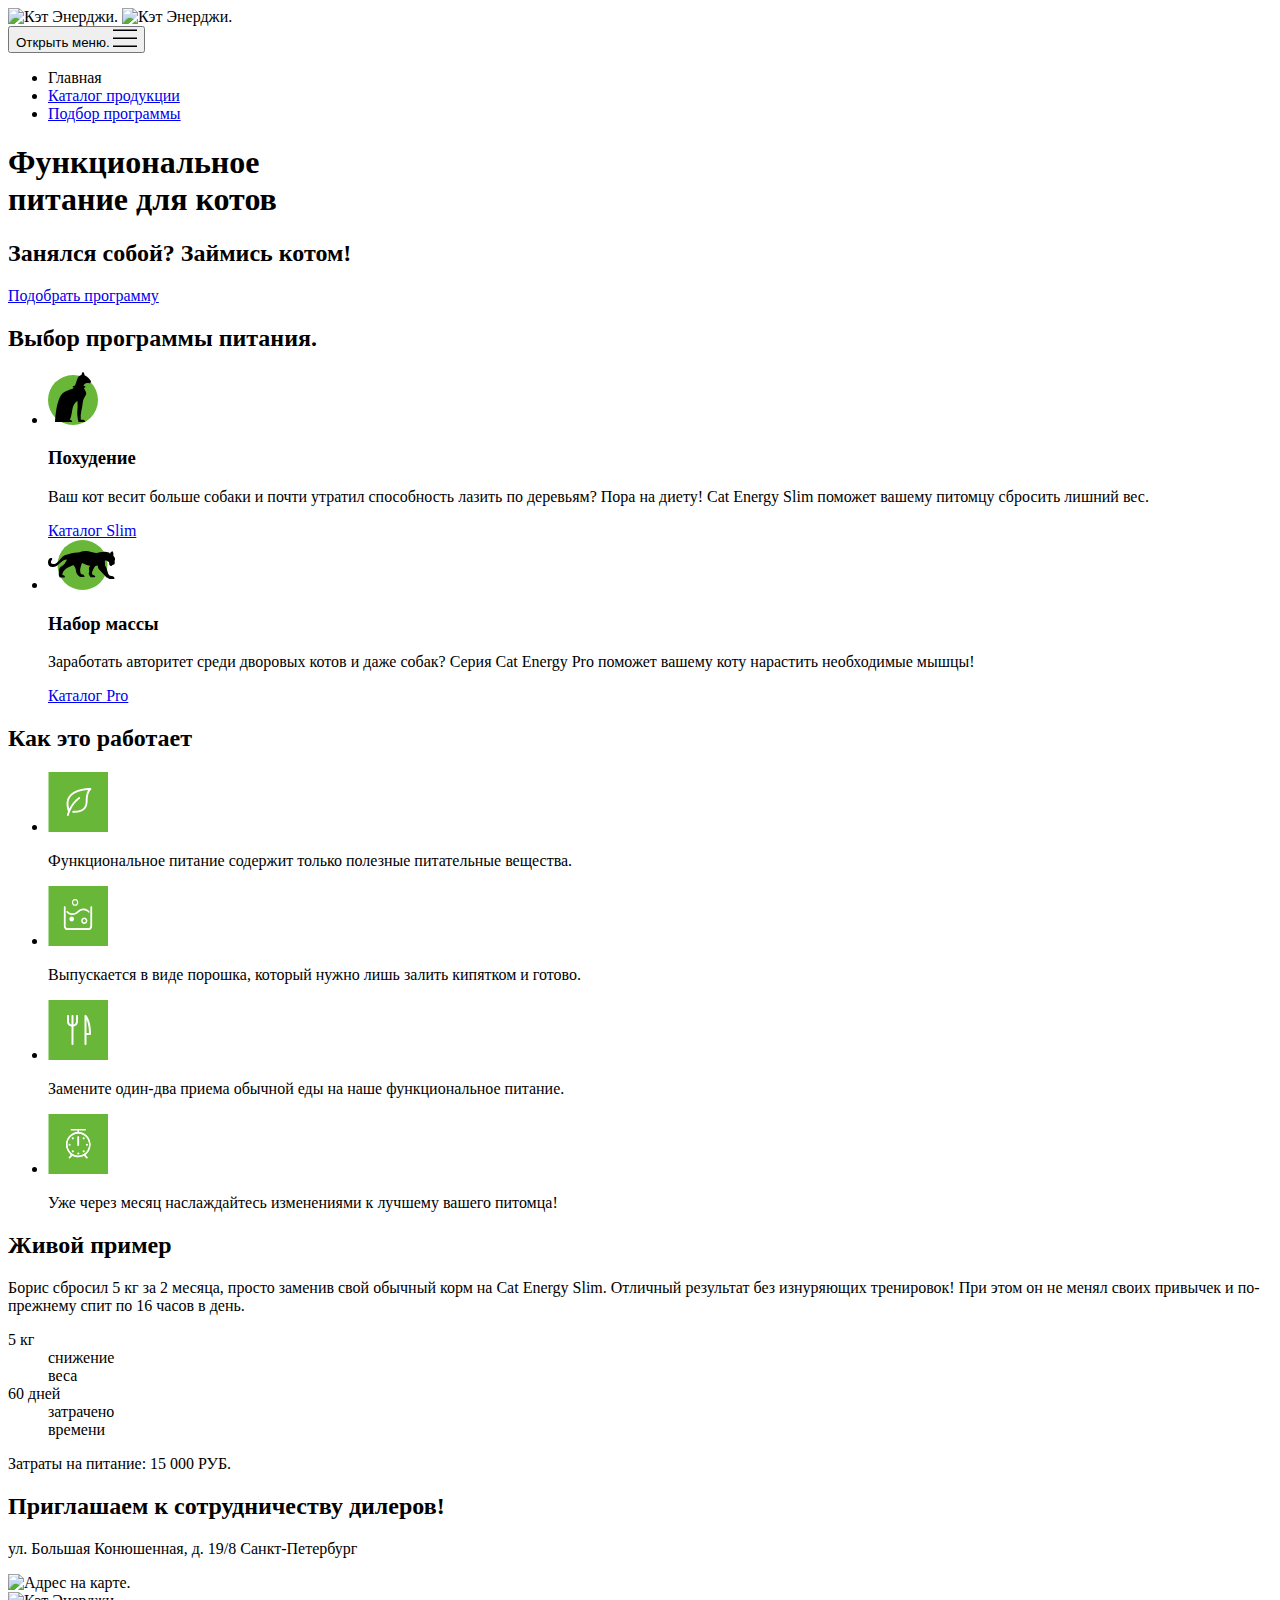
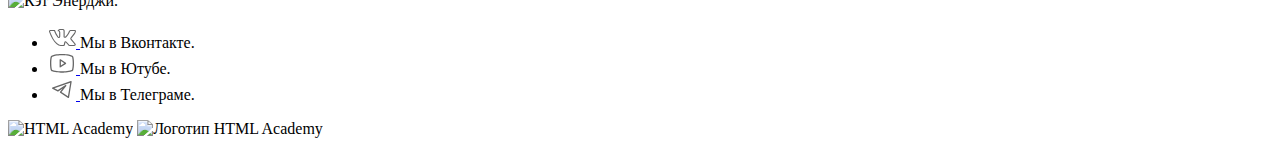
==== commit 1123cbae: "Убирает лишние строки" ====
--- a/source/index.html
+++ b/source/index.html
@@ -11,26 +11,28 @@
         <img class="main-header__logo-image" src="img/logo-mobile-image.svg" width="34" height="38" alt="Кэт Энерджи.">
         <img class="main-header__logo-image-txt" src="img/logo-image-txt.svg" width="101" height="18" alt="Кэт Энерджи.">
       </a>
-      <nav class="main-nav">
-        <ul class="main-nav__list site-list">
-          <li class="site-list__item site-list__item--active visually-hidden">
-            <a class="site-list__link">Главная</a>
-          </li>
-          <li class="site-list__item visually-hidden">
-            <a class="site-list__link" href="catalog.html">Каталог продукции</a>
-          </li>
-          <li class="site-list__item visually-hidden">
-            <a class="site-list__link" href="form.html">Подбор программы</a>
-          </li>
-        </ul>
-        <button class="main-nav__toggle" type="button">
+      <div class="main-header__toggle-wrapper">
+        <button class="main-header__toggle-nav" type="button">
           <span class="visually-hidden">Открыть меню.</span>
-          <svg class="main-nav__toggle-icon" aria-hidden="true" width="24" height="18" viewBox="0 0 24 18" fill="none" xmlns="http://www.w3.org/2000/svg">
+          <svg class="main-header__toggle-icon" aria-hidden="true" width="24" height="18" viewBox="0 0 24 18" fill="none" xmlns="http://www.w3.org/2000/svg">
             <line y1="1.25" x2="24" y2="1.25" stroke="black" stroke-width="1.5"/>
             <line y1="9.25" x2="24" y2="9.25" stroke="black" stroke-width="1.5"/>
             <line y1="17.25" x2="24" y2="17.25" stroke="black" stroke-width="1.5"/>
           </svg>
         </button>
+      </div>
+      <nav class="main-nav">
+        <ul class="main-nav__list site-list">
+          <li class="site-list__item site-list__item--active">
+            <a class="site-list__link">Главная</a>
+          </li>
+          <li class="site-list__item">
+            <a class="site-list__link" href="catalog.html">Каталог продукции</a>
+          </li>
+          <li class="site-list__item">
+            <a class="site-list__link" href="form.html">Подбор программы</a>
+          </li>
+        </ul>
       </nav>
     </header>
     <main class="main-container">
